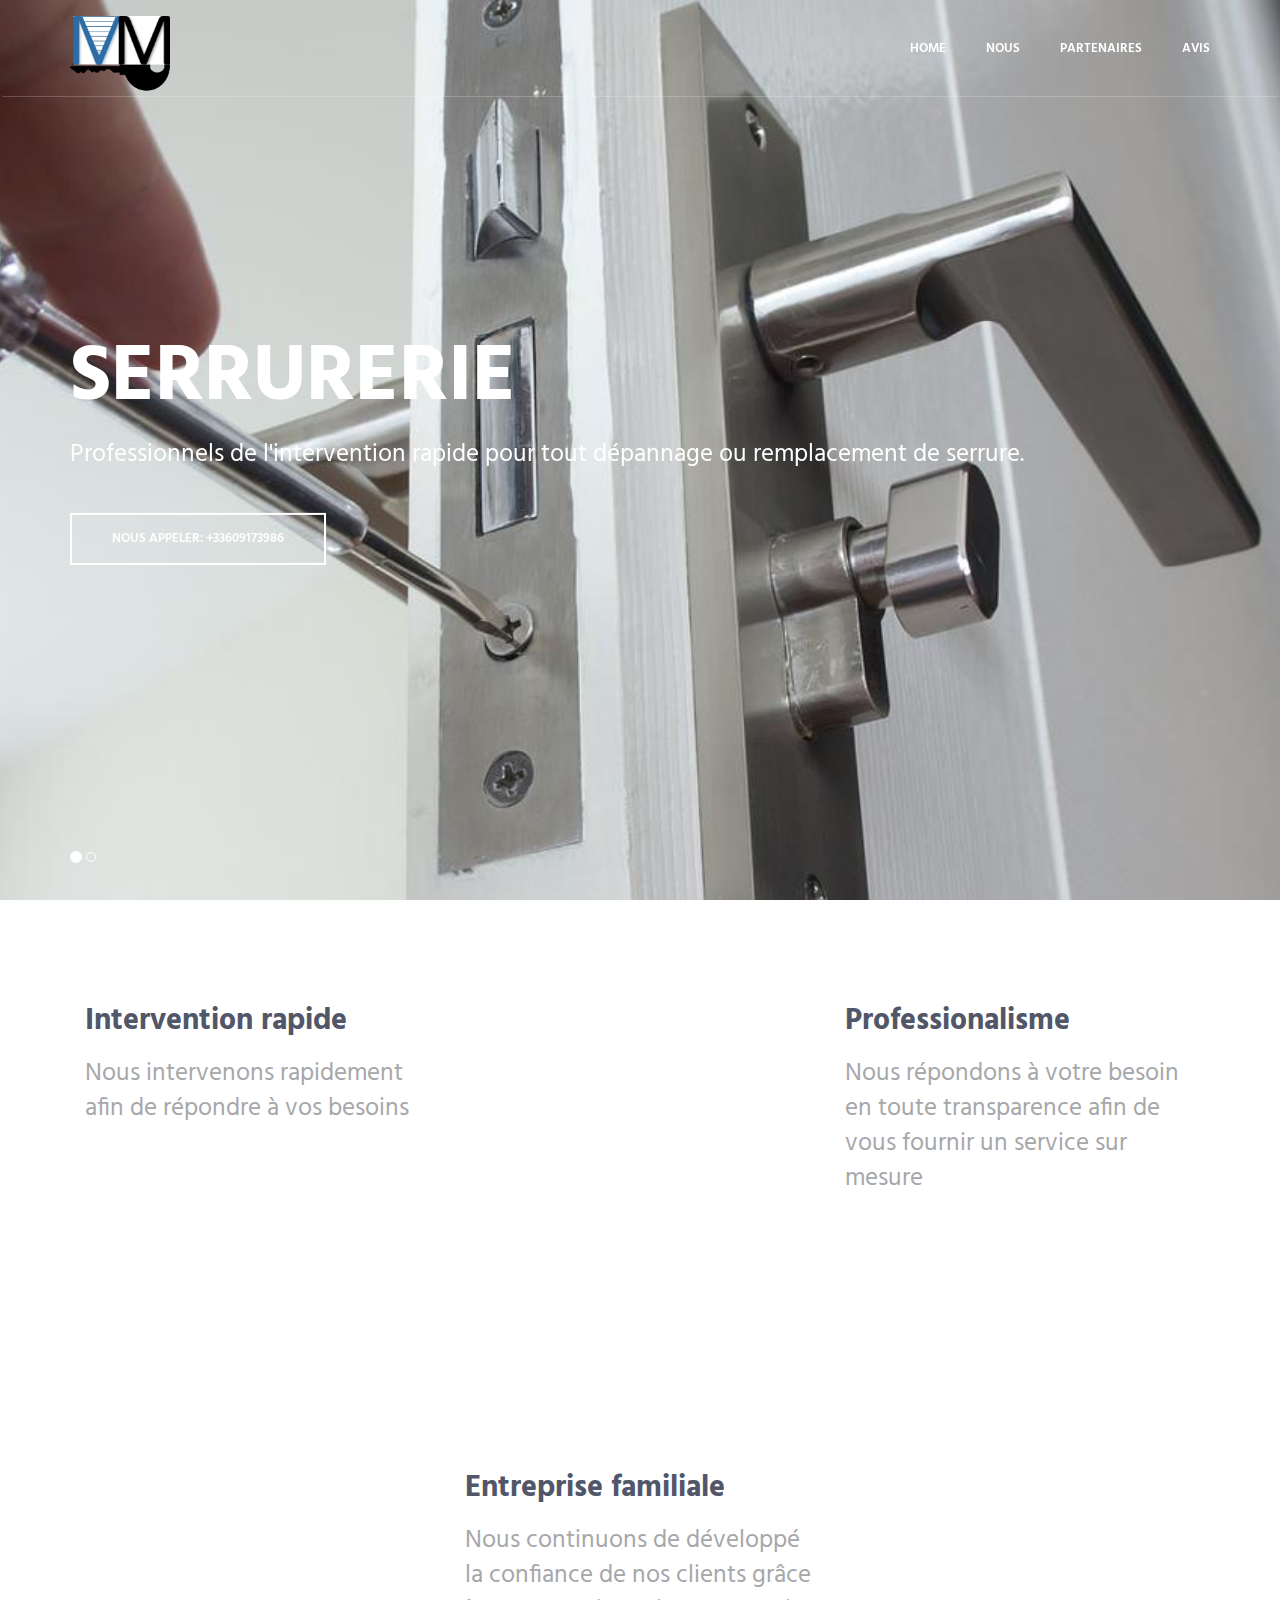
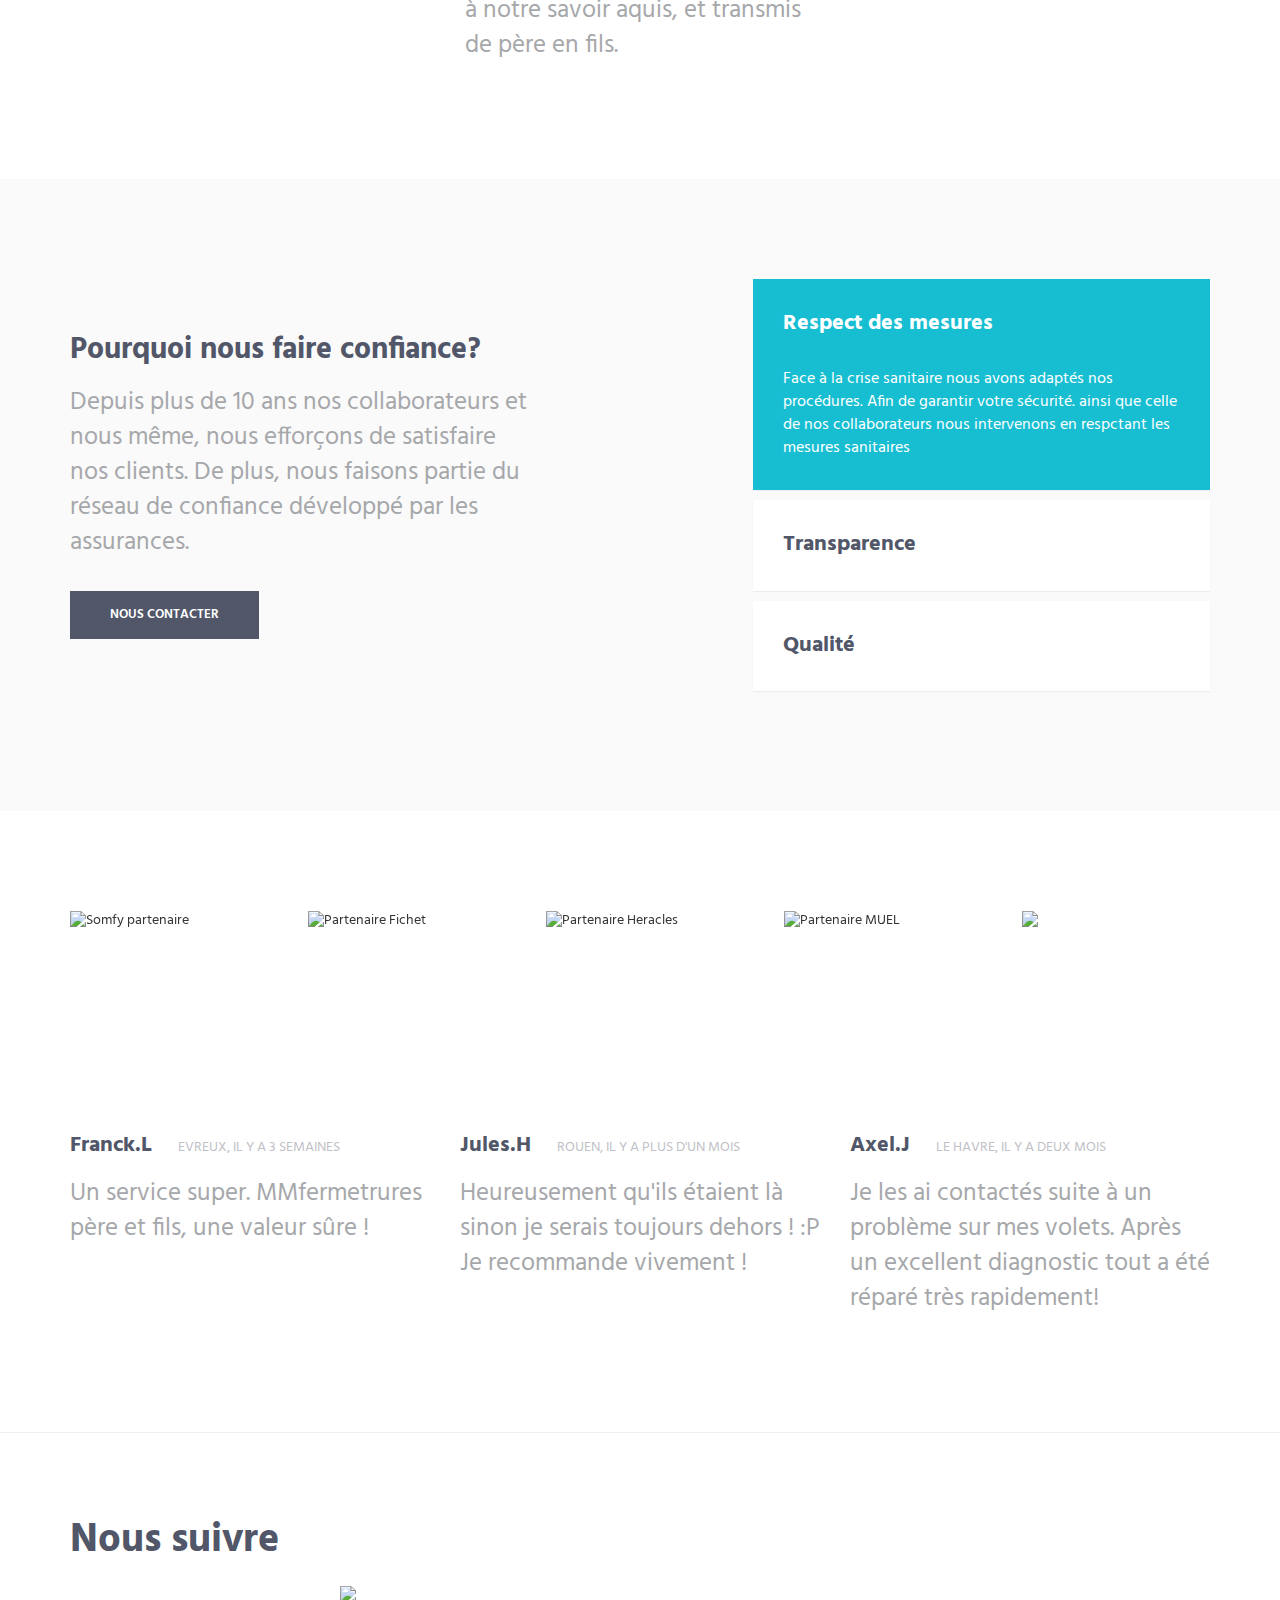
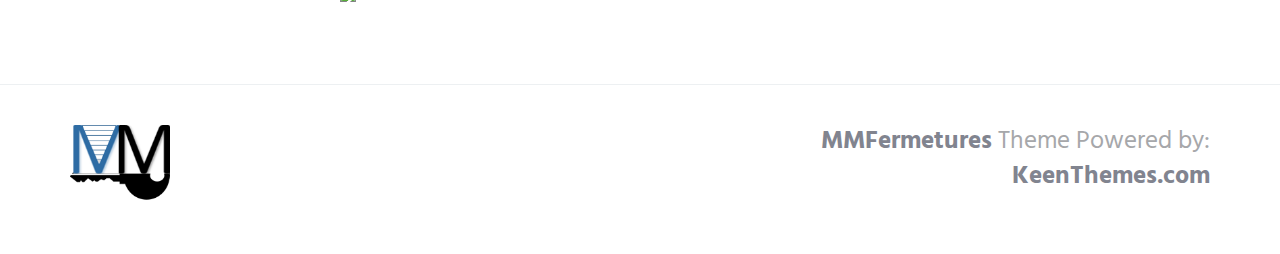
==== index.html @ ed70eb22 "fix button top" ====
<!DOCTYPE html>
<!-- ==============================
    Project:        Metronic "Aitonepage" Frontend Freebie - Responsive HTML Template Based On Twitter Bootstrap 3.3.4
    Version:        1.0
    Author:         KeenThemes
    Primary use:    Corporate, Business Themes.
    Email:          support@keenthemes.com
    Follow:         http://www.twitter.com/keenthemes
    Like:           http://www.facebook.com/keenthemes
    Website:        http://www.keenthemes.com
    Premium:        Premium Metronic Admin Theme: http://themeforest.net/item/metronic-responsive-admin-dashboard-template/4021469?ref=keenthemes
================================== -->
<html lang="fr" class="no-js">
    <!-- BEGIN HEAD -->
    <head>
        <meta charset="utf-8"/>
        <title>Serrurier - Volets roulants - MMFermetures</title>
        <meta http-equiv="X-UA-Compatible" content="IE=edge">
        <meta content="width=device-width, initial-scale=1" name="viewport"/>
        <meta content="Serrurier agréé par les assurance. Société de remplacement de volets roulant toutes marques. Contactez nous pour devis gratuit" name="description"/>
        <meta content="" name="author"/>
        <meta name="keywords" content="Serrurier volets roulants">

        <!-- GLOBAL MANDATORY STYLES -->
        <link href="http://fonts.googleapis.com/css?family=Hind:300,400,500,600,700" rel="stylesheet" type="text/css">
        <link href="vendor/simple-line-icons/simple-line-icons.min.css" rel="stylesheet" type="text/css"/>
        <link href="vendor/bootstrap/css/bootstrap.min.css" rel="stylesheet" type="text/css"/>

        <!-- PAGE LEVEL PLUGIN STYLES -->
        <link href="css/animate.css" rel="stylesheet">
        <link href="vendor/swiper/css/swiper.min.css" rel="stylesheet" type="text/css"/>

        <!-- THEME STYLES -->
        <link href="css/layout.min.css" rel="stylesheet" type="text/css"/>

        <!-- Favicon -->
        <link rel="shortcut icon" href="img/favicon.ico"/>
<!--        <link rel="icon" type="image/png" href="/images/mafavicon.png" />-->
    </head>
    <!-- END HEAD -->

    <!-- BODY -->
    <body id="body" data-spy="scroll" data-target=".header">

        <!--========== HEADER ==========-->
        <header class="header navbar-fixed-top">
            <!-- Navbar -->
            <nav class="navbar" role="navigation">
<!--                <a href="tel:+13115552368">(311) 555-2368</a>-->
                <div class="container">
                    <!-- Brand and toggle get grouped for better mobile display -->
                    <div class="menu-container js_nav-item">
                        <button type="button" class="navbar-toggle" data-toggle="collapse" data-target=".nav-collapse">
                            <span class="sr-only">Toggle navigation</span>
                            <span class="toggle-icon"></span>
                        </button>
                        
<!--                        <div>-->
                          
<!--                            <a href="tel:+33609173986" class="btn-theme btn-theme-sm btn-white-brd text-uppercase">Nous appeler: +33609173986</a>-->
<!--                        </div>-->
                        <div class="logo">
                            <a class="logo-wrap" href="#body">
<!--                                <a href="tel:+33609173986" class="btn-theme btn-theme-sm btn-white-brd text-uppercase">Nous appeler: +33609173986</a>-->
                                <img class="logo-img logo-img-main" src="img/logoMM.png" alt="MMfermeture Logo">
                                <img class="logo-img logo-img-active" src="img/logoMM.png" alt="MMfermeture Logo">
                            </a>
                        </div>
                        
                        <!-- Logo -->
                        <div class="logo">
<!--                            <a class="logo-wrap" href="#body"> -->
<!--                                <a href="tel:+33609173986" class="btn-theme btn-theme-sm btn-white-brd text-uppercase">Nous appeler: +33609173986</a>-->
<!--                                <button class="margin-t-10">-->
<!--                                <img class="logo-img logo-img-main">-->
<!--                                <a href="tel:+33609173986" class="btn-theme btn-theme-sm btn-grey-brd text-uppercase margin-t-20 text-bold logo-img-main logo-img-active">Nous appeler: +33609173986</a>-->
                            <a href="tel:+33609173986" class="btn-theme btn-theme-sm btn-black-brd text-uppercase margin-t-20 text-bold logo-img-main logo-img-active">Nous appeler: +33609173986</a>
<!--                            <a href="tel:+33609173986" class="btn-theme btn-theme-sm btn-grey-brd text-uppercase margin-t-20 text-bold logo-img-active">Nous appeler: +33609173986</a>-->
<!--                            <a href="tel:+33609173986" class="btn-theme btn-theme-sm btn-grey-brd text-uppercase margin-t-20">Nous appeler: +33609173986</a> -->
<!--                                    </button>-->
<!--                            </a>-->
                        </div>
                        
                        <!-- End Logo -->
                    </div>
                    
<!--                    <div ><a href="tel:+33609173986" class="btn-theme btn-theme-sm btn-white-brd text-uppercase">Nous appeler: +33609173986</a></div>-->
                    <!-- Collect the nav links, forms, and other content for toggling -->
                    <div class="collapse navbar-collapse nav-collapse">
                        <div class="menu-container">
                            <ul class="nav navbar-nav navbar-nav-right">
                                <li class="js_nav-item nav-item"><a class="nav-item-child nav-item-hover" href="#body">Home</a></li>
                                <li class="js_nav-item nav-item"><a class="nav-item-child nav-item-hover" href="#about">Nous</a></li>
<!--                                <li class="js_nav-item nav-item"><a class="nav-item-child nav-item-hover" href="#products">Products</a></li>-->
<!--                                <li class="js_nav-item nav-item"><a class="nav-item-child nav-item-hover" href="#pricing">Pricing</a></li>-->
<!--                                <li class="js_nav-item nav-item"><a class="nav-item-child nav-item-hover" href="#work">Work</a></li>-->
                                <li class="js_nav-item nav-item"><a class="nav-item-child nav-item-hover" href="#Partenaires">Partenaires</a></li>
                                <li class="js_nav-item nav-item"><a class="nav-item-child nav-item-hover" href="#Avis">Avis</a></li>
                            </ul>
                        </div>
                    </div>
                    <!-- End Navbar Collapse -->
                </div>
            </nav>
            <!-- Navbar -->
        </header>
        <!--========== END HEADER ==========-->

        <!--========== SLIDER ==========-->
        <div id="carousel-example-generic" class="carousel slide" data-ride="carousel">
            <div class="container">
                <!-- Indicators -->
                <ol class="carousel-indicators">
                    <li data-target="#carousel-example-generic" data-slide-to="0" class="active"></li>
                    <li data-target="#carousel-example-generic" data-slide-to="1"></li>
                </ol>
            </div>

            <!-- Wrapper for slides -->
            <div class="carousel-inner" role="listbox">
                <div class="item active">
<!--                    <img class="img-responsive" src="img/1920x1080/01.jpg" alt="Slider Image">-->
                        <img class="img-responsive" src="img/serrure/image%20serrurerie%201.jpg" alt="Slider Image serrure">

                    <div class="container">
                        <div class="carousel-centered">
                            <div class="margin-b-40">
                                <h1 class="carousel-title">Serrurerie</h1>
                                <p class="color-white">Professionnels de l'intervention rapide pour tout dépannage ou remplacement de serrure.</p>
                            </div>
                                <a href="tel:+33609173986" class="btn-theme btn-theme-sm btn-white-brd text-uppercase">Nous appeler: +33609173986</a>
<!--                            <a href="#" class="btn-theme btn-theme-sm btn-white-brd text-uppercase">Explore</a>-->
                        </div>
                    </div>
                </div>
                <div class="item">
                    <img class="img-responsive" src="img/volet/volet%20roulant%20main.jpeg" alt="Slider Image volet roulant">
                    <div class="container">
                        <div class="carousel-centered">
                            <div class="margin-b-40">
                                <h2 class="carousel-title">Volets roulants</h2>
                                <p class="color-white">Installation et dépannage de vos volets roulants toute marques</p>
                            </div>
                            <a href="tel:+33609173986" class="btn-theme btn-theme-sm btn-white-brd text-uppercase">Nous appeler: +33609173986</a>
                            <!--                <a href="tel:+13115552368">(311) 555-2368</a>-->

                        </div>
                    </div>
                </div>
            </div>
        </div>
        <!-- About -->
        <div id="about">
            <div class="content-lg container">
                <!-- Masonry Grid -->
                <div class="masonry-grid">
                    <div class="masonry-grid-sizer col-xs-6 col-sm-6 col-md-1"></div>
                    <div class="masonry-grid-item col-xs-12 col-sm-6 col-md-4 sm-margin-b-30">
                        <div class="margin-b-70">
                            <h2>Intervention rapide</h2>
                            <p>Nous intervenons rapidement afin de répondre à vos besoins</p>
                        </div>
                        <img class="full-width img-responsive wow fadeInUp" src="img/serrure/Intervention%20serrurerie.jpeg" alt="Image réparation serrure par MMFermetures" data-wow-duration=".3" data-wow-delay=".2s">
                    </div>
                    <div class="masonry-grid-item col-xs-12 col-sm-6 col-md-4">
                        <div class="margin-b-0">
                            <img class="full-width img-responsive wow fadeInUp" src="img/volet/photo%20reparation.jpeg" alt="Image réparation volet roulant par MMFermetures" data-wow-duration=".3" data-wow-delay=".3s">
                        </div>
                        <h2>Entreprise familiale</h2>
                        <p>Nous continuons de développé la confiance de nos clients grâce à notre savoir aquis, et transmis de père en fils.</p>
                    </div>
                    <div class="masonry-grid-item col-xs-12 col-sm-6 col-md-4">
                        <div class="margin-t-0 margin-b-0">
                            <h2>Professionalisme</h2>
                            <p>Nous répondons à votre besoin en toute transparence afin de vous fournir un service sur mesure </p>
                        </div>
                        <img class="full-width img-responsive wow fadeInUp" src="img/serrure/porte%20blind%C3%A9e.jpeg" alt="Image intervention porte blindée" data-wow-duration=".3" data-wow-delay=".4s">
                    </div>
                </div>
                <!-- End Masonry Grid -->
            </div>
            
            <div class="bg-color-sky-light">
                <div class="content-lg container">
                    <div class="row">
                        <div class="col-md-5 col-sm-5 md-margin-b-60">
                            <div class="margin-t-50 margin-b-30">
                                <h2>Pourquoi nous faire confiance?</h2>
                                <p>Depuis plus de 10 ans nos collaborateurs et nous même, nous efforçons de satisfaire nos clients. De plus, nous faisons partie du réseau de confiance développé par les assurances.</p>
                            </div>
                            <a href="//www.123formbuilder.com/form-5684442/form" class="btn-theme btn-theme-sm btn-white-bg text-uppercase">Nous contacter</a>
                        </div>
                        <div class="col-md-5 col-sm-7 col-md-offset-2">
                            <!-- Accordion -->
                            <div class="accordion">
                                <div class="panel-group" id="accordion" role="tablist" aria-multiselectable="true">
                                    <div class="panel panel-default">
                                        <div class="panel-heading" role="tab" id="headingOne">
                                            <h4 class="panel-title">
                                                <a class="panel-title-child" role="button" data-toggle="collapse" data-parent="#accordion" href="#collapseOne" aria-expanded="true" aria-controls="collapseOne">
                                                    Respect des mesures
                                                </a>
                                            </h4>
                                        </div>
                                        <div id="collapseOne" class="panel-collapse collapse in" role="tabpanel" aria-labelledby="headingOne">
                                            <div class="panel-body">
                                                Face à la crise sanitaire nous avons adaptés nos procédures. Afin de garantir votre sécurité. ainsi que celle de nos collaborateurs nous intervenons en respctant les mesures sanitaires
                                            </div>
                                        </div>
                                    </div>
                                    <div class="panel panel-default">
                                        <div class="panel-heading" role="tab" id="headingTwo">
                                            <h4 class="panel-title">
                                                <a class="collapsed panel-title-child" role="button" data-toggle="collapse" data-parent="#accordion" href="#collapseTwo" aria-expanded="false" aria-controls="collapseTwo">
                                                    Transparence
                                                </a>
                                            </h4>
                                        </div>
                                        <div id="collapseTwo" class="panel-collapse collapse" role="tabpanel" aria-labelledby="headingTwo">
                                            <div class="panel-body">
                                                
                                            </div>
                                        </div>
                                    </div>
                                    <div class="panel panel-default">
                                        <div class="panel-heading" role="tab" id="headingThree">
                                            <h4 class="panel-title">
                                                <a class="collapsed panel-title-child" role="button" data-toggle="collapse" data-parent="#accordion" href="#collapseThree" aria-expanded="false" aria-controls="collapseThree">
                                                    Qualité
                                                </a>
                                            </h4>
                                        </div>
                                        <div id="collapseThree" class="panel-collapse collapse" role="tabpanel" aria-labelledby="headingThree">
                                            <div class="panel-body">
                                                
                                            </div>
                                        </div>
                                    </div>
                                </div>
                            </div>
                            <!-- End Accodrion -->
                        </div>
                    </div>
                    <!--// end row -->
                </div>
            </div>
        </div>
        <!-- End About -->
        
        <!-- Latest Products -->    
            <!-- Clients -->
        <div id="Partenaires">
            <div class="content-lg container">
                <!-- Swiper Clients -->
                <div class="swiper-slider swiper-clients">
                    <!-- Swiper Wrapper -->
                    <div class="swiper-wrapper">
                        <div class="swiper-slide">
                            <img class="swiper-clients-img" src="https://www.somfy.fr/common/b2c_v5/img/logo_somfy_2.svg" alt="Somfy partenaire">
                        </div>
                        <div class="swiper-slide">
                            <img class="swiper-clients-img" src="https://batirenov-paris.fr/wp-content/uploads/2015/11/logo-FICHET-Serrure-.jpg" alt="Partenaire Fichet">
                        </div>
                        <div class="swiper-slide">
                            <img class="swiper-clients-img" src="https://www.fichet-depannage-serrure.fr/wp-content/uploads/2017/10/logo-HERACLES-Serrure-.png" alt="Partenaire Heracles">
                        </div>
                        <div class="swiper-slide">
                            <img class="swiper-clients-img" src="https://batirenov-paris.fr/wp-content/uploads/2015/11/logo-MUEL-Serrure-.jpg" alt="Partenaire MUEL">
                        </div>
                        <div class="swiper-slide">
                            <img class="swiper-clients-img" src="https://www.serrure-connectee.fr/wp-content/uploads/2019/08/vachette1.png">
                        </div>
                    </div>
                    <!-- End Swiper Wrapper -->
                </div>
                <!-- End Swiper Clients -->
            </div>
        </div>
            <!-- End Clients -->
        <!-- End Work -->
            
        <!-- Contact -->
        <div id="Avis">
            <!-- Contact List -->
            <div class="section-seperator">
                <div class="content-lg container">
                    <div class="row">
                        <!-- Contact List -->
                        <div class="col-sm-4 sm-margin-b-50">
                            <h3><a href="#">Franck.L</a> <span class="text-uppercase margin-l-20">Evreux, Il y a 3 semaines</span></h3>
                            <p>Un service super. MMfermetrures père et fils, une valeur sûre !</p>
                        </div>
                        <!-- End Contact List -->

                        <!-- Contact List -->
                        <div class="col-sm-4 sm-margin-b-50">
                            <h3><a href="#">Jules.H</a> <span class="text-uppercase margin-l-20">Rouen, il y a plus d'un mois</span></h3>
                            <p>Heureusement qu'ils étaient là sinon je serais toujours dehors ! :P Je recommande vivement !</p>
<!--
                            <ul class="list-unstyled contact-list">
                                <li><i class="margin-r-10 color-base icon-call-out"></i> 44 77 3456 7890</li>
                                <li><i class="margin-r-10 color-base icon-envelope"></i> operation@AitOnepage.com</li>
                            </ul>
-->
                        </div>
                        <!-- End Contact List -->

                        <!-- Contact List -->
                        <div class="col-sm-4 sm-margin-b-50">
                            <h3><a href="#">Axel.J</a> <span class="text-uppercase margin-l-20">Le Havre, Il y a deux mois</span></h3>
                            <p>Je les ai contactés suite à un problème sur mes volets. Après un excellent diagnostic tout a été réparé très rapidement!</p>
<!--
                            <ul class="list-unstyled contact-list">
                                <li><i class="margin-r-10 color-base icon-call-out"></i> 50 012 456 7890</li>
                                <li><i class="margin-r-10 color-base icon-envelope"></i> finance@AitOnepage.com</li>
                            </ul>
-->
                        </div>
                        <!-- End Contact List -->
                    </div>
                    <!--// end row -->
                </div>
            </div>
            <!-- End Contact List -->
            
            <!-- Google Map -->
<!--            <div id="map" class="map height-300"></div>-->
        </div>
        <!-- End Contact -->
        <!--========== END PAGE LAYOUT ==========-->

        <!--========== FOOTER ==========-->
        <footer class="footer">
            <!-- Links -->

            <div class="section-seperator">
                <div class="content-md container">
                    <h1>Nous suivre</h1> 
                    <div class="row text-center">
                        
                        <div class="col-sm-2 sm-margin-b-30 text-center vertical-align">
                            <!-- List -->
<!--
                            <ul class="list-unstyled footer-list">
                                <li class="footer-list-item"><a href="#">Home</a></li>
                                <li class="footer-list-item"><a href="#">About</a></li>
                                <li class="footer-list-item"><a href="#">Work</a></li>
                                <li class="footer-list-item"><a href="#">Contact</a></li>
                            </ul>
-->
                            <!-- End List -->
                            <div class="fb-like" data-href="https://www.facebook.com/MMFermetures/" data-width="" data-layout="button" data-action="like" data-size="large" data-share="true">
                            </div>
                        </div>

                        <div class="col-sm-2 sm-margin-b-30 text-center vertical-align">
                            <a href="https://www.instagram.com/mm_fermetures/?hl=fr">
                                <img src="https://assets.stickpng.com/images/580b57fcd9996e24bc43c521.png" width="50px">
                            </a>
                        </div>
                            
                            
<!--
                            <ul class="list-unstyled footer-list">
                                <li class="footer-list-item"><a href="https://www.facebook.com/MMFermetures/">Facebook</a></li>
                                <li class="footer-list-item"><a href="https://www.instagram.com/mm_fermetures/?hl=fr">Instagram</a></li>
                                <li class="footer-list-item"><a href="#">YouTube</a></li>
                            </ul>
-->
                            <!-- End List -->
<!--                        </div>-->
<!--                        <div class="col-sm-3">-->
                            <!-- List -->
<!--
                            <ul class="list-unstyled footer-list">
                                <li class="footer-list-item"><a href="#">Subscribe to Our Newsletter</a></li>
                                <li class="footer-list-item"><a href="#">Privacy Policy</a></li>
                                <li class="footer-list-item"><a href="#">Terms &amp; Conditions</a></li>
                            </ul>
-->
                            <!-- End List -->
                        </div>
                    </div>
                    <!--// end row -->
                </div>
<!--            </div>-->
            <!-- End Links -->

            <!-- Copyright -->
            <div class="content container">
                <div class="row">
                    <div class="col-xs-6">
                        <img class="footer-logo" src="img/logoMM.png" alt="Aitonepage Logo">
                    </div>
                    <div class="col-xs-6 text-right">
                        <p class="margin-b-0"><a class="fweight-700" href="http://keenthemes.com/preview/aitonepage/">MMFermetures</a> Theme Powered by: <a class="fweight-700" href="http://www.keenthemes.com/">KeenThemes.com</a></p>
                    </div>
                </div>
                <!--// end row -->
            </div>
            <!-- End Copyright -->
        </footer>
        <!--========== END FOOTER ==========-->

        <!-- Back To Top -->
        <a href="javascript:void(0);" class="js-back-to-top back-to-top">Top</a>

        <!-- JAVASCRIPTS(Load javascripts at bottom, this will reduce page load time) -->
        <!-- CORE PLUGINS -->
        <script src="vendor/jquery.min.js" type="text/javascript"></script>
        <script src="vendor/jquery-migrate.min.js" type="text/javascript"></script>
        <script src="vendor/bootstrap/js/bootstrap.min.js" type="text/javascript"></script>

        <!-- PAGE LEVEL PLUGINS -->
        <script src="vendor/jquery.easing.js" type="text/javascript"></script>
        <script src="vendor/jquery.back-to-top.js" type="text/javascript"></script>
        <script src="vendor/jquery.smooth-scroll.js" type="text/javascript"></script>
        <script src="vendor/jquery.wow.min.js" type="text/javascript"></script>
        <script src="vendor/swiper/js/swiper.jquery.min.js" type="text/javascript"></script>
        <script src="vendor/masonry/jquery.masonry.pkgd.min.js" type="text/javascript"></script>
        <script src="vendor/masonry/imagesloaded.pkgd.min.js" type="text/javascript"></script>
        <script src="https://maps.googleapis.com/maps/api/js?key=AIzaSyBsXUGTFS09pLVdsYEE9YrO2y4IAncAO2U"></script>

        <!-- PAGE LEVEL SCRIPTS -->
        <script src="js/layout.min.js" type="text/javascript"></script>
        <script src="js/components/wow.min.js" type="text/javascript"></script>
        <script src="js/components/swiper.min.js" type="text/javascript"></script>
        <script src="js/components/masonry.min.js" type="text/javascript"></script>
        <script src="js/components/google-map.min.js" type="text/javascript"></script>
        <script async defer crossorigin="anonymous" src="https://connect.facebook.net/fr_FR/sdk.js#xfbml=1&version=v8.0" nonce="z7Xx3sDf"></script>

    </body>
    <!-- END BODY -->
</html>
---- css/layout.min.css ----
.row-centered {text-align:center;}.link,body{position:relative;font-family:Hind,sans-serif}.btn-theme,p{line-height:1.4}.btn-theme.active.focus,.btn-theme.active:focus,.btn-theme.focus,.btn-theme:active.focus,.btn-theme:active:focus,.btn-theme:focus,:active,:focus,a,a:active,a:focus,a:hover{outline:0}.link:after,.pricing .pricing-list-item:before{width:9px;height:2px;content:" "}.header .nav-item-child,.link,a,body,em,h1,h2,h3,h4,h5,h6,li,li a,p,span{font-family:Hind,sans-serif}.header .nav-item-hover:after,.link:after,.pricing .pricing-list-item:before,.work .work-overlay:before{content:" "}.back-to-top:focus,.back-to-top:hover,.btn-theme.focus,.btn-theme:focus,.btn-theme:hover,.content-wrapper-link,.header .logo-wrap:focus,.header .logo-wrap:hover,a:active,a:focus,a:hover,h1>a:focus,h2>a:focus,h3>a:focus,h4>a:focus,h5>a:focus,h6>a:focus{text-decoration:none}.back-to-top,.carousel-title,.header .nav-item-child,.link{text-transform:uppercase}html{overflow-x:hidden}body,html,html a{-webkit-font-smoothing:antialiased}p{font-size:25px;font-weight:400;color:#a6a7aa;margin-bottom:15px}em,li,li a{font-size:16px;font-weight:500;color:#515769}a{color:#81848f}a:active,a:focus,a:hover{color:#999caa}.link{font-size:13px;font-weight:600}.link:after{position:absolute;top:8px;right:-15px;background:#17bed2}span{font-size:14px;font-weight:400;color:#bfc1c7}h1,h2,h3,h4,h5,h6{font-weight:700;color:#515769;line-height:1.4;margin:0 0 15px}h1>a,h2>a,h3>a,h4>a,h5>a,h6>a{color:#515769}h1>a:hover,h2>a:hover,h3>a:hover,h4>a:hover,h5>a:hover,h6>a:hover{color:#999caa;text-decoration:none}h1{font-size:40px}h2{font-size:30px}.accordion .panel-title,h3,h4{font-size:22px}::selection{color:#fff;background:#17bed2;text-shadow:none}::-webkit-selection{color:#fff;background:#17bed2;text-shadow:none}::-moz-selection{color:#fff;background:#17bed2;text-shadow:none}.section-seperator{border-bottom:1px solid #edf0f2}.content-wrapper-link{position:absolute;top:0;left:0;right:0;bottom:0;display:block;z-index:3}.accordion .panel-default{border:none}.accordion .panel-heading{border-radius:0}.accordion .panel-default>.panel-heading{color:#515769;background:#fff;border:none;padding:0}.accordion .panel-title-child{display:block;padding:30px}.accordion .panel-group .panel+.panel{border-radius:0;margin-top:10px}.accordion .panel-default>.panel-heading+.panel-collapse>.panel-body{font-size:16px;border-top:none;padding:0 30px 30px;margin-top:-1px}.accordion .collapse.in,.accordion [aria-expanded=true]{color:#fff;background:#17bed2}.btn-theme{position:relative;display:inline-block;text-align:center;background-image:none;border-style:solid;white-space:nowrap;vertical-align:middle;-ms-touch-action:manipulation;touch-action:manipulation;cursor:pointer;-webkit-user-select:none;-moz-user-select:none;-ms-user-select:none;user-select:none}.btn-theme:hover{transition-duration:.3s;transition-property:all;transition-timing-function:cubic-bezier(.7,1,.7,1)}.btn-theme.active,.btn-theme:active{background-image:none;outline:0}.btn-theme.disabled,.btn-theme[disabled],fieldset[disabled] .btn-theme{cursor:not-allowed;box-shadow:none;opacity:.65;pointer-events:none}.btn-white-bg{color:#fff;background:#515769;border-color:transparent;border-width:0}.btn-white-bg.focus,.btn-white-bg:focus,.btn-white-bg:hover{color:#fff;background:#17bed2;border-color:transparent}.btn-white-brd{color:#fff;background:0 0;border-color:#fff;border-width:2px}.btn-white-brd.focus,.btn-white-brd:focus,.btn-white-brd:hover{color:#515769;background:#fff;border-color:#fff}.btn-default-bg{color:#515769;background:#f3f4f5;border-color:transparent;border-width:0}.btn-default-bg.focus,.btn-default-bg:focus,.btn-default-bg:hover{color:#fff;background:#17bed2;border-color:transparent}.btn-theme-sm{font-size:13px;font-weight:600;padding:15px 40px}.pricing{padding:70px 45px;background:#fff;margin-top:50px}@media (max-width:768px){.pricing{margin-top:0}}.pricing.pricing-active{padding-top:110px;padding-bottom:110px;margin-top:10px}@media (max-width:768px){.pricing.pricing-active{margin-top:0}}.pricing .pricing-icon{display:block;font-size:30px;color:#999caa;margin-bottom:30px}.pricing .pricing-list-item{position:relative;font-size:13px;color:#81848f;padding-left:20px;margin-bottom:10px}.pricing .pricing-list-item:before{position:absolute;top:7px;left:0;background:#17bed2;margin-right:10px}.work .work-overlay:before,.work .work-popup-overlay{top:0;width:100%;height:100%;transition-duration:.3s;transition-property:all;transition-timing-function:cubic-bezier(.7,1,.7,1);left:0}.service{background:#fff;padding:50px}.service .service-element,.service .service-info{-webkit-transform:translate3d(0,0,0);-moz-transform:translate3d(0,0,0);transform:translate3d(0,0,0);transition-duration:.3s;transition-property:all;transition-timing-function:cubic-bezier(.7,1,.7,1)}.service .service-icon{display:block;font-size:30px;color:#999caa;margin-bottom:30px}.service:hover .service-element{opacity:0;-webkit-transform:translate3d(0,-100%,0);-moz-transform:translate3d(0,-100%,0);transform:translate3d(0,-100%,0);transition-duration:.3s;transition-property:all;transition-timing-function:cubic-bezier(.7,1,.7,1)}.service:hover .service-info{-webkit-transform:translate3d(0,-30%,0);-moz-transform:translate3d(0,-30%,0);transform:translate3d(0,-30%,0);transition-duration:.3s;transition-property:all;transition-timing-function:cubic-bezier(.7,1,.7,1)}.work{position:relative;display:block}.work .work-overlay{position:relative;cursor:pointer}.work .work-overlay:before{position:absolute;background:0 0}.work:hover .work-overlay:before{background:rgba(0,0,0,.5);transition-duration:.3s;transition-property:all;transition-timing-function:cubic-bezier(.7,1,.7,1)}.work .work-popup-overlay{position:fixed;right:0;z-index:99999;opacity:0;visibility:hidden;-webkit-backface-visibility:hidden;backface-visibility:hidden;overflow-x:hidden;background:rgba(81,87,105,.4)}.work .work-popup-overlay-show{opacity:1;visibility:visible;-webkit-backface-visibility:visible;backface-visibility:visible;transition-duration:.3s;transition-property:all;transition-timing-function:cubic-bezier(.7,1,.7,1)}.work .work-popup-content{position:absolute;top:50%;left:0;right:0;width:730px;height:auto;display:block;background:#fff;padding:30px;margin:0 auto;-webkit-transform:translate3d(0,-50%,0);-moz-transform:translate3d(0,-50%,0);transform:translate3d(0,-50%,0)}.work .work-popup-content-divider{border-right:1px solid #cdcecf}@media (max-width:768px){.work .work-popup-content{width:95%}.work .work-popup-content-divider{border-right:none;border-bottom:1px solid #cdcecf}}.work .work-popup-close{float:right;font-size:13px;font-weight:700;color:#c5c6cb;transition-duration:.3s;transition-property:all;transition-timing-function:cubic-bezier(.7,1,.7,1)}.work .work-popup-close:hover{color:#aaacb3;transition-duration:.3s;transition-property:all;transition-timing-function:cubic-bezier(.7,1,.7,1)}.work .work-popup-tag{margin:0}.work .work-popup-tag-item{padding:0 2px}.work .work-popup-tag-link{font-size:13px}.footer .footer-logo{width:100px;height:auto}.footer .footer-list{margin-bottom:0}.footer .footer-list-item{color:#777984;margin-bottom:15px}.footer .footer-list-item:last-child,.header .navbar{margin-bottom:0}.navbar-fixed-top .navbar-collapse{max-height:100%}.header .navbar{border-bottom:1px solid rgba(255,255,255,.2);transition-duration:.3s;transition-property:all;transition-timing-function:cubic-bezier(.7,1,.7,1)}.header .navbar-toggle{width:25px;height:25px;border:none;padding:0;margin:35px 0}.header .navbar-toggle .toggle-icon{position:relative;width:21px;height:1px;display:inline-block;background:#515769;transition-duration:.3s;transition-property:all;transition-timing-function:cubic-bezier(.7,1,.7,1)}.header .navbar-toggle .toggle-icon:after,.header .navbar-toggle .toggle-icon:before{position:absolute;left:0;background:#515769;content:" "}.header .navbar-toggle:hover .toggle-icon,.header .navbar-toggle:hover .toggle-icon:after,.header .navbar-toggle:hover .toggle-icon:before{background:#17bed2;transition-duration:.3s;transition-property:all;transition-timing-function:cubic-bezier(.7,1,.7,1)}.header .navbar-toggle .toggle-icon:before{width:10px;height:1px;bottom:10px;-webkit-transform:rotate(0);-moz-transform:rotate(0);transform:rotate(0);transition-duration:.3s;transition-property:all;transition-timing-function:cubic-bezier(.7,1,.7,1)}.header .navbar-toggle .toggle-icon:after{width:16px;height:1px;top:-5px;-webkit-transform:rotate(0);-moz-transform:rotate(0);transform:rotate(0);transition-duration:.3s;transition-property:all;transition-timing-function:cubic-bezier(.7,1,.7,1)}.header .navbar-toggle:hover .toggle-icon:after,.header .navbar-toggle:hover .toggle-icon:before{width:21px;height:1px}.header .navbar-toggle:hover .toggle-icon.is-clicked{background:rgba(81,87,105,0)}.header .logo{width:150px;height:150px;float:left;max-height:95px;line-height:65px}.header .logo-wrap{display:inline-block;padding:15px 0}.header .logo-img{display:inline-block;width:100px;height:auto;max-width:100%;max-height:100%;vertical-align:middle}.header .logo-img-main{display:inline-block;transition-duration:.4s;transition-property:all;transition-timing-function:cubic-bezier(.7,1,.7,1)}.header .logo-img-active{display:none;transition-duration:.4s;transition-property:all;transition-timing-function:cubic-bezier(.7,1,.7,1)}.header .nav-item,.header .nav-item-child{display:block;position:relative}.header .navbar-nav{padding-left:0;margin-bottom:0;list-style:none}.header .nav-item:last-child .nav-item-child{padding-right:0}.header .nav-item .nav-item-hover.active:after,.header .nav-item:hover .nav-item-hover:after{opacity:1;transition-duration:.4s;transition-property:all;transition-timing-function:cubic-bezier(.7,1,.7,1)}.back-to-top,.header .nav-item-hover:after{opacity:0;transition-property:all;transition-timing-function:cubic-bezier(.7,1,.7,1)}.header .nav-item-child{font-size:13px;font-weight:600;color:#fff;line-height:55px;padding:20px;transition-duration:.3s;transition-property:all;transition-timing-function:cubic-bezier(.7,1,.7,1)}.header .nav-item-child:focus,.header .nav-item-child:hover{background:0 0}.header .nav-item-hover{position:relative}.header .nav-item-hover:after{position:absolute;top:45px;left:0;width:9px;height:2px;background:#17bed2;transition-duration:.4s}@media (max-width:991px){.header{background:#fff}.header .navbar-toggle{display:block}.header .navbar-collapse.collapse{display:none!important}.header .navbar-collapse.collapse.in{display:block!important}.header .nav-collapse{padding-left:0;padding-right:0}.header .navbar-nav{margin:0;float:none}.header .navbar-nav .nav-item{float:none}.header .menu-container:after,.header .menu-container:before{content:" ";display:table}.header .menu-container:after{clear:both}.header .logo .logo-img-main{display:none}.header .logo .logo-img-active{display:inline-block}.header .nav-item-child{color:#515769;line-height:1.4;padding:12px 12px 12px 15px}.header .nav-item-hover:after{position:absolute;top:19px}}@media (max-width:767px){.header .menu-container{padding-left:15px;padding-right:15px;margin-left:0;margin-right:0}.header .navbar>.container,.header .navbar>.container>.nav-collapse{padding-left:0;padding-right:0;margin-left:0;margin-right:0}.header .navbar>.container{width:auto}}@media (min-width:992px){.header .navbar-nav-right{float:right}.page-on-scroll .header .navbar{background:#fff;border-bottom-color:#f0f0f0;transition-duration:.3s;transition-property:all;transition-timing-function:cubic-bezier(.7,1,.7,1)}.page-on-scroll .header .logo-img-active,.page-on-scroll .header .logo-img-main{transition-duration:.4s;transition-property:all;transition-timing-function:cubic-bezier(.7,1,.7,1)}.page-on-scroll .header .logo-img-main{display:none}.page-on-scroll .header .logo-img-active{display:inline-block}.page-on-scroll .header .nav-item-child{color:#515769;transition-duration:.3s;transition-property:all;transition-timing-function:cubic-bezier(.7,1,.7,1)}}.contact-list>li{font-size:13px;color:#81848f;margin-bottom:10px}.back-to-top{position:fixed;right:10px;bottom:10px;display:inline-block;z-index:9;width:40px;height:40px;font-size:11px;font-weight:400;color:#fff;text-align:center;line-height:3;letter-spacing:1px;background:#515769;border-radius:3px;visibility:hidden;padding:5px;-webkit-transform:translate3d(0,50px,0);-moz-transform:translate3d(0,50px,0);transform:translate3d(0,50px,0);transition-duration:.3s}.back-to-top:hover{color:#fff;transition-duration:.3s;transition-property:all;transition-timing-function:cubic-bezier(.7,1,.7,1)}.back-to-top.back-to-top-is-visible{visibility:visible;opacity:.6;-webkit-transform:translate3d(0,0,0);-moz-transform:translate3d(0,0,0);transform:translate3d(0,0,0);transition-duration:.3s;transition-property:all;transition-timing-function:cubic-bezier(.7,1,.7,1)}.back-to-top.back-to-top-is-visible:hover{opacity:1;transition-duration:.3s;transition-property:all;transition-timing-function:cubic-bezier(.7,1,.7,1)}.back-to-top.back-to-top-fade-out{opacity:.4}.back-to-top.back-to-top-fade-out:hover{opacity:1;transition-duration:.3s;transition-property:all;transition-timing-function:cubic-bezier(.7,1,.7,1)}.swiper-clients-img,.swiper-clients-img:hover{transition-duration:.2s;transition-property:all;transition-timing-function:cubic-bezier(.7,1,.7,1)}.form-control{height:50px;font-size:14px;font-weight:400;color:#a6a7aa;background:#fafafa;border:none;box-shadow:none;border-radius:0;padding-left:15px}.form-control::-moz-placeholder{color:#a6a7aa}.form-control:-ms-input-placeholder{color:#a6a7aa}.form-control::-webkit-input-placeholder{color:#a6a7aa}.form-control:focus{color:#515769;box-shadow:none}.form-control:focus::-moz-placeholder{color:#515769}.form-control:focus:-ms-input-placeholder{color:#515769}.form-control:focus::-webkit-input-placeholder{color:#515769}.full-screen{background-size:cover;background-position:center;background-repeat:no-repeat}.carousel-indicators{left:auto;width:auto;padding-left:0;margin-left:0}.carousel-centered{position:absolute;top:50%;-webkit-transform:translate3d(0,-50%,0);-moz-transform:translate3d(0,-50%,0);transform:translate3d(0,-50%,0)}.carousel-title{font-size:80px;font-weight:700;color:#fff;line-height:1.1}.swiper-slider{position:relative;width:100%;height:100%;overflow:hidden}.swiper-clients-img{display:block;width:190px;height:auto;margin:0 auto;opacity:1;cursor:pointer display: table-cell horizontal-align: middle}.swiper-clients-img:hover{opacity:.8}.color-base{color:#17bed2!important}.color-white{color:#fff!important}.color-heading{color:#515769!important}.color-subtitle{color:#a6a7aa!important}.color-link{color:#81848f!important}.color-link-hover{color:#999caa!important}.color-sky-light{color:#fafafa!important}.bg-color-base{background:#17bed2!important}.bg-color-white{background:#fff!important}.bg-color-heading{background:#515769!important}.bg-color-subtitle{background:#a6a7aa!important}.bg-color-link{background:#81848f!important}.bg-color-link-hover{background:#999caa!important}.bg-color-sky-light{background:#fafafa!important}.row-space-1{margin-right:-1px;margin-left:-1px}.row-space-1>[class*=col-]{padding-left:1px;padding-right:1px}.content{padding-top:40px;padding-bottom:40px}.content-sm{padding-top:60px;padding-bottom:60px}.content-md{padding-top:80px;padding-bottom:80px}.content-lg{padding-top:100px;padding-bottom:100px}.full-width{width:100%;height:auto}.fweight-300{font-weight:300!important}.fweight-400{font-weight:400!important}.fweight-500{font-weight:500!important}.fweight-600{font-weight:600!important}.fweight-700{font-weight:700!important}.margin-l-0{margin-left:0!important}.margin-l-5{margin-left:5px!important}.margin-l-10{margin-left:10px!important}.margin-l-20{margin-left:20px!important}.margin-r-0{margin-right:0!important}.margin-r-5{margin-right:5px!important}.margin-r-10{margin-right:10px!important}.margin-r-20{margin-right:20px!important}.margin-t-0{margin-top:0!important}.margin-t-5{margin-top:5px!important}.margin-t-10{margin-top:10px!important}.margin-t-20{margin-top:20px!important}.margin-t-30{margin-top:30px!important}.margin-t-40{margin-top:40px!important}.margin-t-50{margin-top:50px!important}.margin-t-60{margin-top:60px!important}.margin-b-0{margin-bottom:0!important}.margin-b-2{margin-bottom:2px!important}.margin-b-5{margin-bottom:5px!important}.margin-b-10{margin-bottom:10px!important}.margin-b-20{margin-bottom:20px!important}.margin-b-30{margin-bottom:30px!important}.margin-b-40{margin-bottom:40px!important}.margin-b-50{margin-bottom:50px!important}.margin-b-60{margin-bottom:60px!important}.margin-b-70{margin-bottom:70px!important}.margin-b-80{margin-bottom:80px!important}.margin-b-90{margin-bottom:90px!important}.margin-b-100{margin-bottom:100px!important}@media (max-width:992px){.md-margin-t-0{margin-top:0!important}.md-margin-t-5{margin-top:5px!important}.md-margin-t-10{margin-top:10px!important}.md-margin-t-20{margin-top:20px!important}.md-margin-t-30{margin-top:30px!important}.md-margin-t-40{margin-top:40px!important}.md-margin-t-50{margin-top:50px!important}.md-margin-t-60{margin-top:60px!important}.md-margin-b-0{margin-bottom:0!important}.md-margin-b-2{margin-bottom:2px!important}.md-margin-b-5{margin-bottom:5px!important}.md-margin-b-10{margin-bottom:10px!important}.md-margin-b-20{margin-bottom:20px!important}.md-margin-b-30{margin-bottom:30px!important}.md-margin-b-40{margin-bottom:40px!important}.md-margin-b-50{margin-bottom:50px!important}.md-margin-b-60{margin-bottom:60px!important}.md-margin-b-70{margin-bottom:70px!important}.md-margin-b-80{margin-bottom:80px!important}.md-margin-b-90{margin-bottom:90px!important}.md-margin-b-100{margin-bottom:100px!important}}@media (max-width:768px){.carousel-title{font-size:60px}.sm-margin-t-0{margin-top:0!important}.sm-margin-t-5{margin-top:5px!important}.sm-margin-t-10{margin-top:10px!important}.sm-margin-t-20{margin-top:20px!important}.sm-margin-t-30{margin-top:30px!important}.sm-margin-t-40{margin-top:40px!important}.sm-margin-t-50{margin-top:50px!important}.sm-margin-t-60{margin-top:60px!important}.sm-margin-b-0{margin-bottom:0!important}.sm-margin-b-2{margin-bottom:2px!important}.sm-margin-b-5{margin-bottom:5px!important}.sm-margin-b-10{margin-bottom:10px!important}.sm-margin-b-20{margin-bottom:20px!important}.sm-margin-b-30{margin-bottom:30px!important}.sm-margin-b-40{margin-bottom:40px!important}.sm-margin-b-50{margin-bottom:50px!important}.sm-margin-b-60{margin-bottom:60px!important}.sm-margin-b-70{margin-bottom:70px!important}.sm-margin-b-80{margin-bottom:80px!important}.sm-margin-b-90{margin-bottom:90px!important}.sm-margin-b-100{margin-bottom:100px!important}}@media (max-width:480px){.xs-margin-t-0{margin-top:0!important}.xs-margin-t-5{margin-top:5px!important}.xs-margin-t-10{margin-top:10px!important}.xs-margin-t-20{margin-top:20px!important}.xs-margin-t-30{margin-top:30px!important}.xs-margin-t-40{margin-top:40px!important}.xs-margin-t-50{margin-top:50px!important}.xs-margin-t-60{margin-top:60px!important}.xs-margin-b-0{margin-bottom:0!important}.xs-margin-b-2{margin-bottom:2px!important}.xs-margin-b-5{margin-bottom:5px!important}.xs-margin-b-10{margin-bottom:10px!important}.xs-margin-b-20{margin-bottom:20px!important}.xs-margin-b-30{margin-bottom:30px!important}.xs-margin-b-40{margin-bottom:40px!important}.xs-margin-b-50{margin-bottom:50px!important}.xs-margin-b-60{margin-bottom:60px!important}.xs-margin-b-70{margin-bottom:70px!important}.xs-margin-b-80{margin-bottom:80px!important}.xs-margin-b-90{margin-bottom:90px!important}.xs-margin-b-100{margin-bottom:100px!important}}.height-100{height:100px!important}.height-200{height:200px!important}.height-300{height:300px!important}
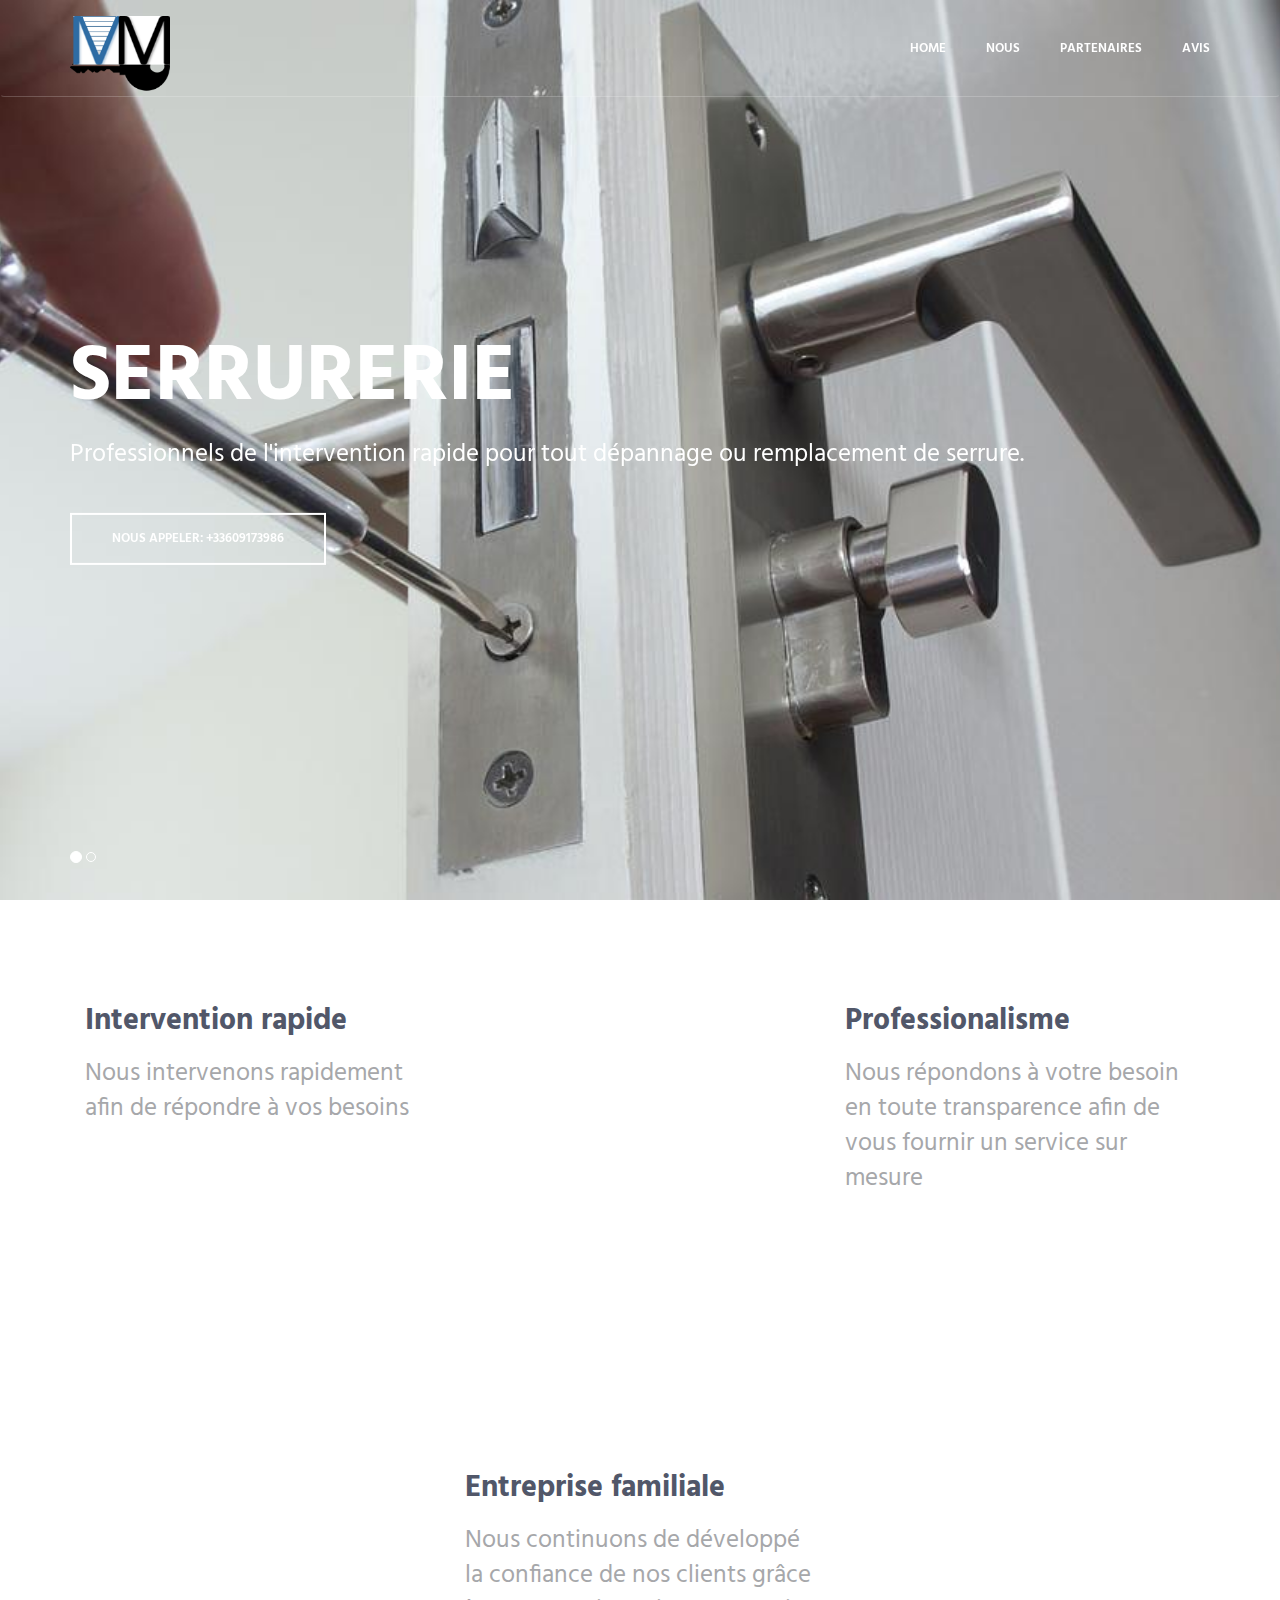
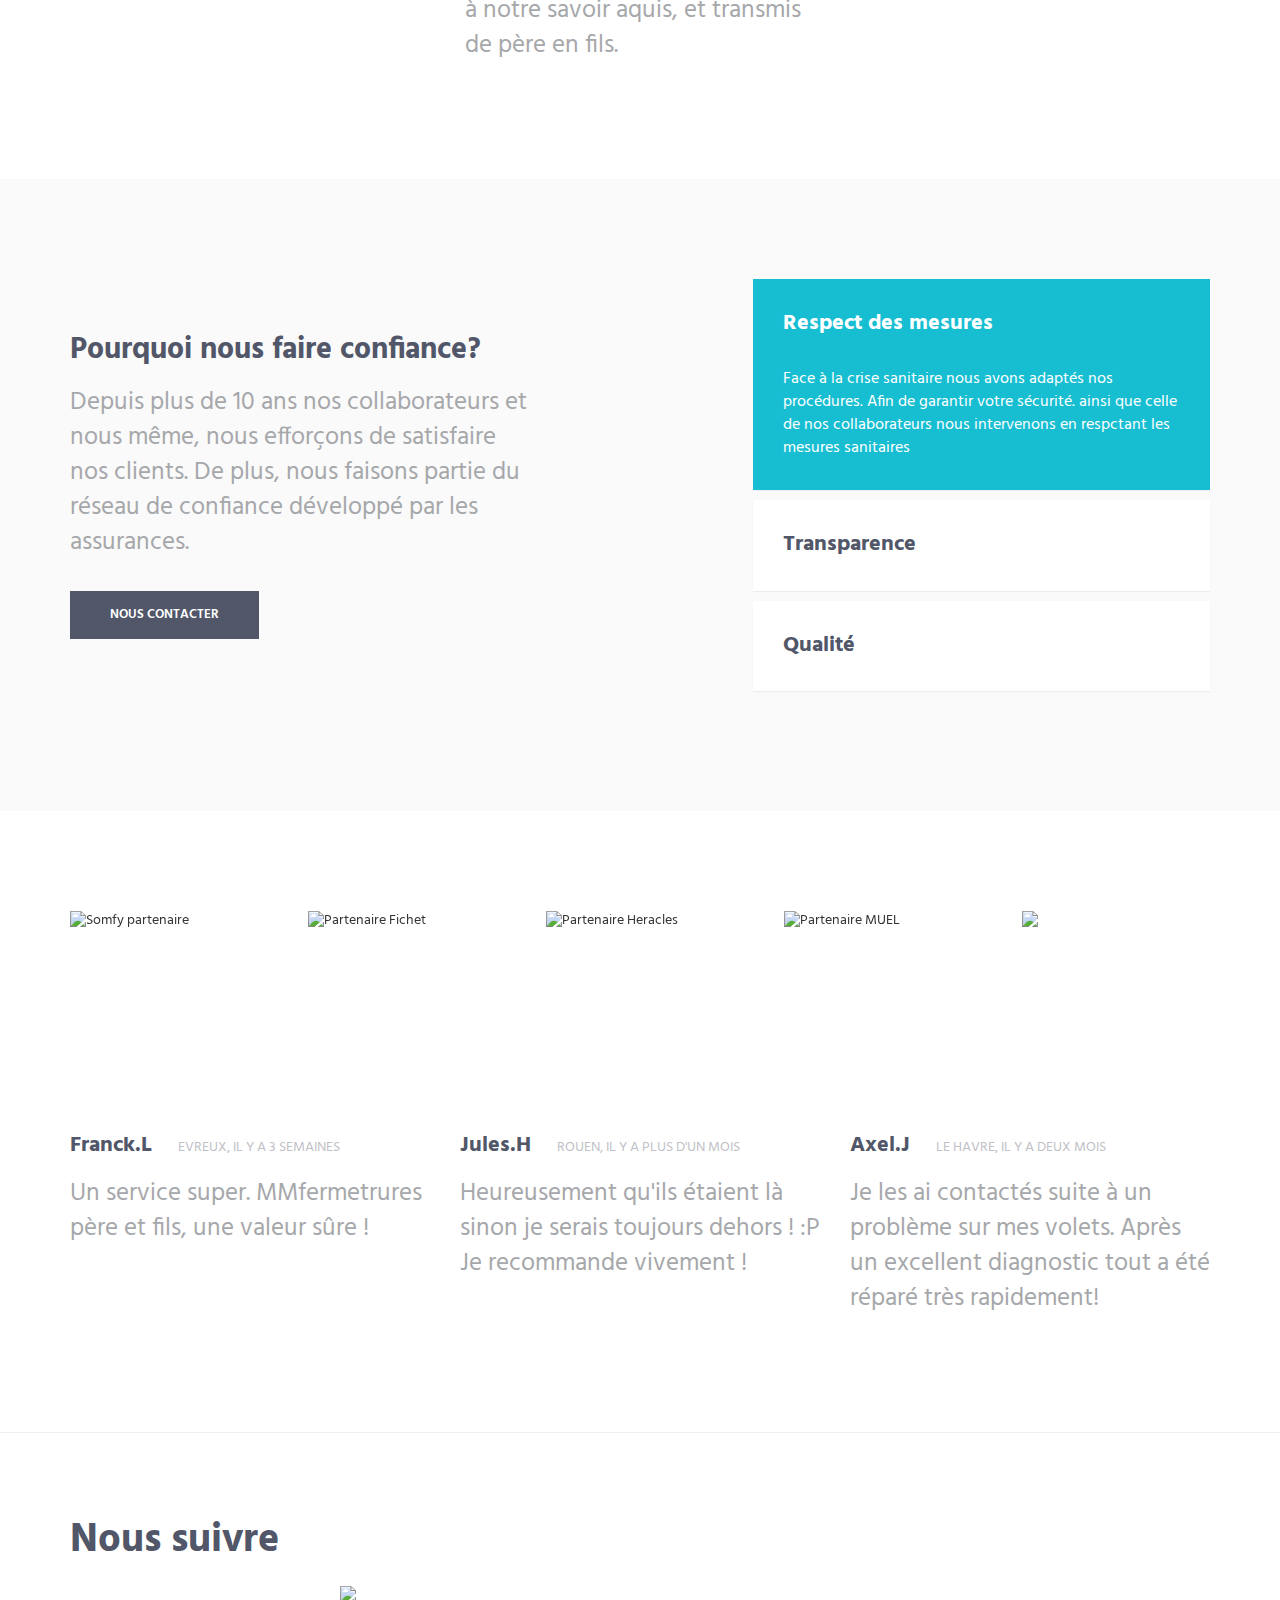
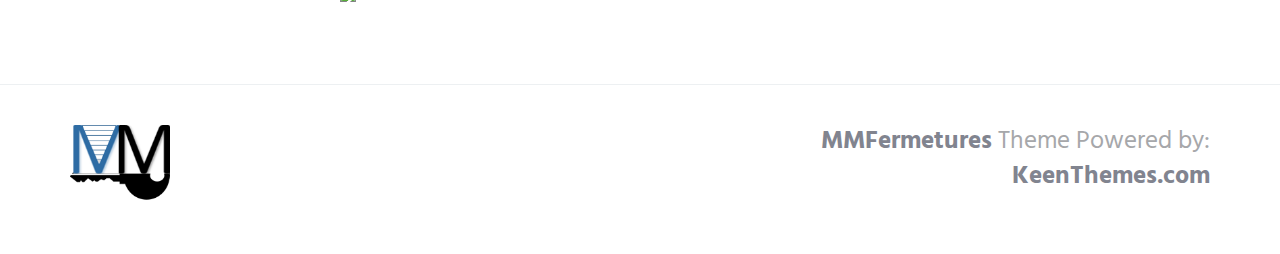
==== commit 869ca84a: "fix button top size" ====
--- a/index.html
+++ b/index.html
@@ -74,7 +74,7 @@
 <!--                                <button class="margin-t-10">-->
 <!--                                <img class="logo-img logo-img-main">-->
 <!--                                <a href="tel:+33609173986" class="btn-theme btn-theme-sm btn-grey-brd text-uppercase margin-t-20 text-bold logo-img-main logo-img-active">Nous appeler: +33609173986</a>-->
-                            <a href="tel:+33609173986" class="btn-theme btn-theme-sm btn-black-brd text-uppercase margin-t-20 text-bold logo-img-main logo-img-active">Nous appeler: +33609173986</a>
+                            <a href="tel:+33609173986" class="btn-theme btn-theme-gd btn-black-brd text-uppercase margin-t-20 text-bold logo-img-main logo-img-active">nous appeler: +33609173986</a>
 <!--                            <a href="tel:+33609173986" class="btn-theme btn-theme-sm btn-grey-brd text-uppercase margin-t-20 text-bold logo-img-active">Nous appeler: +33609173986</a>-->
 <!--                            <a href="tel:+33609173986" class="btn-theme btn-theme-sm btn-grey-brd text-uppercase margin-t-20">Nous appeler: +33609173986</a> -->
 <!--                                    </button>-->
--- a/css/layout.min.css
+++ b/css/layout.min.css
@@ -1 +1 @@
-.row-centered {text-align:center;}.link,body{position:relative;font-family:Hind,sans-serif}.btn-theme,p{line-height:1.4}.btn-theme.active.focus,.btn-theme.active:focus,.btn-theme.focus,.btn-theme:active.focus,.btn-theme:active:focus,.btn-theme:focus,:active,:focus,a,a:active,a:focus,a:hover{outline:0}.link:after,.pricing .pricing-list-item:before{width:9px;height:2px;content:" "}.header .nav-item-child,.link,a,body,em,h1,h2,h3,h4,h5,h6,li,li a,p,span{font-family:Hind,sans-serif}.header .nav-item-hover:after,.link:after,.pricing .pricing-list-item:before,.work .work-overlay:before{content:" "}.back-to-top:focus,.back-to-top:hover,.btn-theme.focus,.btn-theme:focus,.btn-theme:hover,.content-wrapper-link,.header .logo-wrap:focus,.header .logo-wrap:hover,a:active,a:focus,a:hover,h1>a:focus,h2>a:focus,h3>a:focus,h4>a:focus,h5>a:focus,h6>a:focus{text-decoration:none}.back-to-top,.carousel-title,.header .nav-item-child,.link{text-transform:uppercase}html{overflow-x:hidden}body,html,html a{-webkit-font-smoothing:antialiased}p{font-size:25px;font-weight:400;color:#a6a7aa;margin-bottom:15px}em,li,li a{font-size:16px;font-weight:500;color:#515769}a{color:#81848f}a:active,a:focus,a:hover{color:#999caa}.link{font-size:13px;font-weight:600}.link:after{position:absolute;top:8px;right:-15px;background:#17bed2}span{font-size:14px;font-weight:400;color:#bfc1c7}h1,h2,h3,h4,h5,h6{font-weight:700;color:#515769;line-height:1.4;margin:0 0 15px}h1>a,h2>a,h3>a,h4>a,h5>a,h6>a{color:#515769}h1>a:hover,h2>a:hover,h3>a:hover,h4>a:hover,h5>a:hover,h6>a:hover{color:#999caa;text-decoration:none}h1{font-size:40px}h2{font-size:30px}.accordion .panel-title,h3,h4{font-size:22px}::selection{color:#fff;background:#17bed2;text-shadow:none}::-webkit-selection{color:#fff;background:#17bed2;text-shadow:none}::-moz-selection{color:#fff;background:#17bed2;text-shadow:none}.section-seperator{border-bottom:1px solid #edf0f2}.content-wrapper-link{position:absolute;top:0;left:0;right:0;bottom:0;display:block;z-index:3}.accordion .panel-default{border:none}.accordion .panel-heading{border-radius:0}.accordion .panel-default>.panel-heading{color:#515769;background:#fff;border:none;padding:0}.accordion .panel-title-child{display:block;padding:30px}.accordion .panel-group .panel+.panel{border-radius:0;margin-top:10px}.accordion .panel-default>.panel-heading+.panel-collapse>.panel-body{font-size:16px;border-top:none;padding:0 30px 30px;margin-top:-1px}.accordion .collapse.in,.accordion [aria-expanded=true]{color:#fff;background:#17bed2}.btn-theme{position:relative;display:inline-block;text-align:center;background-image:none;border-style:solid;white-space:nowrap;vertical-align:middle;-ms-touch-action:manipulation;touch-action:manipulation;cursor:pointer;-webkit-user-select:none;-moz-user-select:none;-ms-user-select:none;user-select:none}.btn-theme:hover{transition-duration:.3s;transition-property:all;transition-timing-function:cubic-bezier(.7,1,.7,1)}.btn-theme.active,.btn-theme:active{background-image:none;outline:0}.btn-theme.disabled,.btn-theme[disabled],fieldset[disabled] .btn-theme{cursor:not-allowed;box-shadow:none;opacity:.65;pointer-events:none}.btn-white-bg{color:#fff;background:#515769;border-color:transparent;border-width:0}.btn-white-bg.focus,.btn-white-bg:focus,.btn-white-bg:hover{color:#fff;background:#17bed2;border-color:transparent}.btn-white-brd{color:#fff;background:0 0;border-color:#fff;border-width:2px}.btn-white-brd.focus,.btn-white-brd:focus,.btn-white-brd:hover{color:#515769;background:#fff;border-color:#fff}.btn-default-bg{color:#515769;background:#f3f4f5;border-color:transparent;border-width:0}.btn-default-bg.focus,.btn-default-bg:focus,.btn-default-bg:hover{color:#fff;background:#17bed2;border-color:transparent}.btn-theme-sm{font-size:13px;font-weight:600;padding:15px 40px}.pricing{padding:70px 45px;background:#fff;margin-top:50px}@media (max-width:768px){.pricing{margin-top:0}}.pricing.pricing-active{padding-top:110px;padding-bottom:110px;margin-top:10px}@media (max-width:768px){.pricing.pricing-active{margin-top:0}}.pricing .pricing-icon{display:block;font-size:30px;color:#999caa;margin-bottom:30px}.pricing .pricing-list-item{position:relative;font-size:13px;color:#81848f;padding-left:20px;margin-bottom:10px}.pricing .pricing-list-item:before{position:absolute;top:7px;left:0;background:#17bed2;margin-right:10px}.work .work-overlay:before,.work .work-popup-overlay{top:0;width:100%;height:100%;transition-duration:.3s;transition-property:all;transition-timing-function:cubic-bezier(.7,1,.7,1);left:0}.service{background:#fff;padding:50px}.service .service-element,.service .service-info{-webkit-transform:translate3d(0,0,0);-moz-transform:translate3d(0,0,0);transform:translate3d(0,0,0);transition-duration:.3s;transition-property:all;transition-timing-function:cubic-bezier(.7,1,.7,1)}.service .service-icon{display:block;font-size:30px;color:#999caa;margin-bottom:30px}.service:hover .service-element{opacity:0;-webkit-transform:translate3d(0,-100%,0);-moz-transform:translate3d(0,-100%,0);transform:translate3d(0,-100%,0);transition-duration:.3s;transition-property:all;transition-timing-function:cubic-bezier(.7,1,.7,1)}.service:hover .service-info{-webkit-transform:translate3d(0,-30%,0);-moz-transform:translate3d(0,-30%,0);transform:translate3d(0,-30%,0);transition-duration:.3s;transition-property:all;transition-timing-function:cubic-bezier(.7,1,.7,1)}.work{position:relative;display:block}.work .work-overlay{position:relative;cursor:pointer}.work .work-overlay:before{position:absolute;background:0 0}.work:hover .work-overlay:before{background:rgba(0,0,0,.5);transition-duration:.3s;transition-property:all;transition-timing-function:cubic-bezier(.7,1,.7,1)}.work .work-popup-overlay{position:fixed;right:0;z-index:99999;opacity:0;visibility:hidden;-webkit-backface-visibility:hidden;backface-visibility:hidden;overflow-x:hidden;background:rgba(81,87,105,.4)}.work .work-popup-overlay-show{opacity:1;visibility:visible;-webkit-backface-visibility:visible;backface-visibility:visible;transition-duration:.3s;transition-property:all;transition-timing-function:cubic-bezier(.7,1,.7,1)}.work .work-popup-content{position:absolute;top:50%;left:0;right:0;width:730px;height:auto;display:block;background:#fff;padding:30px;margin:0 auto;-webkit-transform:translate3d(0,-50%,0);-moz-transform:translate3d(0,-50%,0);transform:translate3d(0,-50%,0)}.work .work-popup-content-divider{border-right:1px solid #cdcecf}@media (max-width:768px){.work .work-popup-content{width:95%}.work .work-popup-content-divider{border-right:none;border-bottom:1px solid #cdcecf}}.work .work-popup-close{float:right;font-size:13px;font-weight:700;color:#c5c6cb;transition-duration:.3s;transition-property:all;transition-timing-function:cubic-bezier(.7,1,.7,1)}.work .work-popup-close:hover{color:#aaacb3;transition-duration:.3s;transition-property:all;transition-timing-function:cubic-bezier(.7,1,.7,1)}.work .work-popup-tag{margin:0}.work .work-popup-tag-item{padding:0 2px}.work .work-popup-tag-link{font-size:13px}.footer .footer-logo{width:100px;height:auto}.footer .footer-list{margin-bottom:0}.footer .footer-list-item{color:#777984;margin-bottom:15px}.footer .footer-list-item:last-child,.header .navbar{margin-bottom:0}.navbar-fixed-top .navbar-collapse{max-height:100%}.header .navbar{border-bottom:1px solid rgba(255,255,255,.2);transition-duration:.3s;transition-property:all;transition-timing-function:cubic-bezier(.7,1,.7,1)}.header .navbar-toggle{width:25px;height:25px;border:none;padding:0;margin:35px 0}.header .navbar-toggle .toggle-icon{position:relative;width:21px;height:1px;display:inline-block;background:#515769;transition-duration:.3s;transition-property:all;transition-timing-function:cubic-bezier(.7,1,.7,1)}.header .navbar-toggle .toggle-icon:after,.header .navbar-toggle .toggle-icon:before{position:absolute;left:0;background:#515769;content:" "}.header .navbar-toggle:hover .toggle-icon,.header .navbar-toggle:hover .toggle-icon:after,.header .navbar-toggle:hover .toggle-icon:before{background:#17bed2;transition-duration:.3s;transition-property:all;transition-timing-function:cubic-bezier(.7,1,.7,1)}.header .navbar-toggle .toggle-icon:before{width:10px;height:1px;bottom:10px;-webkit-transform:rotate(0);-moz-transform:rotate(0);transform:rotate(0);transition-duration:.3s;transition-property:all;transition-timing-function:cubic-bezier(.7,1,.7,1)}.header .navbar-toggle .toggle-icon:after{width:16px;height:1px;top:-5px;-webkit-transform:rotate(0);-moz-transform:rotate(0);transform:rotate(0);transition-duration:.3s;transition-property:all;transition-timing-function:cubic-bezier(.7,1,.7,1)}.header .navbar-toggle:hover .toggle-icon:after,.header .navbar-toggle:hover .toggle-icon:before{width:21px;height:1px}.header .navbar-toggle:hover .toggle-icon.is-clicked{background:rgba(81,87,105,0)}.header .logo{width:150px;height:150px;float:left;max-height:95px;line-height:65px}.header .logo-wrap{display:inline-block;padding:15px 0}.header .logo-img{display:inline-block;width:100px;height:auto;max-width:100%;max-height:100%;vertical-align:middle}.header .logo-img-main{display:inline-block;transition-duration:.4s;transition-property:all;transition-timing-function:cubic-bezier(.7,1,.7,1)}.header .logo-img-active{display:none;transition-duration:.4s;transition-property:all;transition-timing-function:cubic-bezier(.7,1,.7,1)}.header .nav-item,.header .nav-item-child{display:block;position:relative}.header .navbar-nav{padding-left:0;margin-bottom:0;list-style:none}.header .nav-item:last-child .nav-item-child{padding-right:0}.header .nav-item .nav-item-hover.active:after,.header .nav-item:hover .nav-item-hover:after{opacity:1;transition-duration:.4s;transition-property:all;transition-timing-function:cubic-bezier(.7,1,.7,1)}.back-to-top,.header .nav-item-hover:after{opacity:0;transition-property:all;transition-timing-function:cubic-bezier(.7,1,.7,1)}.header .nav-item-child{font-size:13px;font-weight:600;color:#fff;line-height:55px;padding:20px;transition-duration:.3s;transition-property:all;transition-timing-function:cubic-bezier(.7,1,.7,1)}.header .nav-item-child:focus,.header .nav-item-child:hover{background:0 0}.header .nav-item-hover{position:relative}.header .nav-item-hover:after{position:absolute;top:45px;left:0;width:9px;height:2px;background:#17bed2;transition-duration:.4s}@media (max-width:991px){.header{background:#fff}.header .navbar-toggle{display:block}.header .navbar-collapse.collapse{display:none!important}.header .navbar-collapse.collapse.in{display:block!important}.header .nav-collapse{padding-left:0;padding-right:0}.header .navbar-nav{margin:0;float:none}.header .navbar-nav .nav-item{float:none}.header .menu-container:after,.header .menu-container:before{content:" ";display:table}.header .menu-container:after{clear:both}.header .logo .logo-img-main{display:none}.header .logo .logo-img-active{display:inline-block}.header .nav-item-child{color:#515769;line-height:1.4;padding:12px 12px 12px 15px}.header .nav-item-hover:after{position:absolute;top:19px}}@media (max-width:767px){.header .menu-container{padding-left:15px;padding-right:15px;margin-left:0;margin-right:0}.header .navbar>.container,.header .navbar>.container>.nav-collapse{padding-left:0;padding-right:0;margin-left:0;margin-right:0}.header .navbar>.container{width:auto}}@media (min-width:992px){.header .navbar-nav-right{float:right}.page-on-scroll .header .navbar{background:#fff;border-bottom-color:#f0f0f0;transition-duration:.3s;transition-property:all;transition-timing-function:cubic-bezier(.7,1,.7,1)}.page-on-scroll .header .logo-img-active,.page-on-scroll .header .logo-img-main{transition-duration:.4s;transition-property:all;transition-timing-function:cubic-bezier(.7,1,.7,1)}.page-on-scroll .header .logo-img-main{display:none}.page-on-scroll .header .logo-img-active{display:inline-block}.page-on-scroll .header .nav-item-child{color:#515769;transition-duration:.3s;transition-property:all;transition-timing-function:cubic-bezier(.7,1,.7,1)}}.contact-list>li{font-size:13px;color:#81848f;margin-bottom:10px}.back-to-top{position:fixed;right:10px;bottom:10px;display:inline-block;z-index:9;width:40px;height:40px;font-size:11px;font-weight:400;color:#fff;text-align:center;line-height:3;letter-spacing:1px;background:#515769;border-radius:3px;visibility:hidden;padding:5px;-webkit-transform:translate3d(0,50px,0);-moz-transform:translate3d(0,50px,0);transform:translate3d(0,50px,0);transition-duration:.3s}.back-to-top:hover{color:#fff;transition-duration:.3s;transition-property:all;transition-timing-function:cubic-bezier(.7,1,.7,1)}.back-to-top.back-to-top-is-visible{visibility:visible;opacity:.6;-webkit-transform:translate3d(0,0,0);-moz-transform:translate3d(0,0,0);transform:translate3d(0,0,0);transition-duration:.3s;transition-property:all;transition-timing-function:cubic-bezier(.7,1,.7,1)}.back-to-top.back-to-top-is-visible:hover{opacity:1;transition-duration:.3s;transition-property:all;transition-timing-function:cubic-bezier(.7,1,.7,1)}.back-to-top.back-to-top-fade-out{opacity:.4}.back-to-top.back-to-top-fade-out:hover{opacity:1;transition-duration:.3s;transition-property:all;transition-timing-function:cubic-bezier(.7,1,.7,1)}.swiper-clients-img,.swiper-clients-img:hover{transition-duration:.2s;transition-property:all;transition-timing-function:cubic-bezier(.7,1,.7,1)}.form-control{height:50px;font-size:14px;font-weight:400;color:#a6a7aa;background:#fafafa;border:none;box-shadow:none;border-radius:0;padding-left:15px}.form-control::-moz-placeholder{color:#a6a7aa}.form-control:-ms-input-placeholder{color:#a6a7aa}.form-control::-webkit-input-placeholder{color:#a6a7aa}.form-control:focus{color:#515769;box-shadow:none}.form-control:focus::-moz-placeholder{color:#515769}.form-control:focus:-ms-input-placeholder{color:#515769}.form-control:focus::-webkit-input-placeholder{color:#515769}.full-screen{background-size:cover;background-position:center;background-repeat:no-repeat}.carousel-indicators{left:auto;width:auto;padding-left:0;margin-left:0}.carousel-centered{position:absolute;top:50%;-webkit-transform:translate3d(0,-50%,0);-moz-transform:translate3d(0,-50%,0);transform:translate3d(0,-50%,0)}.carousel-title{font-size:80px;font-weight:700;color:#fff;line-height:1.1}.swiper-slider{position:relative;width:100%;height:100%;overflow:hidden}.swiper-clients-img{display:block;width:190px;height:auto;margin:0 auto;opacity:1;cursor:pointer display: table-cell horizontal-align: middle}.swiper-clients-img:hover{opacity:.8}.color-base{color:#17bed2!important}.color-white{color:#fff!important}.color-heading{color:#515769!important}.color-subtitle{color:#a6a7aa!important}.color-link{color:#81848f!important}.color-link-hover{color:#999caa!important}.color-sky-light{color:#fafafa!important}.bg-color-base{background:#17bed2!important}.bg-color-white{background:#fff!important}.bg-color-heading{background:#515769!important}.bg-color-subtitle{background:#a6a7aa!important}.bg-color-link{background:#81848f!important}.bg-color-link-hover{background:#999caa!important}.bg-color-sky-light{background:#fafafa!important}.row-space-1{margin-right:-1px;margin-left:-1px}.row-space-1>[class*=col-]{padding-left:1px;padding-right:1px}.content{padding-top:40px;padding-bottom:40px}.content-sm{padding-top:60px;padding-bottom:60px}.content-md{padding-top:80px;padding-bottom:80px}.content-lg{padding-top:100px;padding-bottom:100px}.full-width{width:100%;height:auto}.fweight-300{font-weight:300!important}.fweight-400{font-weight:400!important}.fweight-500{font-weight:500!important}.fweight-600{font-weight:600!important}.fweight-700{font-weight:700!important}.margin-l-0{margin-left:0!important}.margin-l-5{margin-left:5px!important}.margin-l-10{margin-left:10px!important}.margin-l-20{margin-left:20px!important}.margin-r-0{margin-right:0!important}.margin-r-5{margin-right:5px!important}.margin-r-10{margin-right:10px!important}.margin-r-20{margin-right:20px!important}.margin-t-0{margin-top:0!important}.margin-t-5{margin-top:5px!important}.margin-t-10{margin-top:10px!important}.margin-t-20{margin-top:20px!important}.margin-t-30{margin-top:30px!important}.margin-t-40{margin-top:40px!important}.margin-t-50{margin-top:50px!important}.margin-t-60{margin-top:60px!important}.margin-b-0{margin-bottom:0!important}.margin-b-2{margin-bottom:2px!important}.margin-b-5{margin-bottom:5px!important}.margin-b-10{margin-bottom:10px!important}.margin-b-20{margin-bottom:20px!important}.margin-b-30{margin-bottom:30px!important}.margin-b-40{margin-bottom:40px!important}.margin-b-50{margin-bottom:50px!important}.margin-b-60{margin-bottom:60px!important}.margin-b-70{margin-bottom:70px!important}.margin-b-80{margin-bottom:80px!important}.margin-b-90{margin-bottom:90px!important}.margin-b-100{margin-bottom:100px!important}@media (max-width:992px){.md-margin-t-0{margin-top:0!important}.md-margin-t-5{margin-top:5px!important}.md-margin-t-10{margin-top:10px!important}.md-margin-t-20{margin-top:20px!important}.md-margin-t-30{margin-top:30px!important}.md-margin-t-40{margin-top:40px!important}.md-margin-t-50{margin-top:50px!important}.md-margin-t-60{margin-top:60px!important}.md-margin-b-0{margin-bottom:0!important}.md-margin-b-2{margin-bottom:2px!important}.md-margin-b-5{margin-bottom:5px!important}.md-margin-b-10{margin-bottom:10px!important}.md-margin-b-20{margin-bottom:20px!important}.md-margin-b-30{margin-bottom:30px!important}.md-margin-b-40{margin-bottom:40px!important}.md-margin-b-50{margin-bottom:50px!important}.md-margin-b-60{margin-bottom:60px!important}.md-margin-b-70{margin-bottom:70px!important}.md-margin-b-80{margin-bottom:80px!important}.md-margin-b-90{margin-bottom:90px!important}.md-margin-b-100{margin-bottom:100px!important}}@media (max-width:768px){.carousel-title{font-size:60px}.sm-margin-t-0{margin-top:0!important}.sm-margin-t-5{margin-top:5px!important}.sm-margin-t-10{margin-top:10px!important}.sm-margin-t-20{margin-top:20px!important}.sm-margin-t-30{margin-top:30px!important}.sm-margin-t-40{margin-top:40px!important}.sm-margin-t-50{margin-top:50px!important}.sm-margin-t-60{margin-top:60px!important}.sm-margin-b-0{margin-bottom:0!important}.sm-margin-b-2{margin-bottom:2px!important}.sm-margin-b-5{margin-bottom:5px!important}.sm-margin-b-10{margin-bottom:10px!important}.sm-margin-b-20{margin-bottom:20px!important}.sm-margin-b-30{margin-bottom:30px!important}.sm-margin-b-40{margin-bottom:40px!important}.sm-margin-b-50{margin-bottom:50px!important}.sm-margin-b-60{margin-bottom:60px!important}.sm-margin-b-70{margin-bottom:70px!important}.sm-margin-b-80{margin-bottom:80px!important}.sm-margin-b-90{margin-bottom:90px!important}.sm-margin-b-100{margin-bottom:100px!important}}@media (max-width:480px){.xs-margin-t-0{margin-top:0!important}.xs-margin-t-5{margin-top:5px!important}.xs-margin-t-10{margin-top:10px!important}.xs-margin-t-20{margin-top:20px!important}.xs-margin-t-30{margin-top:30px!important}.xs-margin-t-40{margin-top:40px!important}.xs-margin-t-50{margin-top:50px!important}.xs-margin-t-60{margin-top:60px!important}.xs-margin-b-0{margin-bottom:0!important}.xs-margin-b-2{margin-bottom:2px!important}.xs-margin-b-5{margin-bottom:5px!important}.xs-margin-b-10{margin-bottom:10px!important}.xs-margin-b-20{margin-bottom:20px!important}.xs-margin-b-30{margin-bottom:30px!important}.xs-margin-b-40{margin-bottom:40px!important}.xs-margin-b-50{margin-bottom:50px!important}.xs-margin-b-60{margin-bottom:60px!important}.xs-margin-b-70{margin-bottom:70px!important}.xs-margin-b-80{margin-bottom:80px!important}.xs-margin-b-90{margin-bottom:90px!important}.xs-margin-b-100{margin-bottom:100px!important}}.height-100{height:100px!important}.height-200{height:200px!important}.height-300{height:300px!important}+.row-centered {text-align:center;}.link,body{position:relative;font-family:Hind,sans-serif}.btn-theme,p{line-height:1.4}.btn-theme.active.focus,.btn-theme.active:focus,.btn-theme.focus,.btn-theme:active.focus,.btn-theme:active:focus,.btn-theme:focus,:active,:focus,a,a:active,a:focus,a:hover{outline:0}.link:after,.pricing .pricing-list-item:before{width:9px;height:2px;content:" "}.header .nav-item-child,.link,a,body,em,h1,h2,h3,h4,h5,h6,li,li a,p,span{font-family:Hind,sans-serif}.header .nav-item-hover:after,.link:after,.pricing .pricing-list-item:before,.work .work-overlay:before{content:" "}.back-to-top:focus,.back-to-top:hover,.btn-theme.focus,.btn-theme:focus,.btn-theme:hover,.content-wrapper-link,.header .logo-wrap:focus,.header .logo-wrap:hover,a:active,a:focus,a:hover,h1>a:focus,h2>a:focus,h3>a:focus,h4>a:focus,h5>a:focus,h6>a:focus{text-decoration:none}.back-to-top,.carousel-title,.header .nav-item-child,.link{text-transform:uppercase}html{overflow-x:hidden}body,html,html a{-webkit-font-smoothing:antialiased}p{font-size:25px;font-weight:400;color:#a6a7aa;margin-bottom:15px}em,li,li a{font-size:16px;font-weight:500;color:#515769}a{color:#81848f}a:active,a:focus,a:hover{color:#999caa}.link{font-size:13px;font-weight:600}.link:after{position:absolute;top:8px;right:-15px;background:#17bed2}span{font-size:14px;font-weight:400;color:#bfc1c7}h1,h2,h3,h4,h5,h6{font-weight:700;color:#515769;line-height:1.4;margin:0 0 15px}h1>a,h2>a,h3>a,h4>a,h5>a,h6>a{color:#515769}h1>a:hover,h2>a:hover,h3>a:hover,h4>a:hover,h5>a:hover,h6>a:hover{color:#999caa;text-decoration:none}h1{font-size:40px}h2{font-size:30px}.accordion .panel-title,h3,h4{font-size:22px}::selection{color:#fff;background:#17bed2;text-shadow:none}::-webkit-selection{color:#fff;background:#17bed2;text-shadow:none}::-moz-selection{color:#fff;background:#17bed2;text-shadow:none}.section-seperator{border-bottom:1px solid #edf0f2}.content-wrapper-link{position:absolute;top:0;left:0;right:0;bottom:0;display:block;z-index:3}.accordion .panel-default{border:none}.accordion .panel-heading{border-radius:0}.accordion .panel-default>.panel-heading{color:#515769;background:#fff;border:none;padding:0}.accordion .panel-title-child{display:block;padding:30px}.accordion .panel-group .panel+.panel{border-radius:0;margin-top:10px}.accordion .panel-default>.panel-heading+.panel-collapse>.panel-body{font-size:16px;border-top:none;padding:0 30px 30px;margin-top:-1px}.accordion .collapse.in,.accordion [aria-expanded=true]{color:#fff;background:#17bed2}.btn-theme{position:relative;display:inline-block;text-align:center;background-image:none;border-style:solid;white-space:nowrap;vertical-align:middle;-ms-touch-action:manipulation;touch-action:manipulation;cursor:pointer;-webkit-user-select:none;-moz-user-select:none;-ms-user-select:none;user-select:none}.btn-theme:hover{transition-duration:.3s;transition-property:all;transition-timing-function:cubic-bezier(.7,1,.7,1)}.btn-theme.active,.btn-theme:active{background-image:none;outline:0}.btn-theme.disabled,.btn-theme[disabled],fieldset[disabled] .btn-theme{cursor:not-allowed;box-shadow:none;opacity:.65;pointer-events:none}.btn-white-bg{color:#fff;background:#515769;border-color:transparent;border-width:0}.btn-white-bg.focus,.btn-white-bg:focus,.btn-white-bg:hover{color:#fff;background:#17bed2;border-color:transparent}.btn-white-brd{color:#fff;background:0 0;border-color:#fff;border-width:2px}.btn-white-brd.focus,.btn-white-brd:focus,.btn-white-brd:hover{color:#515769;background:#fff;border-color:#fff}.btn-default-bg{color:#515769;background:#f3f4f5;border-color:transparent;border-width:0}.btn-default-bg.focus,.btn-default-bg:focus,.btn-default-bg:hover{color:#fff;background:#17bed2;border-color:transparent}.btn-theme-sm{font-size:13px;font-weight:600;padding:15px 40px}.btn-theme-gd{font-size:13px;font-weight:600;padding:10px 20px}.pricing{padding:70px 45px;background:#fff;margin-top:50px}@media (max-width:768px){.pricing{margin-top:0}}.pricing.pricing-active{padding-top:110px;padding-bottom:110px;margin-top:10px}@media (max-width:768px){.pricing.pricing-active{margin-top:0}}.pricing .pricing-icon{display:block;font-size:30px;color:#999caa;margin-bottom:30px}.pricing .pricing-list-item{position:relative;font-size:13px;color:#81848f;padding-left:20px;margin-bottom:10px}.pricing .pricing-list-item:before{position:absolute;top:7px;left:0;background:#17bed2;margin-right:10px}.work .work-overlay:before,.work .work-popup-overlay{top:0;width:100%;height:100%;transition-duration:.3s;transition-property:all;transition-timing-function:cubic-bezier(.7,1,.7,1);left:0}.service{background:#fff;padding:50px}.service .service-element,.service .service-info{-webkit-transform:translate3d(0,0,0);-moz-transform:translate3d(0,0,0);transform:translate3d(0,0,0);transition-duration:.3s;transition-property:all;transition-timing-function:cubic-bezier(.7,1,.7,1)}.service .service-icon{display:block;font-size:30px;color:#999caa;margin-bottom:30px}.service:hover .service-element{opacity:0;-webkit-transform:translate3d(0,-100%,0);-moz-transform:translate3d(0,-100%,0);transform:translate3d(0,-100%,0);transition-duration:.3s;transition-property:all;transition-timing-function:cubic-bezier(.7,1,.7,1)}.service:hover .service-info{-webkit-transform:translate3d(0,-30%,0);-moz-transform:translate3d(0,-30%,0);transform:translate3d(0,-30%,0);transition-duration:.3s;transition-property:all;transition-timing-function:cubic-bezier(.7,1,.7,1)}.work{position:relative;display:block}.work .work-overlay{position:relative;cursor:pointer}.work .work-overlay:before{position:absolute;background:0 0}.work:hover .work-overlay:before{background:rgba(0,0,0,.5);transition-duration:.3s;transition-property:all;transition-timing-function:cubic-bezier(.7,1,.7,1)}.work .work-popup-overlay{position:fixed;right:0;z-index:99999;opacity:0;visibility:hidden;-webkit-backface-visibility:hidden;backface-visibility:hidden;overflow-x:hidden;background:rgba(81,87,105,.4)}.work .work-popup-overlay-show{opacity:1;visibility:visible;-webkit-backface-visibility:visible;backface-visibility:visible;transition-duration:.3s;transition-property:all;transition-timing-function:cubic-bezier(.7,1,.7,1)}.work .work-popup-content{position:absolute;top:50%;left:0;right:0;width:730px;height:auto;display:block;background:#fff;padding:30px;margin:0 auto;-webkit-transform:translate3d(0,-50%,0);-moz-transform:translate3d(0,-50%,0);transform:translate3d(0,-50%,0)}.work .work-popup-content-divider{border-right:1px solid #cdcecf}@media (max-width:768px){.work .work-popup-content{width:95%}.work .work-popup-content-divider{border-right:none;border-bottom:1px solid #cdcecf}}.work .work-popup-close{float:right;font-size:13px;font-weight:700;color:#c5c6cb;transition-duration:.3s;transition-property:all;transition-timing-function:cubic-bezier(.7,1,.7,1)}.work .work-popup-close:hover{color:#aaacb3;transition-duration:.3s;transition-property:all;transition-timing-function:cubic-bezier(.7,1,.7,1)}.work .work-popup-tag{margin:0}.work .work-popup-tag-item{padding:0 2px}.work .work-popup-tag-link{font-size:13px}.footer .footer-logo{width:100px;height:auto}.footer .footer-list{margin-bottom:0}.footer .footer-list-item{color:#777984;margin-bottom:15px}.footer .footer-list-item:last-child,.header .navbar{margin-bottom:0}.navbar-fixed-top .navbar-collapse{max-height:100%}.header .navbar{border-bottom:1px solid rgba(255,255,255,.2);transition-duration:.3s;transition-property:all;transition-timing-function:cubic-bezier(.7,1,.7,1)}.header .navbar-toggle{width:25px;height:25px;border:none;padding:0;margin:35px 0}.header .navbar-toggle .toggle-icon{position:relative;width:21px;height:1px;display:inline-block;background:#515769;transition-duration:.3s;transition-property:all;transition-timing-function:cubic-bezier(.7,1,.7,1)}.header .navbar-toggle .toggle-icon:after,.header .navbar-toggle .toggle-icon:before{position:absolute;left:0;background:#515769;content:" "}.header .navbar-toggle:hover .toggle-icon,.header .navbar-toggle:hover .toggle-icon:after,.header .navbar-toggle:hover .toggle-icon:before{background:#17bed2;transition-duration:.3s;transition-property:all;transition-timing-function:cubic-bezier(.7,1,.7,1)}.header .navbar-toggle .toggle-icon:before{width:10px;height:1px;bottom:10px;-webkit-transform:rotate(0);-moz-transform:rotate(0);transform:rotate(0);transition-duration:.3s;transition-property:all;transition-timing-function:cubic-bezier(.7,1,.7,1)}.header .navbar-toggle .toggle-icon:after{width:16px;height:1px;top:-5px;-webkit-transform:rotate(0);-moz-transform:rotate(0);transform:rotate(0);transition-duration:.3s;transition-property:all;transition-timing-function:cubic-bezier(.7,1,.7,1)}.header .navbar-toggle:hover .toggle-icon:after,.header .navbar-toggle:hover .toggle-icon:before{width:21px;height:1px}.header .navbar-toggle:hover .toggle-icon.is-clicked{background:rgba(81,87,105,0)}.header .logo{width:150px;height:150px;float:left;max-height:95px;line-height:65px}.header .logo-wrap{display:inline-block;padding:15px 0}.header .logo-img{display:inline-block;width:100px;height:auto;max-width:100%;max-height:100%;vertical-align:middle}.header .logo-img-main{display:inline-block;transition-duration:.4s;transition-property:all;transition-timing-function:cubic-bezier(.7,1,.7,1)}.header .logo-img-active{display:none;transition-duration:.4s;transition-property:all;transition-timing-function:cubic-bezier(.7,1,.7,1)}.header .nav-item,.header .nav-item-child{display:block;position:relative}.header .navbar-nav{padding-left:0;margin-bottom:0;list-style:none}.header .nav-item:last-child .nav-item-child{padding-right:0}.header .nav-item .nav-item-hover.active:after,.header .nav-item:hover .nav-item-hover:after{opacity:1;transition-duration:.4s;transition-property:all;transition-timing-function:cubic-bezier(.7,1,.7,1)}.back-to-top,.header .nav-item-hover:after{opacity:0;transition-property:all;transition-timing-function:cubic-bezier(.7,1,.7,1)}.header .nav-item-child{font-size:13px;font-weight:600;color:#fff;line-height:55px;padding:20px;transition-duration:.3s;transition-property:all;transition-timing-function:cubic-bezier(.7,1,.7,1)}.header .nav-item-child:focus,.header .nav-item-child:hover{background:0 0}.header .nav-item-hover{position:relative}.header .nav-item-hover:after{position:absolute;top:45px;left:0;width:9px;height:2px;background:#17bed2;transition-duration:.4s}@media (max-width:991px){.header{background:#fff}.header .navbar-toggle{display:block}.header .navbar-collapse.collapse{display:none!important}.header .navbar-collapse.collapse.in{display:block!important}.header .nav-collapse{padding-left:0;padding-right:0}.header .navbar-nav{margin:0;float:none}.header .navbar-nav .nav-item{float:none}.header .menu-container:after,.header .menu-container:before{content:" ";display:table}.header .menu-container:after{clear:both}.header .logo .logo-img-main{display:none}.header .logo .logo-img-active{display:inline-block}.header .nav-item-child{color:#515769;line-height:1.4;padding:12px 12px 12px 15px}.header .nav-item-hover:after{position:absolute;top:19px}}@media (max-width:767px){.header .menu-container{padding-left:15px;padding-right:15px;margin-left:0;margin-right:0}.header .navbar>.container,.header .navbar>.container>.nav-collapse{padding-left:0;padding-right:0;margin-left:0;margin-right:0}.header .navbar>.container{width:auto}}@media (min-width:992px){.header .navbar-nav-right{float:right}.page-on-scroll .header .navbar{background:#fff;border-bottom-color:#f0f0f0;transition-duration:.3s;transition-property:all;transition-timing-function:cubic-bezier(.7,1,.7,1)}.page-on-scroll .header .logo-img-active,.page-on-scroll .header .logo-img-main{transition-duration:.4s;transition-property:all;transition-timing-function:cubic-bezier(.7,1,.7,1)}.page-on-scroll .header .logo-img-main{display:none}.page-on-scroll .header .logo-img-active{display:inline-block}.page-on-scroll .header .nav-item-child{color:#515769;transition-duration:.3s;transition-property:all;transition-timing-function:cubic-bezier(.7,1,.7,1)}}.contact-list>li{font-size:13px;color:#81848f;margin-bottom:10px}.back-to-top{position:fixed;right:10px;bottom:10px;display:inline-block;z-index:9;width:40px;height:40px;font-size:11px;font-weight:400;color:#fff;text-align:center;line-height:3;letter-spacing:1px;background:#515769;border-radius:3px;visibility:hidden;padding:5px;-webkit-transform:translate3d(0,50px,0);-moz-transform:translate3d(0,50px,0);transform:translate3d(0,50px,0);transition-duration:.3s}.back-to-top:hover{color:#fff;transition-duration:.3s;transition-property:all;transition-timing-function:cubic-bezier(.7,1,.7,1)}.back-to-top.back-to-top-is-visible{visibility:visible;opacity:.6;-webkit-transform:translate3d(0,0,0);-moz-transform:translate3d(0,0,0);transform:translate3d(0,0,0);transition-duration:.3s;transition-property:all;transition-timing-function:cubic-bezier(.7,1,.7,1)}.back-to-top.back-to-top-is-visible:hover{opacity:1;transition-duration:.3s;transition-property:all;transition-timing-function:cubic-bezier(.7,1,.7,1)}.back-to-top.back-to-top-fade-out{opacity:.4}.back-to-top.back-to-top-fade-out:hover{opacity:1;transition-duration:.3s;transition-property:all;transition-timing-function:cubic-bezier(.7,1,.7,1)}.swiper-clients-img,.swiper-clients-img:hover{transition-duration:.2s;transition-property:all;transition-timing-function:cubic-bezier(.7,1,.7,1)}.form-control{height:50px;font-size:14px;font-weight:400;color:#a6a7aa;background:#fafafa;border:none;box-shadow:none;border-radius:0;padding-left:15px}.form-control::-moz-placeholder{color:#a6a7aa}.form-control:-ms-input-placeholder{color:#a6a7aa}.form-control::-webkit-input-placeholder{color:#a6a7aa}.form-control:focus{color:#515769;box-shadow:none}.form-control:focus::-moz-placeholder{color:#515769}.form-control:focus:-ms-input-placeholder{color:#515769}.form-control:focus::-webkit-input-placeholder{color:#515769}.full-screen{background-size:cover;background-position:center;background-repeat:no-repeat}.carousel-indicators{left:auto;width:auto;padding-left:0;margin-left:0}.carousel-centered{position:absolute;top:50%;-webkit-transform:translate3d(0,-50%,0);-moz-transform:translate3d(0,-50%,0);transform:translate3d(0,-50%,0)}.carousel-title{font-size:80px;font-weight:700;color:#fff;line-height:1.1}.swiper-slider{position:relative;width:100%;height:100%;overflow:hidden}.swiper-clients-img{display:block;width:190px;height:auto;margin:0 auto;opacity:1;cursor:pointer display: table-cell horizontal-align: middle}.swiper-clients-img:hover{opacity:.8}.color-base{color:#17bed2!important}.color-white{color:#fff!important}.color-heading{color:#515769!important}.color-subtitle{color:#a6a7aa!important}.color-link{color:#81848f!important}.color-link-hover{color:#999caa!important}.color-sky-light{color:#fafafa!important}.bg-color-base{background:#17bed2!important}.bg-color-white{background:#fff!important}.bg-color-heading{background:#515769!important}.bg-color-subtitle{background:#a6a7aa!important}.bg-color-link{background:#81848f!important}.bg-color-link-hover{background:#999caa!important}.bg-color-sky-light{background:#fafafa!important}.row-space-1{margin-right:-1px;margin-left:-1px}.row-space-1>[class*=col-]{padding-left:1px;padding-right:1px}.content{padding-top:40px;padding-bottom:40px}.content-sm{padding-top:60px;padding-bottom:60px}.content-md{padding-top:80px;padding-bottom:80px}.content-lg{padding-top:100px;padding-bottom:100px}.full-width{width:100%;height:auto}.fweight-300{font-weight:300!important}.fweight-400{font-weight:400!important}.fweight-500{font-weight:500!important}.fweight-600{font-weight:600!important}.fweight-700{font-weight:700!important}.margin-l-0{margin-left:0!important}.margin-l-5{margin-left:5px!important}.margin-l-10{margin-left:10px!important}.margin-l-20{margin-left:20px!important}.margin-r-0{margin-right:0!important}.margin-r-5{margin-right:5px!important}.margin-r-10{margin-right:10px!important}.margin-r-20{margin-right:20px!important}.margin-t-0{margin-top:0!important}.margin-t-5{margin-top:5px!important}.margin-t-10{margin-top:10px!important}.margin-t-20{margin-top:20px!important}.margin-t-30{margin-top:30px!important}.margin-t-40{margin-top:40px!important}.margin-t-50{margin-top:50px!important}.margin-t-60{margin-top:60px!important}.margin-b-0{margin-bottom:0!important}.margin-b-2{margin-bottom:2px!important}.margin-b-5{margin-bottom:5px!important}.margin-b-10{margin-bottom:10px!important}.margin-b-20{margin-bottom:20px!important}.margin-b-30{margin-bottom:30px!important}.margin-b-40{margin-bottom:40px!important}.margin-b-50{margin-bottom:50px!important}.margin-b-60{margin-bottom:60px!important}.margin-b-70{margin-bottom:70px!important}.margin-b-80{margin-bottom:80px!important}.margin-b-90{margin-bottom:90px!important}.margin-b-100{margin-bottom:100px!important}@media (max-width:992px){.md-margin-t-0{margin-top:0!important}.md-margin-t-5{margin-top:5px!important}.md-margin-t-10{margin-top:10px!important}.md-margin-t-20{margin-top:20px!important}.md-margin-t-30{margin-top:30px!important}.md-margin-t-40{margin-top:40px!important}.md-margin-t-50{margin-top:50px!important}.md-margin-t-60{margin-top:60px!important}.md-margin-b-0{margin-bottom:0!important}.md-margin-b-2{margin-bottom:2px!important}.md-margin-b-5{margin-bottom:5px!important}.md-margin-b-10{margin-bottom:10px!important}.md-margin-b-20{margin-bottom:20px!important}.md-margin-b-30{margin-bottom:30px!important}.md-margin-b-40{margin-bottom:40px!important}.md-margin-b-50{margin-bottom:50px!important}.md-margin-b-60{margin-bottom:60px!important}.md-margin-b-70{margin-bottom:70px!important}.md-margin-b-80{margin-bottom:80px!important}.md-margin-b-90{margin-bottom:90px!important}.md-margin-b-100{margin-bottom:100px!important}}@media (max-width:768px){.carousel-title{font-size:60px}.sm-margin-t-0{margin-top:0!important}.sm-margin-t-5{margin-top:5px!important}.sm-margin-t-10{margin-top:10px!important}.sm-margin-t-20{margin-top:20px!important}.sm-margin-t-30{margin-top:30px!important}.sm-margin-t-40{margin-top:40px!important}.sm-margin-t-50{margin-top:50px!important}.sm-margin-t-60{margin-top:60px!important}.sm-margin-b-0{margin-bottom:0!important}.sm-margin-b-2{margin-bottom:2px!important}.sm-margin-b-5{margin-bottom:5px!important}.sm-margin-b-10{margin-bottom:10px!important}.sm-margin-b-20{margin-bottom:20px!important}.sm-margin-b-30{margin-bottom:30px!important}.sm-margin-b-40{margin-bottom:40px!important}.sm-margin-b-50{margin-bottom:50px!important}.sm-margin-b-60{margin-bottom:60px!important}.sm-margin-b-70{margin-bottom:70px!important}.sm-margin-b-80{margin-bottom:80px!important}.sm-margin-b-90{margin-bottom:90px!important}.sm-margin-b-100{margin-bottom:100px!important}}@media (max-width:480px){.xs-margin-t-0{margin-top:0!important}.xs-margin-t-5{margin-top:5px!important}.xs-margin-t-10{margin-top:10px!important}.xs-margin-t-20{margin-top:20px!important}.xs-margin-t-30{margin-top:30px!important}.xs-margin-t-40{margin-top:40px!important}.xs-margin-t-50{margin-top:50px!important}.xs-margin-t-60{margin-top:60px!important}.xs-margin-b-0{margin-bottom:0!important}.xs-margin-b-2{margin-bottom:2px!important}.xs-margin-b-5{margin-bottom:5px!important}.xs-margin-b-10{margin-bottom:10px!important}.xs-margin-b-20{margin-bottom:20px!important}.xs-margin-b-30{margin-bottom:30px!important}.xs-margin-b-40{margin-bottom:40px!important}.xs-margin-b-50{margin-bottom:50px!important}.xs-margin-b-60{margin-bottom:60px!important}.xs-margin-b-70{margin-bottom:70px!important}.xs-margin-b-80{margin-bottom:80px!important}.xs-margin-b-90{margin-bottom:90px!important}.xs-margin-b-100{margin-bottom:100px!important}}.height-100{height:100px!important}.height-200{height:200px!important}.height-300{height:300px!important}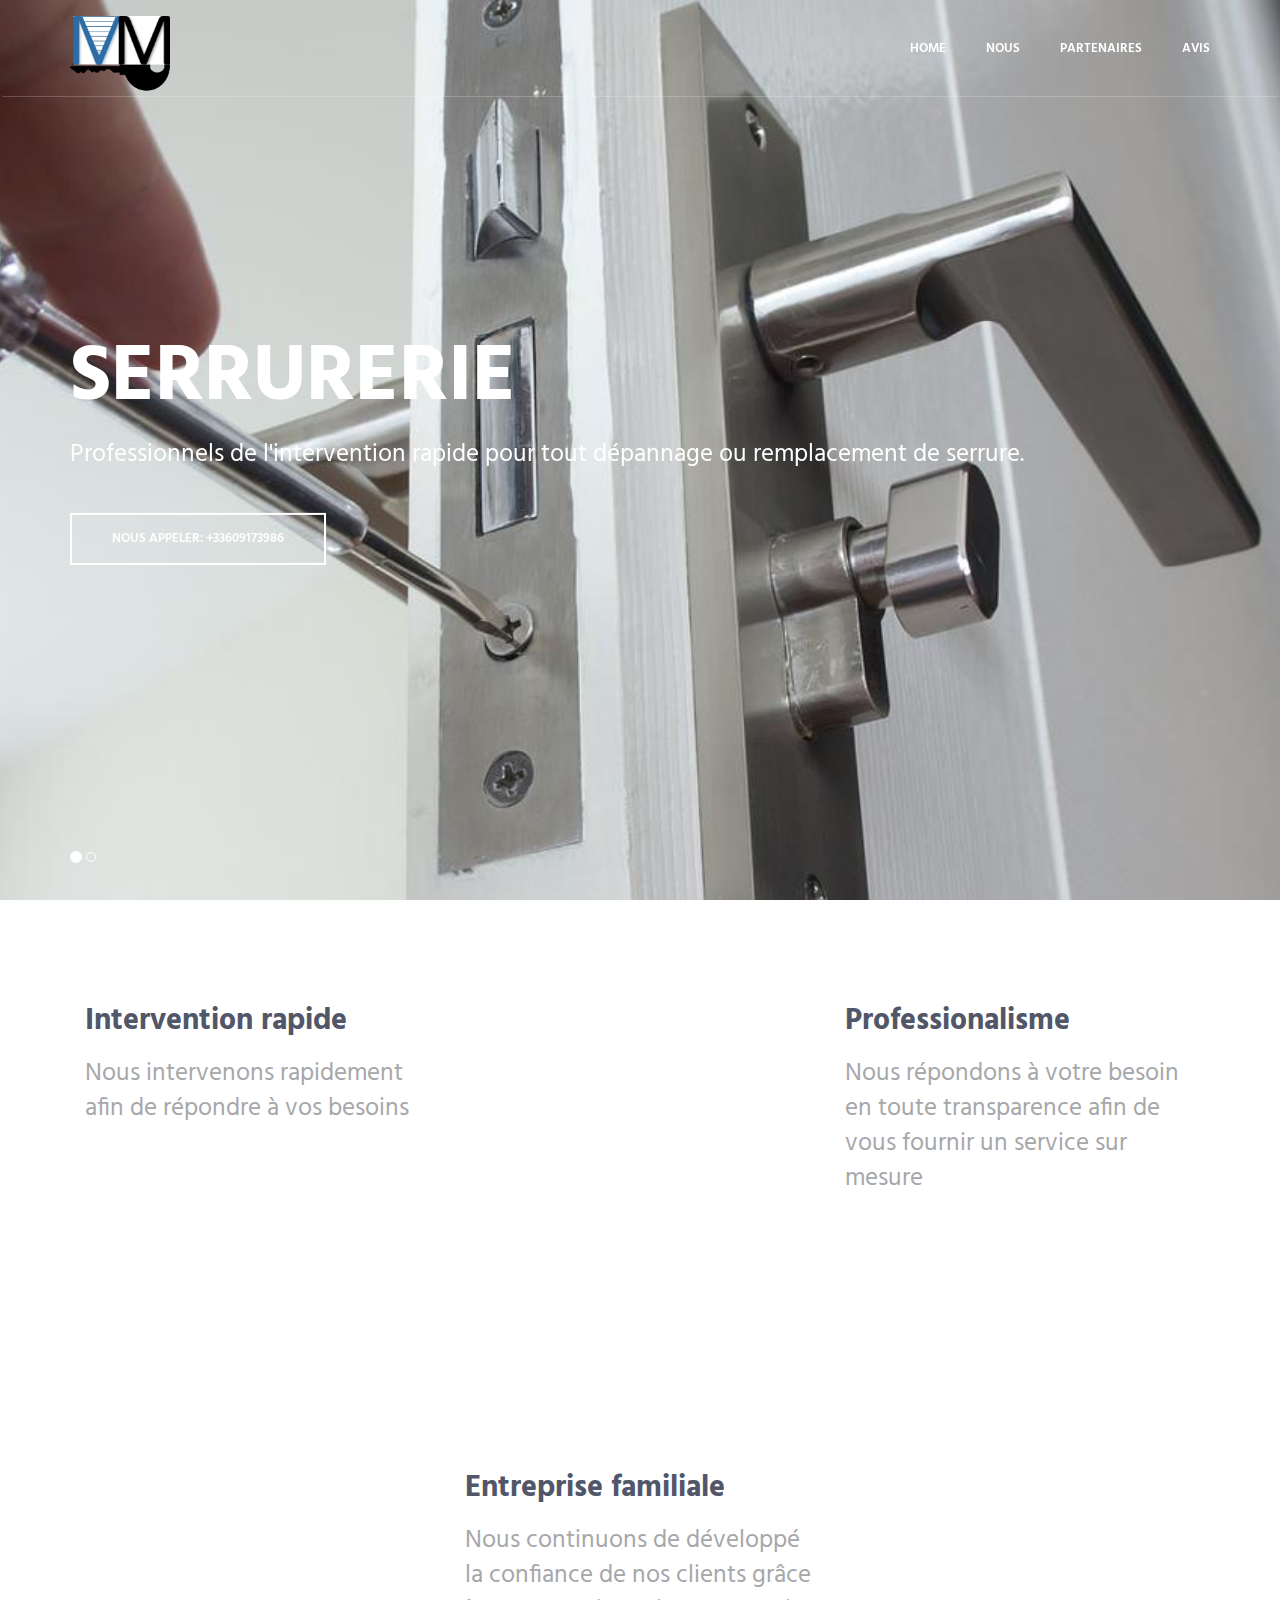
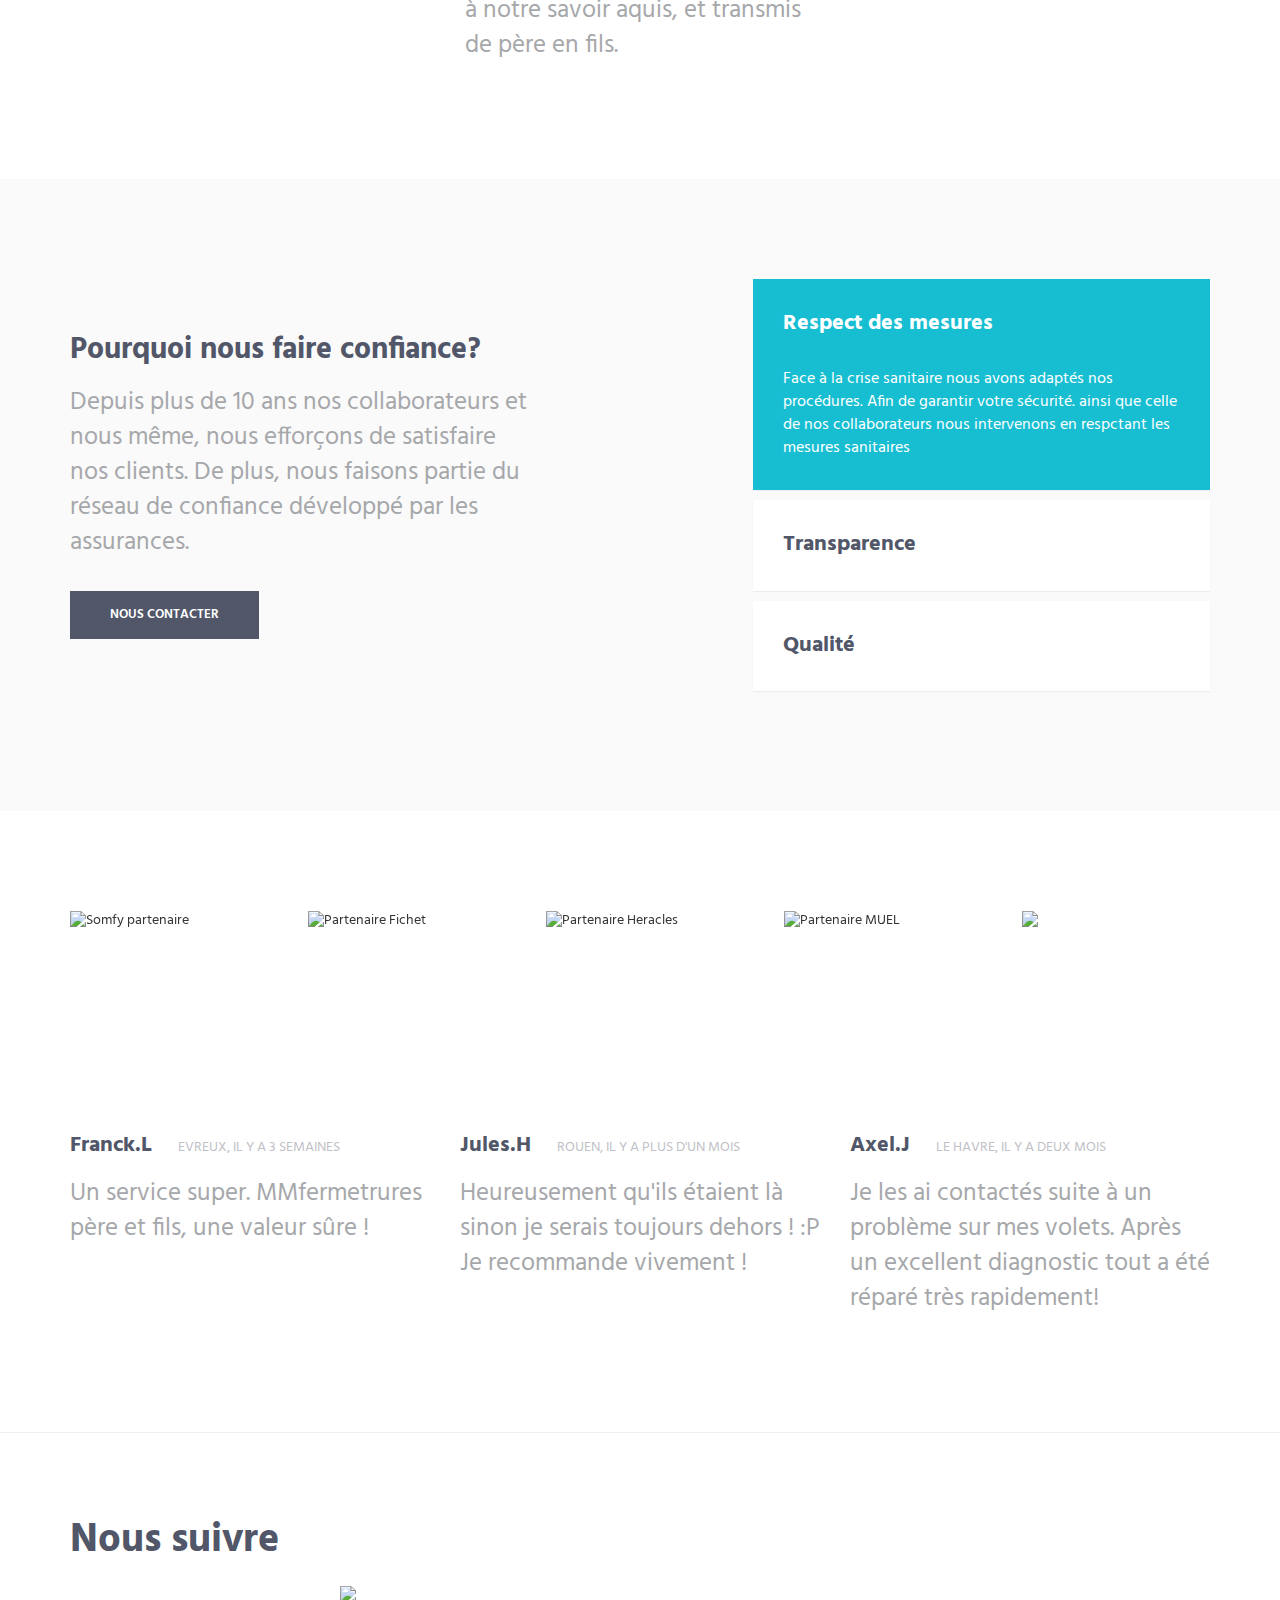
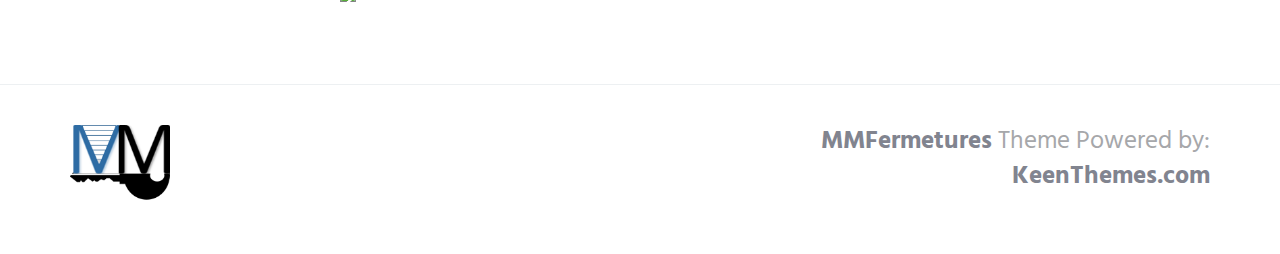
==== commit 82a42aee: "speed test" ====
--- a/index.html
+++ b/index.html
@@ -355,7 +355,7 @@
 
                         <div class="col-sm-2 sm-margin-b-30 text-center vertical-align">
                             <a href="https://www.instagram.com/mm_fermetures/?hl=fr">
-                                <img src="https://assets.stickpng.com/images/580b57fcd9996e24bc43c521.png" width="50px">
+                                <img src="img/Logo%2520partnairs/instagramm%20logo.png" width="50px">
                             </a>
                         </div>
                             
@@ -419,14 +419,14 @@
         <script src="vendor/swiper/js/swiper.jquery.min.js" type="text/javascript"></script>
         <script src="vendor/masonry/jquery.masonry.pkgd.min.js" type="text/javascript"></script>
         <script src="vendor/masonry/imagesloaded.pkgd.min.js" type="text/javascript"></script>
-        <script src="https://maps.googleapis.com/maps/api/js?key=AIzaSyBsXUGTFS09pLVdsYEE9YrO2y4IAncAO2U"></script>
+<!--        <script src="https://maps.googleapis.com/maps/api/js?key=AIzaSyBsXUGTFS09pLVdsYEE9YrO2y4IAncAO2U"></script>-->
 
         <!-- PAGE LEVEL SCRIPTS -->
         <script src="js/layout.min.js" type="text/javascript"></script>
         <script src="js/components/wow.min.js" type="text/javascript"></script>
         <script src="js/components/swiper.min.js" type="text/javascript"></script>
         <script src="js/components/masonry.min.js" type="text/javascript"></script>
-        <script src="js/components/google-map.min.js" type="text/javascript"></script>
+<!--        <script src="js/components/google-map.min.js" type="text/javascript"></script>-->
         <script async defer crossorigin="anonymous" src="https://connect.facebook.net/fr_FR/sdk.js#xfbml=1&version=v8.0" nonce="z7Xx3sDf"></script>
 
     </body>
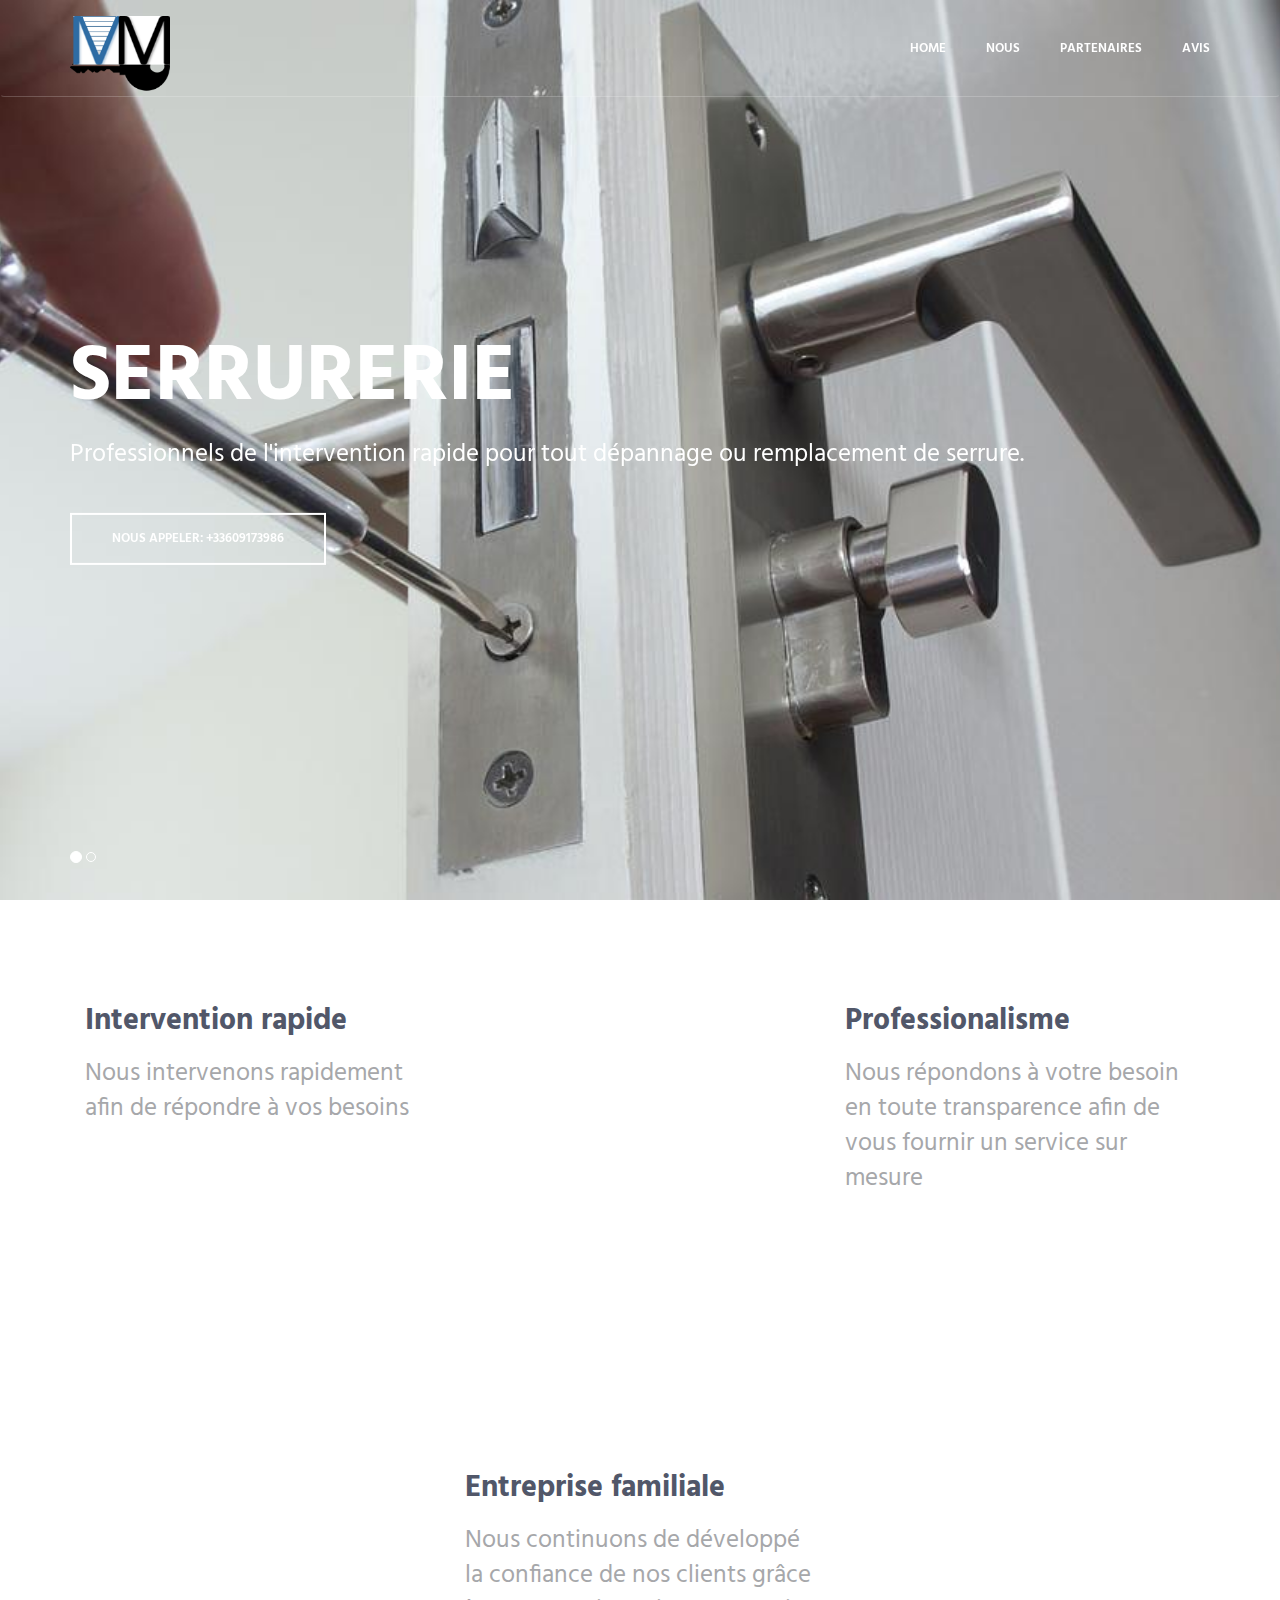
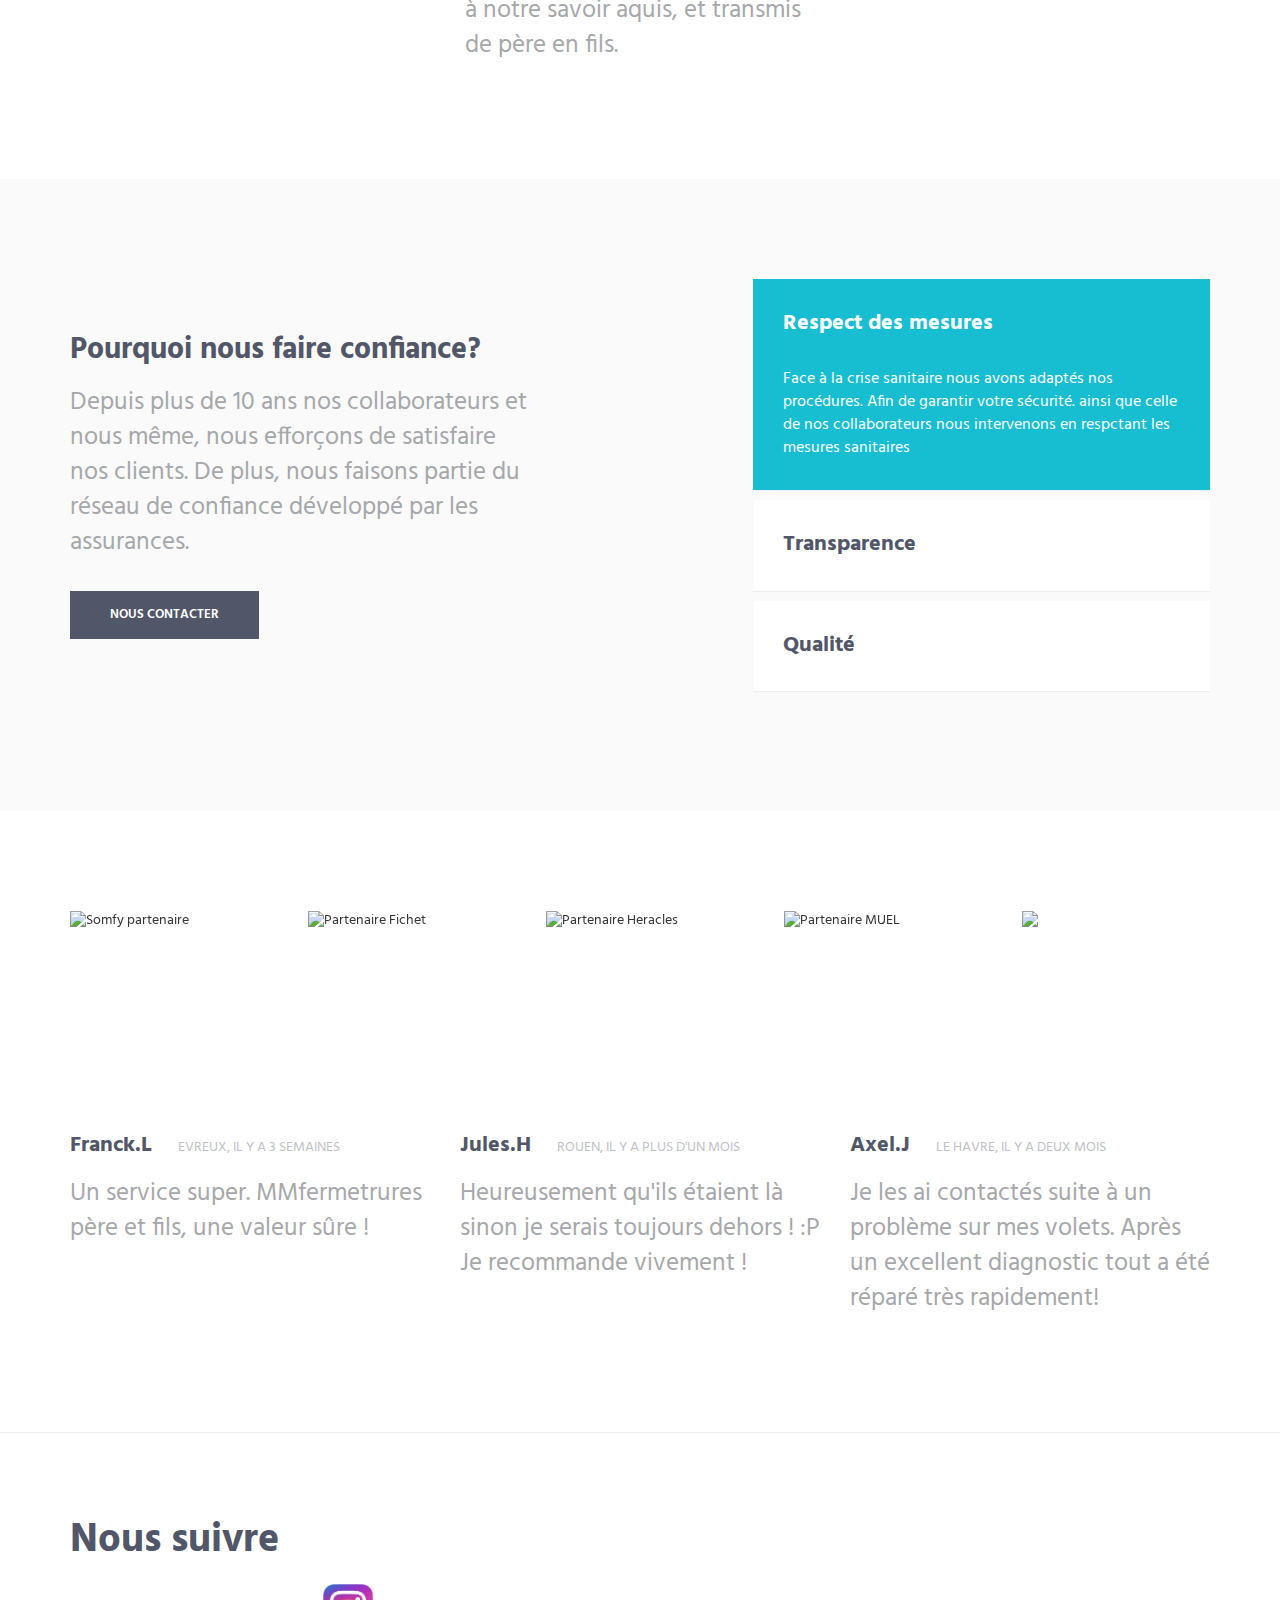
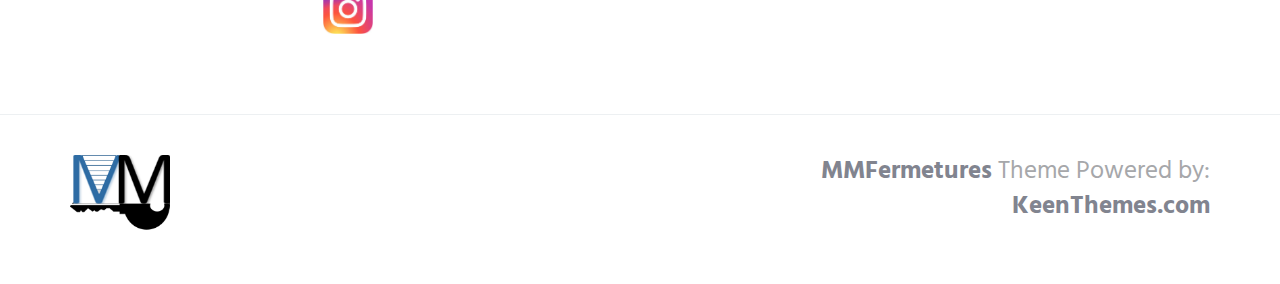
==== commit 54d0b7d3: "speed test" ====
--- a/index.html
+++ b/index.html
@@ -355,7 +355,7 @@
 
                         <div class="col-sm-2 sm-margin-b-30 text-center vertical-align">
                             <a href="https://www.instagram.com/mm_fermetures/?hl=fr">
-                                <img src="img/Logo%2520partnairs/instagramm%20logo.png" width="50px">
+                                <img src="[data-uri]" width="50px">
                             </a>
                         </div>
                             
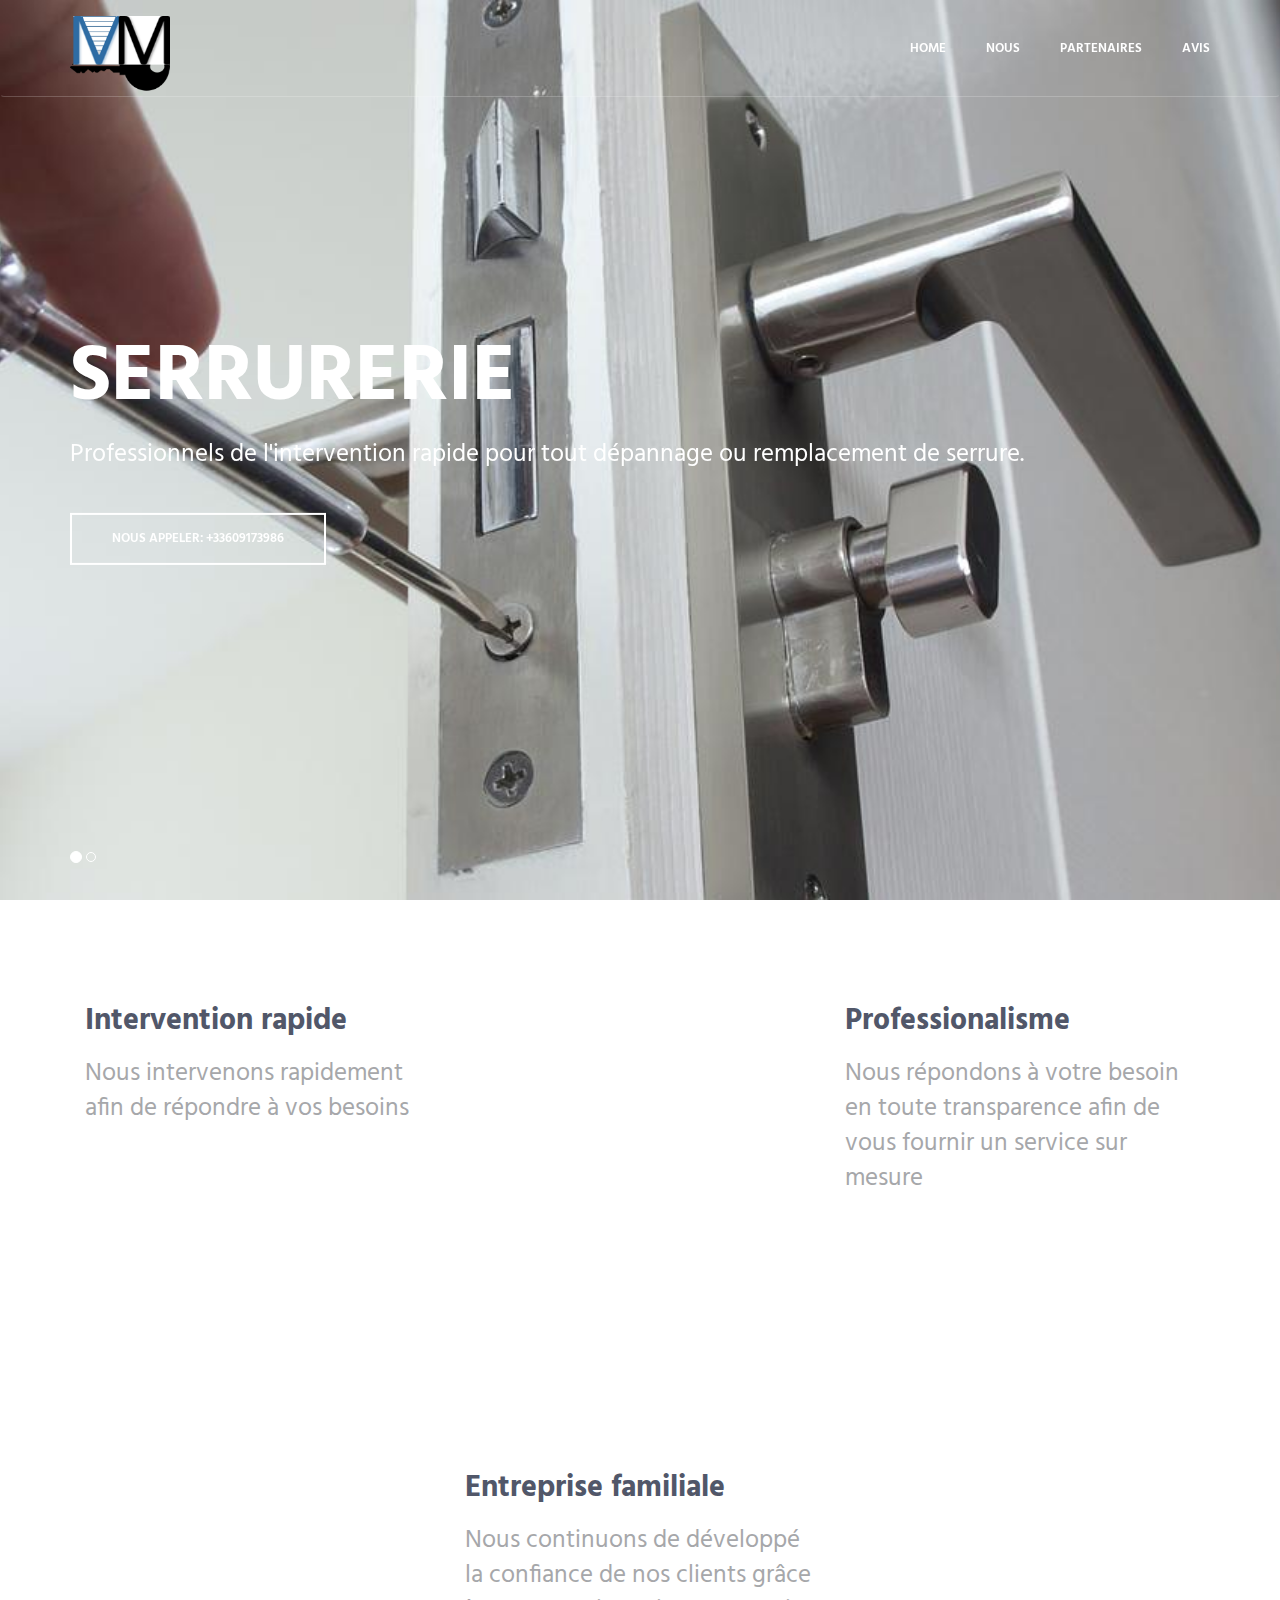
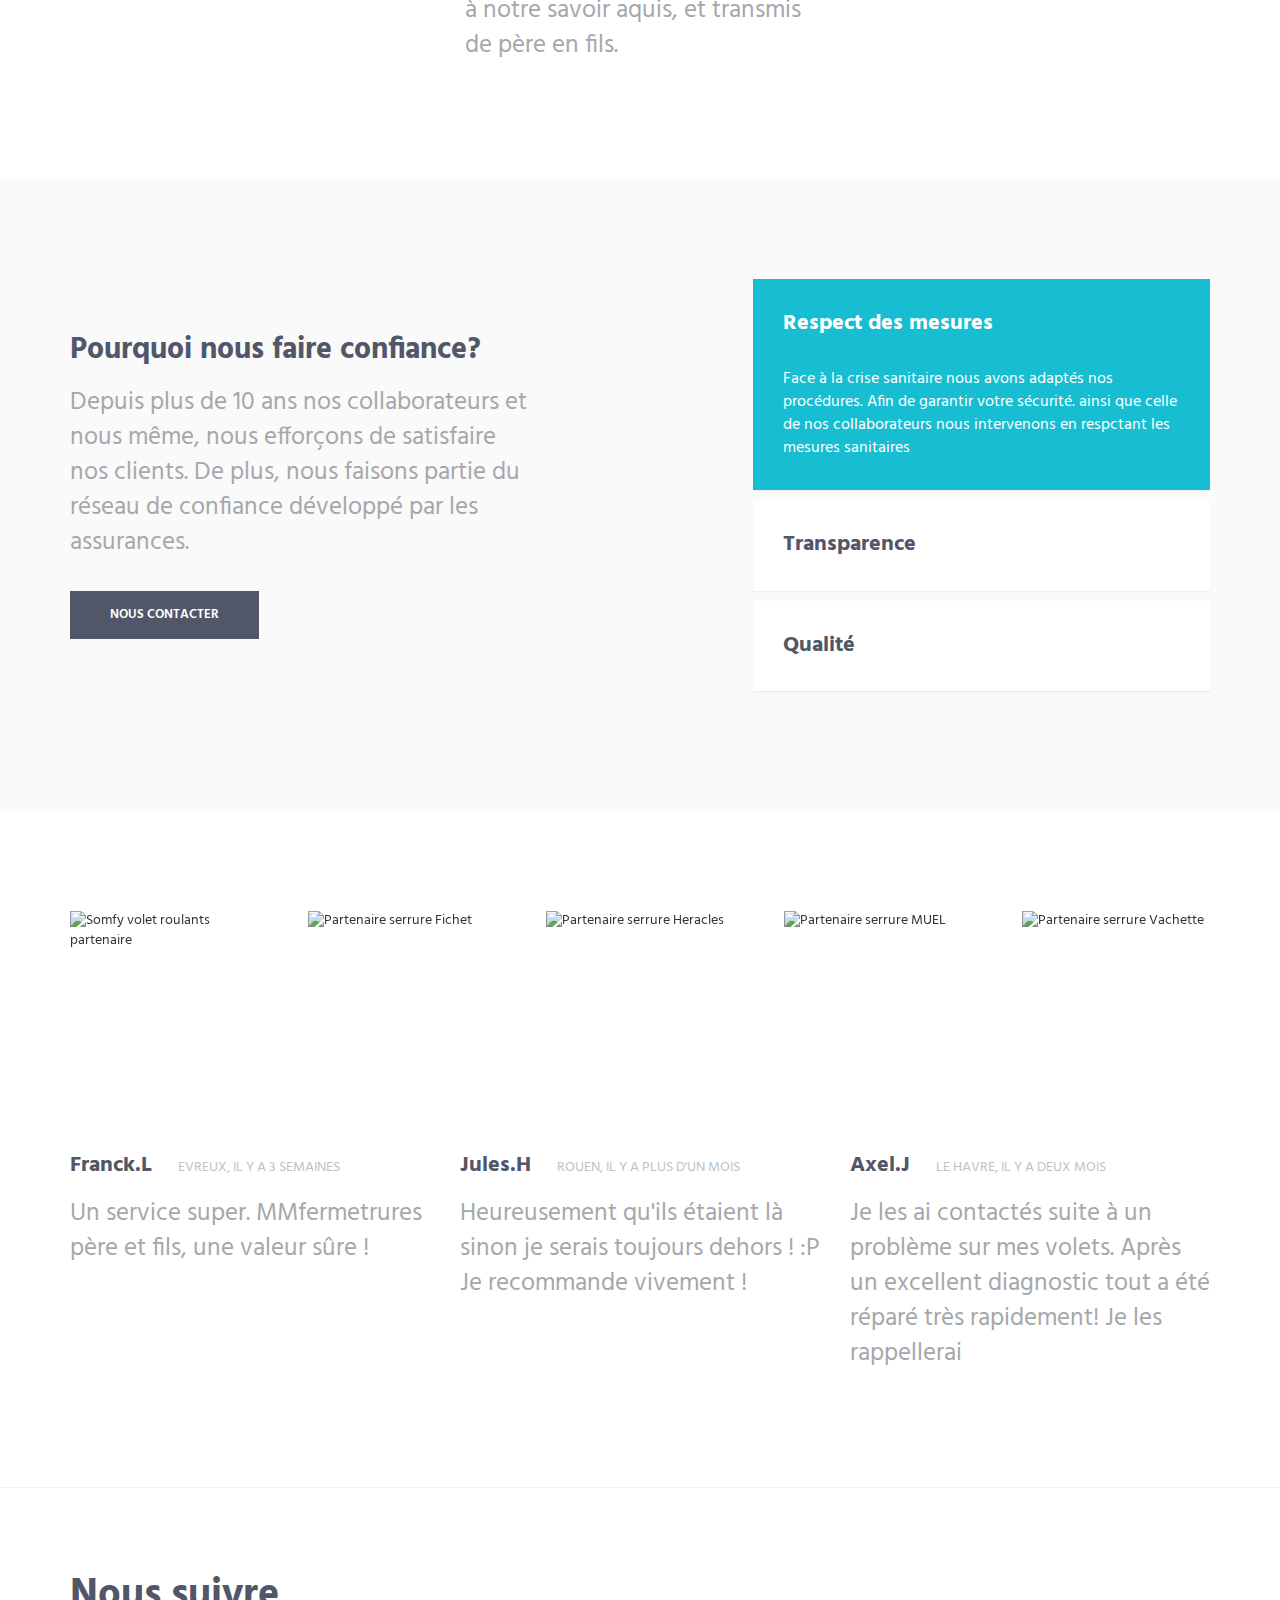
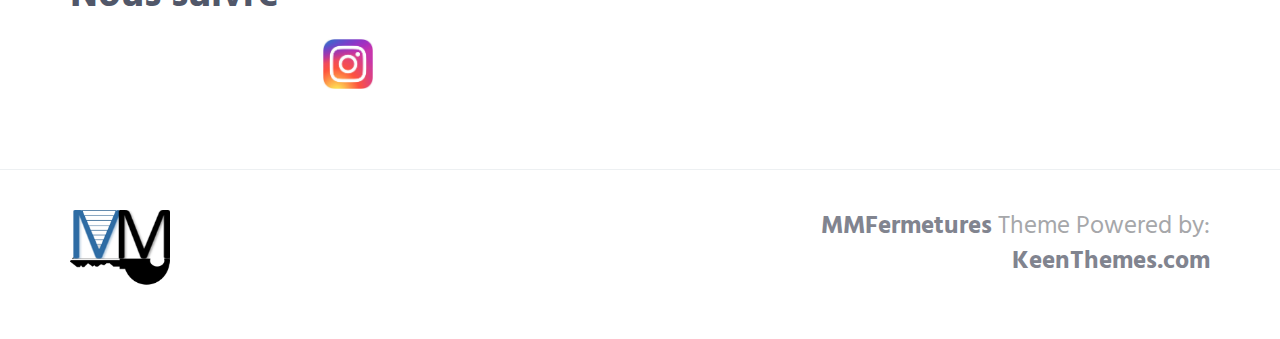
==== commit 4901eda4: "sitemap and update SEO" ====
--- a/index.html
+++ b/index.html
@@ -1,434 +1,257 @@
 <!DOCTYPE html>
-<!-- ==============================
-    Project:        Metronic "Aitonepage" Frontend Freebie - Responsive HTML Template Based On Twitter Bootstrap 3.3.4
-    Version:        1.0
-    Author:         KeenThemes
-    Primary use:    Corporate, Business Themes.
-    Email:          support@keenthemes.com
-    Follow:         http://www.twitter.com/keenthemes
-    Like:           http://www.facebook.com/keenthemes
-    Website:        http://www.keenthemes.com
-    Premium:        Premium Metronic Admin Theme: http://themeforest.net/item/metronic-responsive-admin-dashboard-template/4021469?ref=keenthemes
-================================== -->
-<html lang="fr" class="no-js">
-    <!-- BEGIN HEAD -->
-    <head>
-        <meta charset="utf-8"/>
-        <title>Serrurier - Volets roulants - MMFermetures</title>
-        <meta http-equiv="X-UA-Compatible" content="IE=edge">
-        <meta content="width=device-width, initial-scale=1" name="viewport"/>
-        <meta content="Serrurier agréé par les assurance. Société de remplacement de volets roulant toutes marques. Contactez nous pour devis gratuit" name="description"/>
-        <meta content="" name="author"/>
-        <meta name="keywords" content="Serrurier volets roulants">
-
-        <!-- GLOBAL MANDATORY STYLES -->
-        <link href="http://fonts.googleapis.com/css?family=Hind:300,400,500,600,700" rel="stylesheet" type="text/css">
-        <link href="vendor/simple-line-icons/simple-line-icons.min.css" rel="stylesheet" type="text/css"/>
-        <link href="vendor/bootstrap/css/bootstrap.min.css" rel="stylesheet" type="text/css"/>
-
-        <!-- PAGE LEVEL PLUGIN STYLES -->
-        <link href="css/animate.css" rel="stylesheet">
-        <link href="vendor/swiper/css/swiper.min.css" rel="stylesheet" type="text/css"/>
-
-        <!-- THEME STYLES -->
-        <link href="css/layout.min.css" rel="stylesheet" type="text/css"/>
-
-        <!-- Favicon -->
-        <link rel="shortcut icon" href="img/favicon.ico"/>
-<!--        <link rel="icon" type="image/png" href="/images/mafavicon.png" />-->
-    </head>
-    <!-- END HEAD -->
-
-    <!-- BODY -->
-    <body id="body" data-spy="scroll" data-target=".header">
-
-        <!--========== HEADER ==========-->
-        <header class="header navbar-fixed-top">
-            <!-- Navbar -->
-            <nav class="navbar" role="navigation">
-<!--                <a href="tel:+13115552368">(311) 555-2368</a>-->
-                <div class="container">
-                    <!-- Brand and toggle get grouped for better mobile display -->
-                    <div class="menu-container js_nav-item">
-                        <button type="button" class="navbar-toggle" data-toggle="collapse" data-target=".nav-collapse">
-                            <span class="sr-only">Toggle navigation</span>
-                            <span class="toggle-icon"></span>
-                        </button>
-                        
-<!--                        <div>-->
-                          
-<!--                            <a href="tel:+33609173986" class="btn-theme btn-theme-sm btn-white-brd text-uppercase">Nous appeler: +33609173986</a>-->
-<!--                        </div>-->
-                        <div class="logo">
-                            <a class="logo-wrap" href="#body">
-<!--                                <a href="tel:+33609173986" class="btn-theme btn-theme-sm btn-white-brd text-uppercase">Nous appeler: +33609173986</a>-->
-                                <img class="logo-img logo-img-main" src="img/logoMM.png" alt="MMfermeture Logo">
-                                <img class="logo-img logo-img-active" src="img/logoMM.png" alt="MMfermeture Logo">
-                            </a>
+<html lang=fr class=no-js>
+   <head>
+      <meta charset="utf-8"/>
+      <title>Serrurier - Volets roulants - MMFermetures</title>
+      <meta http-equiv=X-UA-Compatible content="IE=edge">
+      <meta content="width=device-width, initial-scale=1" name="viewport"/>
+      <meta content="Serrurier agréé par les assurance. Société de remplacement de volets roulant toutes marques. Contactez nous pour devis gratuit" name="description"/>
+      <meta content name="author"/>
+      <meta name=keywords content="Serrurier volets roulants">
+      <link href="http://fonts.googleapis.com/css?family=Hind:300,400,500,600,700" rel=stylesheet type=text/css>
+      <link href=vendor/simple-line-icons/simple-line-icons.min.css rel=stylesheet type="text/css"/>
+      <link href=vendor/bootstrap/css/bootstrap.min.css rel=stylesheet type="text/css"/>
+      <link href=css/animate.css rel=stylesheet>
+      <link href=vendor/swiper/css/swiper.min.css rel=stylesheet type="text/css"/>
+      <link href=css/layout.min.css rel=stylesheet type="text/css"/>
+      <link rel="shortcut icon" href="img/favicon.ico"/>
+   </head>
+   <body id=body data-spy=scroll data-target=.header>
+      <header class="header navbar-fixed-top">
+         <nav class=navbar role=navigation>
+            <div class=container>
+               <div class="menu-container js_nav-item">
+                  <button type=button class=navbar-toggle data-toggle=collapse data-target=.nav-collapse>
+                  <span class=sr-only>Toggle navigation</span>
+                  <span class=toggle-icon></span>
+                  </button>
+                  <div class=logo>
+                     <a class=logo-wrap href=#body>
+                     <img class="logo-img logo-img-main" src=img/logoMM.png alt="MMfermeture Logo">
+                     <img class="logo-img logo-img-active" src=img/logoMM.png alt="MMfermeture Logo">
+                     </a>
+                  </div>
+                  <div class=logo>
+                     <a href=tel:+33609173986 class="btn-theme btn-theme-gd btn-black-brd text-uppercase margin-t-20 text-bold logo-img-main logo-img-active" alt="Numéro MMFermetures">nous appeler: +33609173986</a>
+                  </div>
+               </div>
+               <div class="collapse navbar-collapse nav-collapse">
+                  <div class=menu-container>
+                     <ul class="nav navbar-nav navbar-nav-right">
+                        <li class="js_nav-item nav-item"><a class="nav-item-child nav-item-hover" href=#body>Home</a></li>
+                        <li class="js_nav-item nav-item"><a class="nav-item-child nav-item-hover" href=#about>Nous</a></li>
+                        <li class="js_nav-item nav-item"><a class="nav-item-child nav-item-hover" href=#Partenaires>Partenaires</a></li>
+                        <li class="js_nav-item nav-item"><a class="nav-item-child nav-item-hover" href=#Avis>Avis</a></li>
+                     </ul>
+                  </div>
+               </div>
+            </div>
+         </nav>
+      </header>
+      <div id=carousel-example-generic class="carousel slide" data-ride=carousel>
+         <div class=container>
+            <ol class=carousel-indicators>
+               <li data-target=#carousel-example-generic data-slide-to=0 class=active></li>
+               <li data-target=#carousel-example-generic data-slide-to=1></li>
+            </ol>
+         </div>
+         <div class=carousel-inner role=listbox>
+            <div class="item active">
+               <img class=img-responsive src=img/serrure/image%20serrurerie%201.jpg alt="Slider Image serrure">
+               <div class=container>
+                  <div class=carousel-centered>
+                     <div class=margin-b-40>
+                        <h1 class=carousel-title>Serrurerie</h1>
+                        <p class=color-white>Professionnels de l'intervention rapide pour tout dépannage ou remplacement de serrure.</p>
+                     </div>
+                     <a href=tel:+33609173986 class="btn-theme btn-theme-sm btn-white-brd text-uppercase">Nous appeler: +33609173986</a>
+                  </div>
+               </div>
+            </div>
+            <div class=item>
+               <img class=img-responsive src=img/volet/volet%20roulant%20main.jpeg alt="Slider Image volet roulant">
+               <div class=container>
+                  <div class=carousel-centered>
+                     <div class=margin-b-40>
+                        <h2 class=carousel-title>Volets roulants</h2>
+                        <p class=color-white>Installation et dépannage de vos volets roulants toute marques</p>
+                     </div>
+                     <a href=tel:+33609173986 class="btn-theme btn-theme-sm btn-white-brd text-uppercase">Nous appeler: +33609173986</a>
+                  </div>
+               </div>
+            </div>
+         </div>
+      </div>
+      <div id=about>
+         <div class="content-lg container">
+            <div class=masonry-grid>
+               <div class="masonry-grid-sizer col-xs-6 col-sm-6 col-md-1"></div>
+               <div class="masonry-grid-item col-xs-12 col-sm-6 col-md-4 sm-margin-b-30">
+                  <div class=margin-b-70>
+                     <h2>Intervention rapide</h2>
+                     <p>Nous intervenons rapidement afin de répondre à vos besoins</p>
+                  </div>
+                  <img class="full-width img-responsive wow fadeInUp" src=img/serrure/Intervention%20serrurerie.jpeg alt="Image réparation serrure par MMFermetures" data-wow-duration=.3 data-wow-delay=.2s>
+               </div>
+               <div class="masonry-grid-item col-xs-12 col-sm-6 col-md-4">
+                  <div class=margin-b-0>
+                     <img class="full-width img-responsive wow fadeInUp" src=img/volet/photo%20reparation.jpeg alt="Image réparation volet roulant par MMFermetures" data-wow-duration=.3 data-wow-delay=.3s>
+                  </div>
+                  <h2>Entreprise familiale</h2>
+                  <p>Nous continuons de développé la confiance de nos clients grâce à notre savoir aquis, et transmis de père en fils.</p>
+               </div>
+               <div class="masonry-grid-item col-xs-12 col-sm-6 col-md-4">
+                  <div class="margin-t-0 margin-b-0">
+                     <h2>Professionalisme</h2>
+                     <p>Nous répondons à votre besoin en toute transparence afin de vous fournir un service sur mesure </p>
+                  </div>
+                  <img class="full-width img-responsive wow fadeInUp" src=img/serrure/porte%20blind%C3%A9e.jpeg alt="Image intervention porte blindée" data-wow-duration=.3 data-wow-delay=.4s>
+               </div>
+            </div>
+         </div>
+         <div class=bg-color-sky-light>
+            <div class="content-lg container">
+               <div class=row>
+                  <div class="col-md-5 col-sm-5 md-margin-b-60">
+                     <div class="margin-t-50 margin-b-30">
+                        <h2>Pourquoi nous faire confiance?</h2>
+                        <p>Depuis plus de 10 ans nos collaborateurs et nous même, nous efforçons de satisfaire nos clients. De plus, nous faisons partie du réseau de confiance développé par les assurances.</p>
+                     </div>
+                     <a href=//www.123formbuilder.com/form-5684442/form class="btn-theme btn-theme-sm btn-white-bg text-uppercase">Nous contacter</a>
+                  </div>
+                  <div class="col-md-5 col-sm-7 col-md-offset-2">
+                     <div class=accordion>
+                        <div class=panel-group id=accordion role=tablist aria-multiselectable=true>
+                           <div class="panel panel-default">
+                              <div class=panel-heading role=tab id=headingOne>
+                                 <h4 class=panel-title>
+                                    <a class=panel-title-child role=button data-toggle=collapse data-parent=#accordion href=#collapseOne aria-expanded=true aria-controls=collapseOne>
+                                    Respect des mesures
+                                    </a>
+                                 </h4>
+                              </div>
+                              <div id=collapseOne class="panel-collapse collapse in" role=tabpanel aria-labelledby=headingOne>
+                                 <div class=panel-body>
+                                    Face à la crise sanitaire nous avons adaptés nos procédures. Afin de garantir votre sécurité. ainsi que celle de nos collaborateurs nous intervenons en respctant les mesures sanitaires
+                                 </div>
+                              </div>
+                           </div>
+                           <div class="panel panel-default">
+                              <div class=panel-heading role=tab id=headingTwo>
+                                 <h4 class=panel-title>
+                                    <a class="collapsed panel-title-child" role=button data-toggle=collapse data-parent=#accordion href=#collapseTwo aria-expanded=false aria-controls=collapseTwo>
+                                    Transparence
+                                    </a>
+                                 </h4>
+                              </div>
+                              <div id=collapseTwo class="panel-collapse collapse" role=tabpanel aria-labelledby=headingTwo>
+                                 <div class=panel-body></div>
+                              </div>
+                           </div>
+                           <div class="panel panel-default">
+                              <div class=panel-heading role=tab id=headingThree>
+                                 <h4 class=panel-title>
+                                    <a class="collapsed panel-title-child" role=button data-toggle=collapse data-parent=#accordion href=#collapseThree aria-expanded=false aria-controls=collapseThree>
+                                    Qualité
+                                    </a>
+                                 </h4>
+                              </div>
+                              <div id=collapseThree class="panel-collapse collapse" role=tabpanel aria-labelledby=headingThree>
+                                 <div class=panel-body></div>
+                              </div>
+                           </div>
                         </div>
-                        
-                        <!-- Logo -->
-                        <div class="logo">
-<!--                            <a class="logo-wrap" href="#body"> -->
-<!--                                <a href="tel:+33609173986" class="btn-theme btn-theme-sm btn-white-brd text-uppercase">Nous appeler: +33609173986</a>-->
-<!--                                <button class="margin-t-10">-->
-<!--                                <img class="logo-img logo-img-main">-->
-<!--                                <a href="tel:+33609173986" class="btn-theme btn-theme-sm btn-grey-brd text-uppercase margin-t-20 text-bold logo-img-main logo-img-active">Nous appeler: +33609173986</a>-->
-                            <a href="tel:+33609173986" class="btn-theme btn-theme-gd btn-black-brd text-uppercase margin-t-20 text-bold logo-img-main logo-img-active">nous appeler: +33609173986</a>
-<!--                            <a href="tel:+33609173986" class="btn-theme btn-theme-sm btn-grey-brd text-uppercase margin-t-20 text-bold logo-img-active">Nous appeler: +33609173986</a>-->
-<!--                            <a href="tel:+33609173986" class="btn-theme btn-theme-sm btn-grey-brd text-uppercase margin-t-20">Nous appeler: +33609173986</a> -->
-<!--                                    </button>-->
-<!--                            </a>-->
-                        </div>
-                        
-                        <!-- End Logo -->
-                    </div>
-                    
-<!--                    <div ><a href="tel:+33609173986" class="btn-theme btn-theme-sm btn-white-brd text-uppercase">Nous appeler: +33609173986</a></div>-->
-                    <!-- Collect the nav links, forms, and other content for toggling -->
-                    <div class="collapse navbar-collapse nav-collapse">
-                        <div class="menu-container">
-                            <ul class="nav navbar-nav navbar-nav-right">
-                                <li class="js_nav-item nav-item"><a class="nav-item-child nav-item-hover" href="#body">Home</a></li>
-                                <li class="js_nav-item nav-item"><a class="nav-item-child nav-item-hover" href="#about">Nous</a></li>
-<!--                                <li class="js_nav-item nav-item"><a class="nav-item-child nav-item-hover" href="#products">Products</a></li>-->
-<!--                                <li class="js_nav-item nav-item"><a class="nav-item-child nav-item-hover" href="#pricing">Pricing</a></li>-->
-<!--                                <li class="js_nav-item nav-item"><a class="nav-item-child nav-item-hover" href="#work">Work</a></li>-->
-                                <li class="js_nav-item nav-item"><a class="nav-item-child nav-item-hover" href="#Partenaires">Partenaires</a></li>
-                                <li class="js_nav-item nav-item"><a class="nav-item-child nav-item-hover" href="#Avis">Avis</a></li>
-                            </ul>
-                        </div>
-                    </div>
-                    <!-- End Navbar Collapse -->
-                </div>
-            </nav>
-            <!-- Navbar -->
-        </header>
-        <!--========== END HEADER ==========-->
-
-        <!--========== SLIDER ==========-->
-        <div id="carousel-example-generic" class="carousel slide" data-ride="carousel">
-            <div class="container">
-                <!-- Indicators -->
-                <ol class="carousel-indicators">
-                    <li data-target="#carousel-example-generic" data-slide-to="0" class="active"></li>
-                    <li data-target="#carousel-example-generic" data-slide-to="1"></li>
-                </ol>
-            </div>
-
-            <!-- Wrapper for slides -->
-            <div class="carousel-inner" role="listbox">
-                <div class="item active">
-<!--                    <img class="img-responsive" src="img/1920x1080/01.jpg" alt="Slider Image">-->
-                        <img class="img-responsive" src="img/serrure/image%20serrurerie%201.jpg" alt="Slider Image serrure">
-
-                    <div class="container">
-                        <div class="carousel-centered">
-                            <div class="margin-b-40">
-                                <h1 class="carousel-title">Serrurerie</h1>
-                                <p class="color-white">Professionnels de l'intervention rapide pour tout dépannage ou remplacement de serrure.</p>
-                            </div>
-                                <a href="tel:+33609173986" class="btn-theme btn-theme-sm btn-white-brd text-uppercase">Nous appeler: +33609173986</a>
-<!--                            <a href="#" class="btn-theme btn-theme-sm btn-white-brd text-uppercase">Explore</a>-->
-                        </div>
-                    </div>
-                </div>
-                <div class="item">
-                    <img class="img-responsive" src="img/volet/volet%20roulant%20main.jpeg" alt="Slider Image volet roulant">
-                    <div class="container">
-                        <div class="carousel-centered">
-                            <div class="margin-b-40">
-                                <h2 class="carousel-title">Volets roulants</h2>
-                                <p class="color-white">Installation et dépannage de vos volets roulants toute marques</p>
-                            </div>
-                            <a href="tel:+33609173986" class="btn-theme btn-theme-sm btn-white-brd text-uppercase">Nous appeler: +33609173986</a>
-                            <!--                <a href="tel:+13115552368">(311) 555-2368</a>-->
-
-                        </div>
-                    </div>
-                </div>
-            </div>
-        </div>
-        <!-- About -->
-        <div id="about">
+                     </div>
+                  </div>
+               </div>
+            </div>
+         </div>
+      </div>
+      <div id=Partenaires>
+         <div class="content-lg container">
+            <div class="swiper-slider swiper-clients">
+               <div class=swiper-wrapper>
+                  <div class=swiper-slide>
+                     <img class=swiper-clients-img src=https://www.somfy.fr/common/b2c_v5/img/logo_somfy_2.svg alt="Somfy volet roulants partenaire">
+                  </div>
+                  <div class=swiper-slide>
+                     <img class=swiper-clients-img src=https://batirenov-paris.fr/wp-content/uploads/2015/11/logo-FICHET-Serrure-.jpg alt="Partenaire serrure Fichet">
+                  </div>
+                  <div class=swiper-slide>
+                     <img class=swiper-clients-img src=https://www.fichet-depannage-serrure.fr/wp-content/uploads/2017/10/logo-HERACLES-Serrure-.png alt="Partenaire serrure Heracles">
+                  </div>
+                  <div class=swiper-slide>
+                     <img class=swiper-clients-img src=https://batirenov-paris.fr/wp-content/uploads/2015/11/logo-MUEL-Serrure-.jpg alt="Partenaire serrure MUEL">
+                  </div>
+                  <div class=swiper-slide>
+                     <img class=swiper-clients-img src=https://www.serrure-connectee.fr/wp-content/uploads/2019/08/vachette1.png alt="Partenaire serrure Vachette">
+                  </div>
+               </div>
+            </div>
+         </div>
+      </div>
+      <div id=Avis>
+         <div class=section-seperator>
             <div class="content-lg container">
-                <!-- Masonry Grid -->
-                <div class="masonry-grid">
-                    <div class="masonry-grid-sizer col-xs-6 col-sm-6 col-md-1"></div>
-                    <div class="masonry-grid-item col-xs-12 col-sm-6 col-md-4 sm-margin-b-30">
-                        <div class="margin-b-70">
-                            <h2>Intervention rapide</h2>
-                            <p>Nous intervenons rapidement afin de répondre à vos besoins</p>
-                        </div>
-                        <img class="full-width img-responsive wow fadeInUp" src="img/serrure/Intervention%20serrurerie.jpeg" alt="Image réparation serrure par MMFermetures" data-wow-duration=".3" data-wow-delay=".2s">
-                    </div>
-                    <div class="masonry-grid-item col-xs-12 col-sm-6 col-md-4">
-                        <div class="margin-b-0">
-                            <img class="full-width img-responsive wow fadeInUp" src="img/volet/photo%20reparation.jpeg" alt="Image réparation volet roulant par MMFermetures" data-wow-duration=".3" data-wow-delay=".3s">
-                        </div>
-                        <h2>Entreprise familiale</h2>
-                        <p>Nous continuons de développé la confiance de nos clients grâce à notre savoir aquis, et transmis de père en fils.</p>
-                    </div>
-                    <div class="masonry-grid-item col-xs-12 col-sm-6 col-md-4">
-                        <div class="margin-t-0 margin-b-0">
-                            <h2>Professionalisme</h2>
-                            <p>Nous répondons à votre besoin en toute transparence afin de vous fournir un service sur mesure </p>
-                        </div>
-                        <img class="full-width img-responsive wow fadeInUp" src="img/serrure/porte%20blind%C3%A9e.jpeg" alt="Image intervention porte blindée" data-wow-duration=".3" data-wow-delay=".4s">
-                    </div>
-                </div>
-                <!-- End Masonry Grid -->
-            </div>
-            
-            <div class="bg-color-sky-light">
-                <div class="content-lg container">
-                    <div class="row">
-                        <div class="col-md-5 col-sm-5 md-margin-b-60">
-                            <div class="margin-t-50 margin-b-30">
-                                <h2>Pourquoi nous faire confiance?</h2>
-                                <p>Depuis plus de 10 ans nos collaborateurs et nous même, nous efforçons de satisfaire nos clients. De plus, nous faisons partie du réseau de confiance développé par les assurances.</p>
-                            </div>
-                            <a href="//www.123formbuilder.com/form-5684442/form" class="btn-theme btn-theme-sm btn-white-bg text-uppercase">Nous contacter</a>
-                        </div>
-                        <div class="col-md-5 col-sm-7 col-md-offset-2">
-                            <!-- Accordion -->
-                            <div class="accordion">
-                                <div class="panel-group" id="accordion" role="tablist" aria-multiselectable="true">
-                                    <div class="panel panel-default">
-                                        <div class="panel-heading" role="tab" id="headingOne">
-                                            <h4 class="panel-title">
-                                                <a class="panel-title-child" role="button" data-toggle="collapse" data-parent="#accordion" href="#collapseOne" aria-expanded="true" aria-controls="collapseOne">
-                                                    Respect des mesures
-                                                </a>
-                                            </h4>
-                                        </div>
-                                        <div id="collapseOne" class="panel-collapse collapse in" role="tabpanel" aria-labelledby="headingOne">
-                                            <div class="panel-body">
-                                                Face à la crise sanitaire nous avons adaptés nos procédures. Afin de garantir votre sécurité. ainsi que celle de nos collaborateurs nous intervenons en respctant les mesures sanitaires
-                                            </div>
-                                        </div>
-                                    </div>
-                                    <div class="panel panel-default">
-                                        <div class="panel-heading" role="tab" id="headingTwo">
-                                            <h4 class="panel-title">
-                                                <a class="collapsed panel-title-child" role="button" data-toggle="collapse" data-parent="#accordion" href="#collapseTwo" aria-expanded="false" aria-controls="collapseTwo">
-                                                    Transparence
-                                                </a>
-                                            </h4>
-                                        </div>
-                                        <div id="collapseTwo" class="panel-collapse collapse" role="tabpanel" aria-labelledby="headingTwo">
-                                            <div class="panel-body">
-                                                
-                                            </div>
-                                        </div>
-                                    </div>
-                                    <div class="panel panel-default">
-                                        <div class="panel-heading" role="tab" id="headingThree">
-                                            <h4 class="panel-title">
-                                                <a class="collapsed panel-title-child" role="button" data-toggle="collapse" data-parent="#accordion" href="#collapseThree" aria-expanded="false" aria-controls="collapseThree">
-                                                    Qualité
-                                                </a>
-                                            </h4>
-                                        </div>
-                                        <div id="collapseThree" class="panel-collapse collapse" role="tabpanel" aria-labelledby="headingThree">
-                                            <div class="panel-body">
-                                                
-                                            </div>
-                                        </div>
-                                    </div>
-                                </div>
-                            </div>
-                            <!-- End Accodrion -->
-                        </div>
-                    </div>
-                    <!--// end row -->
-                </div>
-            </div>
-        </div>
-        <!-- End About -->
-        
-        <!-- Latest Products -->    
-            <!-- Clients -->
-        <div id="Partenaires">
-            <div class="content-lg container">
-                <!-- Swiper Clients -->
-                <div class="swiper-slider swiper-clients">
-                    <!-- Swiper Wrapper -->
-                    <div class="swiper-wrapper">
-                        <div class="swiper-slide">
-                            <img class="swiper-clients-img" src="https://www.somfy.fr/common/b2c_v5/img/logo_somfy_2.svg" alt="Somfy partenaire">
-                        </div>
-                        <div class="swiper-slide">
-                            <img class="swiper-clients-img" src="https://batirenov-paris.fr/wp-content/uploads/2015/11/logo-FICHET-Serrure-.jpg" alt="Partenaire Fichet">
-                        </div>
-                        <div class="swiper-slide">
-                            <img class="swiper-clients-img" src="https://www.fichet-depannage-serrure.fr/wp-content/uploads/2017/10/logo-HERACLES-Serrure-.png" alt="Partenaire Heracles">
-                        </div>
-                        <div class="swiper-slide">
-                            <img class="swiper-clients-img" src="https://batirenov-paris.fr/wp-content/uploads/2015/11/logo-MUEL-Serrure-.jpg" alt="Partenaire MUEL">
-                        </div>
-                        <div class="swiper-slide">
-                            <img class="swiper-clients-img" src="https://www.serrure-connectee.fr/wp-content/uploads/2019/08/vachette1.png">
-                        </div>
-                    </div>
-                    <!-- End Swiper Wrapper -->
-                </div>
-                <!-- End Swiper Clients -->
-            </div>
-        </div>
-            <!-- End Clients -->
-        <!-- End Work -->
-            
-        <!-- Contact -->
-        <div id="Avis">
-            <!-- Contact List -->
-            <div class="section-seperator">
-                <div class="content-lg container">
-                    <div class="row">
-                        <!-- Contact List -->
-                        <div class="col-sm-4 sm-margin-b-50">
-                            <h3><a href="#">Franck.L</a> <span class="text-uppercase margin-l-20">Evreux, Il y a 3 semaines</span></h3>
-                            <p>Un service super. MMfermetrures père et fils, une valeur sûre !</p>
-                        </div>
-                        <!-- End Contact List -->
-
-                        <!-- Contact List -->
-                        <div class="col-sm-4 sm-margin-b-50">
-                            <h3><a href="#">Jules.H</a> <span class="text-uppercase margin-l-20">Rouen, il y a plus d'un mois</span></h3>
-                            <p>Heureusement qu'ils étaient là sinon je serais toujours dehors ! :P Je recommande vivement !</p>
-<!--
-                            <ul class="list-unstyled contact-list">
-                                <li><i class="margin-r-10 color-base icon-call-out"></i> 44 77 3456 7890</li>
-                                <li><i class="margin-r-10 color-base icon-envelope"></i> operation@AitOnepage.com</li>
-                            </ul>
--->
-                        </div>
-                        <!-- End Contact List -->
-
-                        <!-- Contact List -->
-                        <div class="col-sm-4 sm-margin-b-50">
-                            <h3><a href="#">Axel.J</a> <span class="text-uppercase margin-l-20">Le Havre, Il y a deux mois</span></h3>
-                            <p>Je les ai contactés suite à un problème sur mes volets. Après un excellent diagnostic tout a été réparé très rapidement!</p>
-<!--
-                            <ul class="list-unstyled contact-list">
-                                <li><i class="margin-r-10 color-base icon-call-out"></i> 50 012 456 7890</li>
-                                <li><i class="margin-r-10 color-base icon-envelope"></i> finance@AitOnepage.com</li>
-                            </ul>
--->
-                        </div>
-                        <!-- End Contact List -->
-                    </div>
-                    <!--// end row -->
-                </div>
-            </div>
-            <!-- End Contact List -->
-            
-            <!-- Google Map -->
-<!--            <div id="map" class="map height-300"></div>-->
-        </div>
-        <!-- End Contact -->
-        <!--========== END PAGE LAYOUT ==========-->
-
-        <!--========== FOOTER ==========-->
-        <footer class="footer">
-            <!-- Links -->
-
-            <div class="section-seperator">
-                <div class="content-md container">
-                    <h1>Nous suivre</h1> 
-                    <div class="row text-center">
-                        
-                        <div class="col-sm-2 sm-margin-b-30 text-center vertical-align">
-                            <!-- List -->
-<!--
-                            <ul class="list-unstyled footer-list">
-                                <li class="footer-list-item"><a href="#">Home</a></li>
-                                <li class="footer-list-item"><a href="#">About</a></li>
-                                <li class="footer-list-item"><a href="#">Work</a></li>
-                                <li class="footer-list-item"><a href="#">Contact</a></li>
-                            </ul>
--->
-                            <!-- End List -->
-                            <div class="fb-like" data-href="https://www.facebook.com/MMFermetures/" data-width="" data-layout="button" data-action="like" data-size="large" data-share="true">
-                            </div>
-                        </div>
-
-                        <div class="col-sm-2 sm-margin-b-30 text-center vertical-align">
-                            <a href="https://www.instagram.com/mm_fermetures/?hl=fr">
-                                <img src="[data-uri]" width="50px">
-                            </a>
-                        </div>
-                            
-                            
-<!--
-                            <ul class="list-unstyled footer-list">
-                                <li class="footer-list-item"><a href="https://www.facebook.com/MMFermetures/">Facebook</a></li>
-                                <li class="footer-list-item"><a href="https://www.instagram.com/mm_fermetures/?hl=fr">Instagram</a></li>
-                                <li class="footer-list-item"><a href="#">YouTube</a></li>
-                            </ul>
--->
-                            <!-- End List -->
-<!--                        </div>-->
-<!--                        <div class="col-sm-3">-->
-                            <!-- List -->
-<!--
-                            <ul class="list-unstyled footer-list">
-                                <li class="footer-list-item"><a href="#">Subscribe to Our Newsletter</a></li>
-                                <li class="footer-list-item"><a href="#">Privacy Policy</a></li>
-                                <li class="footer-list-item"><a href="#">Terms &amp; Conditions</a></li>
-                            </ul>
--->
-                            <!-- End List -->
-                        </div>
-                    </div>
-                    <!--// end row -->
-                </div>
-<!--            </div>-->
-            <!-- End Links -->
-
-            <!-- Copyright -->
-            <div class="content container">
-                <div class="row">
-                    <div class="col-xs-6">
-                        <img class="footer-logo" src="img/logoMM.png" alt="Aitonepage Logo">
-                    </div>
-                    <div class="col-xs-6 text-right">
-                        <p class="margin-b-0"><a class="fweight-700" href="http://keenthemes.com/preview/aitonepage/">MMFermetures</a> Theme Powered by: <a class="fweight-700" href="http://www.keenthemes.com/">KeenThemes.com</a></p>
-                    </div>
-                </div>
-                <!--// end row -->
-            </div>
-            <!-- End Copyright -->
-        </footer>
-        <!--========== END FOOTER ==========-->
-
-        <!-- Back To Top -->
-        <a href="javascript:void(0);" class="js-back-to-top back-to-top">Top</a>
-
-        <!-- JAVASCRIPTS(Load javascripts at bottom, this will reduce page load time) -->
-        <!-- CORE PLUGINS -->
-        <script src="vendor/jquery.min.js" type="text/javascript"></script>
-        <script src="vendor/jquery-migrate.min.js" type="text/javascript"></script>
-        <script src="vendor/bootstrap/js/bootstrap.min.js" type="text/javascript"></script>
-
-        <!-- PAGE LEVEL PLUGINS -->
-        <script src="vendor/jquery.easing.js" type="text/javascript"></script>
-        <script src="vendor/jquery.back-to-top.js" type="text/javascript"></script>
-        <script src="vendor/jquery.smooth-scroll.js" type="text/javascript"></script>
-        <script src="vendor/jquery.wow.min.js" type="text/javascript"></script>
-        <script src="vendor/swiper/js/swiper.jquery.min.js" type="text/javascript"></script>
-        <script src="vendor/masonry/jquery.masonry.pkgd.min.js" type="text/javascript"></script>
-        <script src="vendor/masonry/imagesloaded.pkgd.min.js" type="text/javascript"></script>
-<!--        <script src="https://maps.googleapis.com/maps/api/js?key=AIzaSyBsXUGTFS09pLVdsYEE9YrO2y4IAncAO2U"></script>-->
-
-        <!-- PAGE LEVEL SCRIPTS -->
-        <script src="js/layout.min.js" type="text/javascript"></script>
-        <script src="js/components/wow.min.js" type="text/javascript"></script>
-        <script src="js/components/swiper.min.js" type="text/javascript"></script>
-        <script src="js/components/masonry.min.js" type="text/javascript"></script>
-<!--        <script src="js/components/google-map.min.js" type="text/javascript"></script>-->
-        <script async defer crossorigin="anonymous" src="https://connect.facebook.net/fr_FR/sdk.js#xfbml=1&version=v8.0" nonce="z7Xx3sDf"></script>
-
-    </body>
-    <!-- END BODY -->
+               <div class=row>
+                  <div class="col-sm-4 sm-margin-b-50">
+                     <h3><a href=#>Franck.L</a> <span class="text-uppercase margin-l-20">Evreux, Il y a 3 semaines</span></h3>
+                     <p>Un service super. MMfermetrures père et fils, une valeur sûre !</p>
+                  </div>
+                  <div class="col-sm-4 sm-margin-b-50">
+                     <h3><a href=#>Jules.H</a> <span class="text-uppercase margin-l-20">Rouen, il y a plus d'un mois</span></h3>
+                     <p>Heureusement qu'ils étaient là sinon je serais toujours dehors ! :P Je recommande vivement !</p>
+                  </div>
+                  <div class="col-sm-4 sm-margin-b-50">
+                     <h3><a href=#>Axel.J</a> <span class="text-uppercase margin-l-20">Le Havre, Il y a deux mois</span></h3>
+                     <p>Je les ai contactés suite à un problème sur mes volets. Après un excellent diagnostic tout a été réparé très rapidement! Je les rappellerai</p>
+                  </div>
+               </div>
+            </div>
+         </div>
+      </div>
+      <footer class=footer>
+         <div class=section-seperator>
+            <div class="content-md container">
+               <h1>Nous suivre</h1>
+               <div class="row text-center">
+                  <div class="col-sm-2 sm-margin-b-30 text-center vertical-align">
+                     <div class=fb-like data-href=https://www.facebook.com/MMFermetures/ data-width data-layout=button data-action=like data-size=large data-share=true></div>
+                  </div>
+                  <div class="col-sm-2 sm-margin-b-30 text-center vertical-align">
+                     <a href="https://www.instagram.com/mm_fermetures/?hl=fr" alt="Instagram serrurier MMfermetures">
+                     <img src="[data-uri]" width=50 alt="logo instagram">
+                     </a>
+                  </div>
+               </div>
+            </div>
+         </div>
+         <div class="content container">
+            <div class=row>
+               <div class=col-xs-6>
+                  <img class=footer-logo src=img/logoMM.png alt="Aitonepage Logo">
+               </div>
+               <div class="col-xs-6 text-right">
+                  <p class=margin-b-0><a class=fweight-700 href=http://keenthemes.com/preview/aitonepage/>MMFermetures</a> Theme Powered by: <a class=fweight-700 href=http://www.keenthemes.com/>KeenThemes.com</a></p>
+               </div>
+            </div>
+         </div>
+      </footer>
+      <a href=javascript:void(0) class="js-back-to-top back-to-top">Top</a>
+      <script src=vendor/jquery.min.js type=text/javascript></script>
+      <script src=vendor/jquery-migrate.min.js type=text/javascript></script>
+      <script src=vendor/bootstrap/js/bootstrap.min.js type=text/javascript></script>
+      <script src=vendor/jquery.easing.js type=text/javascript></script>
+      <script src=vendor/jquery.back-to-top.js type=text/javascript></script>
+      <script src=vendor/jquery.smooth-scroll.js type=text/javascript></script>
+      <script src=vendor/jquery.wow.min.js type=text/javascript></script>
+      <script src=vendor/swiper/js/swiper.jquery.min.js type=text/javascript></script>
+      <script src=vendor/masonry/jquery.masonry.pkgd.min.js type=text/javascript></script>
+      <script src=vendor/masonry/imagesloaded.pkgd.min.js type=text/javascript></script>
+      <script src=js/layout.min.js type=text/javascript></script>
+      <script src=js/components/wow.min.js type=text/javascript></script>
+      <script src=js/components/swiper.min.js type=text/javascript></script>
+      <script src=js/components/masonry.min.js type=text/javascript></script>
+      <script async defer crossorigin=anonymous src="https://connect.facebook.net/fr_FR/sdk.js#xfbml=1&version=v8.0" nonce=z7Xx3sDf></script>
+   </body>
 </html>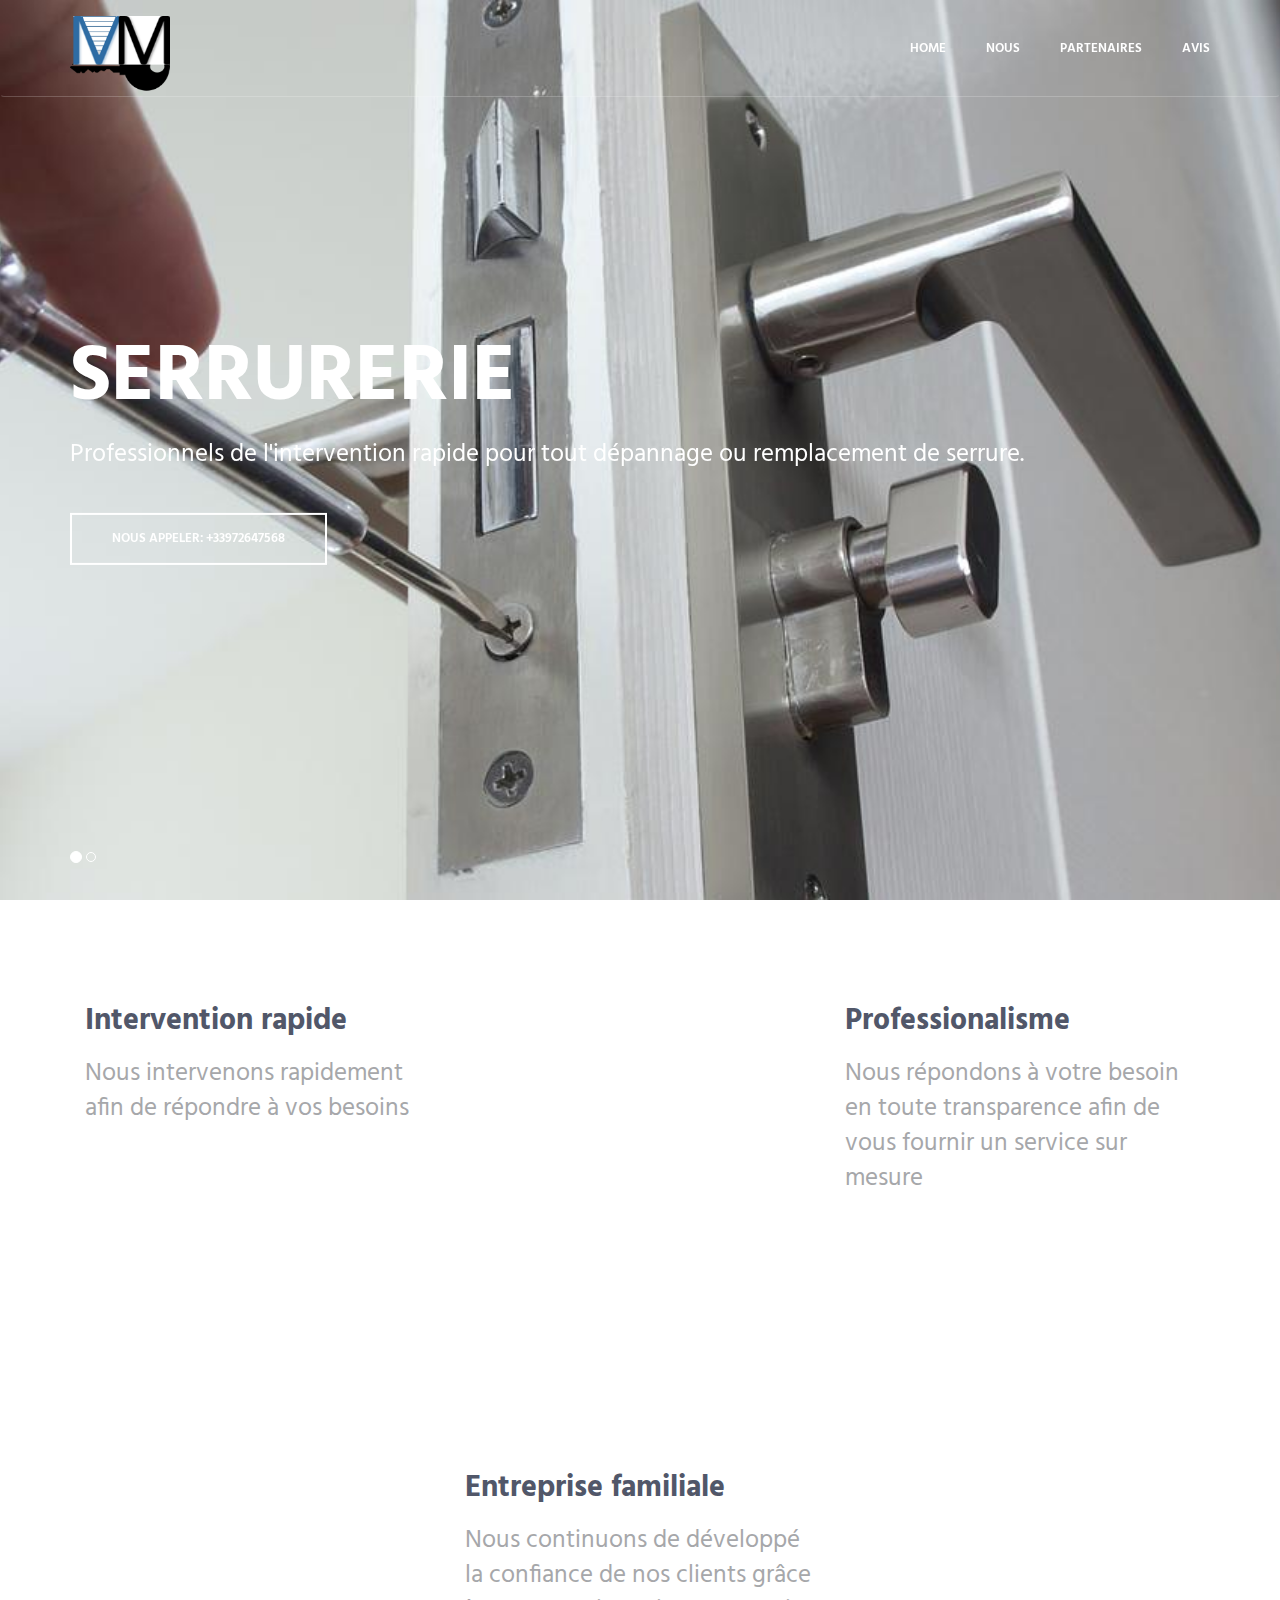
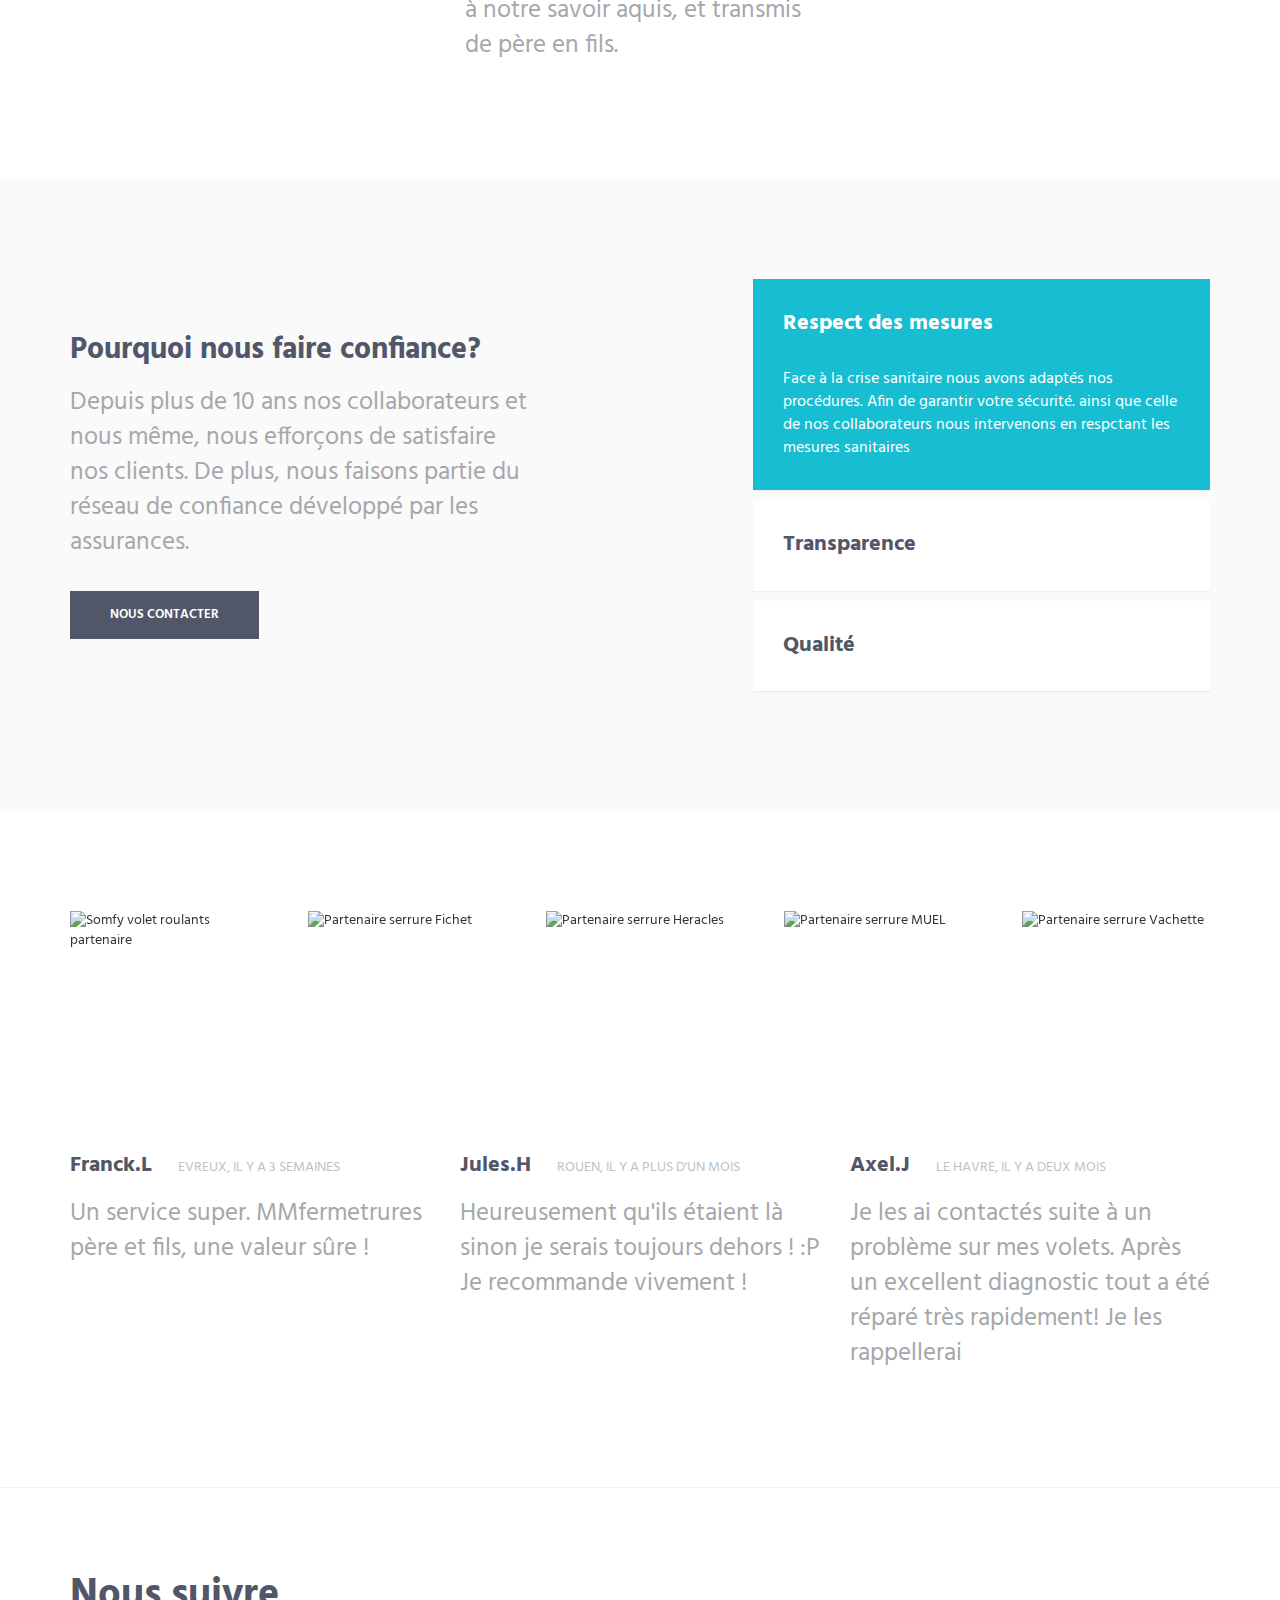
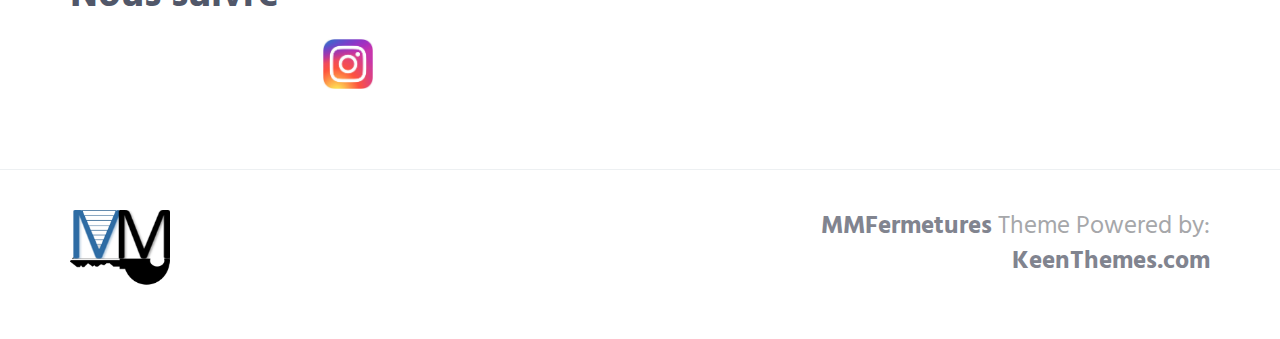
==== commit 3c163635: "update number" ====
--- a/index.html
+++ b/index.html
@@ -1,257 +1,435 @@
 <!DOCTYPE html>
-<html lang=fr class=no-js>
-   <head>
-      <meta charset="utf-8"/>
-      <title>Serrurier - Volets roulants - MMFermetures</title>
-      <meta http-equiv=X-UA-Compatible content="IE=edge">
-      <meta content="width=device-width, initial-scale=1" name="viewport"/>
-      <meta content="Serrurier agréé par les assurance. Société de remplacement de volets roulant toutes marques. Contactez nous pour devis gratuit" name="description"/>
-      <meta content name="author"/>
-      <meta name=keywords content="Serrurier volets roulants">
-      <link href="http://fonts.googleapis.com/css?family=Hind:300,400,500,600,700" rel=stylesheet type=text/css>
-      <link href=vendor/simple-line-icons/simple-line-icons.min.css rel=stylesheet type="text/css"/>
-      <link href=vendor/bootstrap/css/bootstrap.min.css rel=stylesheet type="text/css"/>
-      <link href=css/animate.css rel=stylesheet>
-      <link href=vendor/swiper/css/swiper.min.css rel=stylesheet type="text/css"/>
-      <link href=css/layout.min.css rel=stylesheet type="text/css"/>
-      <link rel="shortcut icon" href="img/favicon.ico"/>
-   </head>
-   <body id=body data-spy=scroll data-target=.header>
-      <header class="header navbar-fixed-top">
-         <nav class=navbar role=navigation>
-            <div class=container>
-               <div class="menu-container js_nav-item">
-                  <button type=button class=navbar-toggle data-toggle=collapse data-target=.nav-collapse>
-                  <span class=sr-only>Toggle navigation</span>
-                  <span class=toggle-icon></span>
-                  </button>
-                  <div class=logo>
-                     <a class=logo-wrap href=#body>
-                     <img class="logo-img logo-img-main" src=img/logoMM.png alt="MMfermeture Logo">
-                     <img class="logo-img logo-img-active" src=img/logoMM.png alt="MMfermeture Logo">
-                     </a>
-                  </div>
-                  <div class=logo>
-                     <a href=tel:+33609173986 class="btn-theme btn-theme-gd btn-black-brd text-uppercase margin-t-20 text-bold logo-img-main logo-img-active" alt="Numéro MMFermetures">nous appeler: +33609173986</a>
-                  </div>
-               </div>
-               <div class="collapse navbar-collapse nav-collapse">
-                  <div class=menu-container>
-                     <ul class="nav navbar-nav navbar-nav-right">
-                        <li class="js_nav-item nav-item"><a class="nav-item-child nav-item-hover" href=#body>Home</a></li>
-                        <li class="js_nav-item nav-item"><a class="nav-item-child nav-item-hover" href=#about>Nous</a></li>
-                        <li class="js_nav-item nav-item"><a class="nav-item-child nav-item-hover" href=#Partenaires>Partenaires</a></li>
-                        <li class="js_nav-item nav-item"><a class="nav-item-child nav-item-hover" href=#Avis>Avis</a></li>
-                     </ul>
-                  </div>
-               </div>
-            </div>
-         </nav>
-      </header>
-      <div id=carousel-example-generic class="carousel slide" data-ride=carousel>
-         <div class=container>
-            <ol class=carousel-indicators>
-               <li data-target=#carousel-example-generic data-slide-to=0 class=active></li>
-               <li data-target=#carousel-example-generic data-slide-to=1></li>
-            </ol>
-         </div>
-         <div class=carousel-inner role=listbox>
-            <div class="item active">
-               <img class=img-responsive src=img/serrure/image%20serrurerie%201.jpg alt="Slider Image serrure">
-               <div class=container>
-                  <div class=carousel-centered>
-                     <div class=margin-b-40>
-                        <h1 class=carousel-title>Serrurerie</h1>
-                        <p class=color-white>Professionnels de l'intervention rapide pour tout dépannage ou remplacement de serrure.</p>
-                     </div>
-                     <a href=tel:+33609173986 class="btn-theme btn-theme-sm btn-white-brd text-uppercase">Nous appeler: +33609173986</a>
-                  </div>
-               </div>
-            </div>
-            <div class=item>
-               <img class=img-responsive src=img/volet/volet%20roulant%20main.jpeg alt="Slider Image volet roulant">
-               <div class=container>
-                  <div class=carousel-centered>
-                     <div class=margin-b-40>
-                        <h2 class=carousel-title>Volets roulants</h2>
-                        <p class=color-white>Installation et dépannage de vos volets roulants toute marques</p>
-                     </div>
-                     <a href=tel:+33609173986 class="btn-theme btn-theme-sm btn-white-brd text-uppercase">Nous appeler: +33609173986</a>
-                  </div>
-               </div>
-            </div>
-         </div>
-      </div>
-      <div id=about>
-         <div class="content-lg container">
-            <div class=masonry-grid>
-               <div class="masonry-grid-sizer col-xs-6 col-sm-6 col-md-1"></div>
-               <div class="masonry-grid-item col-xs-12 col-sm-6 col-md-4 sm-margin-b-30">
-                  <div class=margin-b-70>
-                     <h2>Intervention rapide</h2>
-                     <p>Nous intervenons rapidement afin de répondre à vos besoins</p>
-                  </div>
-                  <img class="full-width img-responsive wow fadeInUp" src=img/serrure/Intervention%20serrurerie.jpeg alt="Image réparation serrure par MMFermetures" data-wow-duration=.3 data-wow-delay=.2s>
-               </div>
-               <div class="masonry-grid-item col-xs-12 col-sm-6 col-md-4">
-                  <div class=margin-b-0>
-                     <img class="full-width img-responsive wow fadeInUp" src=img/volet/photo%20reparation.jpeg alt="Image réparation volet roulant par MMFermetures" data-wow-duration=.3 data-wow-delay=.3s>
-                  </div>
-                  <h2>Entreprise familiale</h2>
-                  <p>Nous continuons de développé la confiance de nos clients grâce à notre savoir aquis, et transmis de père en fils.</p>
-               </div>
-               <div class="masonry-grid-item col-xs-12 col-sm-6 col-md-4">
-                  <div class="margin-t-0 margin-b-0">
-                     <h2>Professionalisme</h2>
-                     <p>Nous répondons à votre besoin en toute transparence afin de vous fournir un service sur mesure </p>
-                  </div>
-                  <img class="full-width img-responsive wow fadeInUp" src=img/serrure/porte%20blind%C3%A9e.jpeg alt="Image intervention porte blindée" data-wow-duration=.3 data-wow-delay=.4s>
-               </div>
-            </div>
-         </div>
-         <div class=bg-color-sky-light>
+<!-- ==============================
+    Project:        Metronic "Aitonepage" Frontend Freebie - Responsive HTML Template Based On Twitter Bootstrap 3.3.4
+    Version:        1.0
+    Author:         KeenThemes
+    Primary use:    Corporate, Business Themes.
+    Email:          support@keenthemes.com
+    Follow:         http://www.twitter.com/keenthemes
+    Like:           http://www.facebook.com/keenthemes
+    Website:        http://www.keenthemes.com
+    Premium:        Premium Metronic Admin Theme: http://themeforest.net/item/metronic-responsive-admin-dashboard-template/4021469?ref=keenthemes
+================================== -->
+<html lang="fr" class="no-js">
+    <!-- BEGIN HEAD -->
+    <head>
+        <link rel="canonical" href="http://MMFermetures.fr"/>
+        <meta charset="utf-8"/>
+        <title>Serrurier - Volets roulants - 09 72 64 75 68</title>
+        <meta http-equiv="X-UA-Compatible" content="IE=edge">
+        <meta content="width=device-width, initial-scale=1" name="viewport"/>
+        <meta content="Serrurier agréé par les assurance. Société de remplacement de volets roulant toutes marques. Contactez nous pour devis gratuit" name="description"/>
+        <meta content="" name="author"/>
+        <meta name="keywords" content="Serrurier volets roulants">
+
+        <!-- GLOBAL MANDATORY STYLES -->
+        <link href="http://fonts.googleapis.com/css?family=Hind:300,400,500,600,700" rel="stylesheet" type="text/css">
+        <link href="vendor/simple-line-icons/simple-line-icons.min.css" rel="stylesheet" type="text/css"/>
+        <link href="vendor/bootstrap/css/bootstrap.min.css" rel="stylesheet" type="text/css"/>
+
+        <!-- PAGE LEVEL PLUGIN STYLES -->
+        <link href="css/animate.css" rel="stylesheet">
+        <link href="vendor/swiper/css/swiper.min.css" rel="stylesheet" type="text/css"/>
+
+        <!-- THEME STYLES -->
+        <link href="css/layout.min.css" rel="stylesheet" type="text/css"/>
+
+        <!-- Favicon -->
+        <link rel="shortcut icon" href="img/favicon.ico"/>
+<!--        <link rel="icon" type="image/png" href="/images/mafavicon.png" />-->
+    </head>
+    <!-- END HEAD -->
+
+    <!-- BODY -->
+    <body id="body" data-spy="scroll" data-target=".header">
+
+        <!--========== HEADER ==========-->
+        <header class="header navbar-fixed-top">
+            <!-- Navbar -->
+            <nav class="navbar" role="navigation">
+<!--                <a href="tel:+13115552368">(311) 555-2368</a>-->
+                <div class="container">
+                    <!-- Brand and toggle get grouped for better mobile display -->
+                    <div class="menu-container js_nav-item">
+                        <button type="button" class="navbar-toggle" data-toggle="collapse" data-target=".nav-collapse">
+                            <span class="sr-only">Toggle navigation</span>
+                            <span class="toggle-icon"></span>
+                        </button>
+                        
+<!--                        <div>-->
+                          
+<!--                            <a href="tel:+33972647568" class="btn-theme btn-theme-sm btn-white-brd text-uppercase">Nous appeler: +33972647568</a>-->
+<!--                        </div>-->
+                        <div class="logo">
+                            <a class="logo-wrap" href="#body">
+<!--                                <a href="tel:+33972647568" class="btn-theme btn-theme-sm btn-white-brd text-uppercase">Nous appeler: +33972647568</a>-->
+                                <img class="logo-img logo-img-main" src="img/logoMM.png" alt="MMfermeture Logo">
+                                <img class="logo-img logo-img-active" src="img/logoMM.png" alt="MMfermeture Logo">
+                            </a>
+                        </div>
+                        
+                        <!-- Logo -->
+                        <div class="logo">
+<!--                            <a class="logo-wrap" href="#body"> -->
+<!--                                <a href="tel:+33972647568" class="btn-theme btn-theme-sm btn-white-brd text-uppercase">Nous appeler: +33972647568</a>-->
+<!--                                <button class="margin-t-10">-->
+<!--                                <img class="logo-img logo-img-main">-->
+<!--                                <a href="tel:+33972647568" class="btn-theme btn-theme-sm btn-grey-brd text-uppercase margin-t-20 text-bold logo-img-main logo-img-active">Nous appeler: +33972647568</a>-->
+                            <a href="tel:+33972647568" class="btn-theme btn-theme-gd btn-black-brd text-uppercase margin-t-20 text-bold logo-img-main logo-img-active" alt="Numéro MMFermetures">nous appeler: +33972647568</a>
+<!--                            <a href="tel:+33972647568" class="btn-theme btn-theme-sm btn-grey-brd text-uppercase margin-t-20 text-bold logo-img-active">Nous appeler: +33972647568</a>-->
+<!--                            <a href="tel:+33972647568" class="btn-theme btn-theme-sm btn-grey-brd text-uppercase margin-t-20">Nous appeler: +33972647568</a> -->
+<!--                                    </button>-->
+<!--                            </a>-->
+                        </div>
+                        
+                        <!-- End Logo -->
+                    </div>
+                    
+<!--                    <div ><a href="tel:+33972647568" class="btn-theme btn-theme-sm btn-white-brd text-uppercase">Nous appeler: +33972647568</a></div>-->
+                    <!-- Collect the nav links, forms, and other content for toggling -->
+                    <div class="collapse navbar-collapse nav-collapse">
+                        <div class="menu-container">
+                            <ul class="nav navbar-nav navbar-nav-right">
+                                <li class="js_nav-item nav-item"><a class="nav-item-child nav-item-hover" href="#body">Home</a></li>
+                                <li class="js_nav-item nav-item"><a class="nav-item-child nav-item-hover" href="#about">Nous</a></li>
+<!--                                <li class="js_nav-item nav-item"><a class="nav-item-child nav-item-hover" href="#products">Products</a></li>-->
+<!--                                <li class="js_nav-item nav-item"><a class="nav-item-child nav-item-hover" href="#pricing">Pricing</a></li>-->
+<!--                                <li class="js_nav-item nav-item"><a class="nav-item-child nav-item-hover" href="#work">Work</a></li>-->
+                                <li class="js_nav-item nav-item"><a class="nav-item-child nav-item-hover" href="#Partenaires">Partenaires</a></li>
+                                <li class="js_nav-item nav-item"><a class="nav-item-child nav-item-hover" href="#Avis">Avis</a></li>
+                            </ul>
+                        </div>
+                    </div>
+                    <!-- End Navbar Collapse -->
+                </div>
+            </nav>
+            <!-- Navbar -->
+        </header>
+        <!--========== END HEADER ==========-->
+
+        <!--========== SLIDER ==========-->
+        <div id="carousel-example-generic" class="carousel slide" data-ride="carousel">
+            <div class="container">
+                <!-- Indicators -->
+                <ol class="carousel-indicators">
+                    <li data-target="#carousel-example-generic" data-slide-to="0" class="active"></li>
+                    <li data-target="#carousel-example-generic" data-slide-to="1"></li>
+                </ol>
+            </div>
+
+            <!-- Wrapper for slides -->
+            <div class="carousel-inner" role="listbox">
+                <div class="item active">
+<!--                    <img class="img-responsive" src="img/1920x1080/01.jpg" alt="Slider Image">-->
+                        <img class="img-responsive" src="img/serrure/image%20serrurerie%201.jpg" alt="Slider Image serrure">
+
+                    <div class="container">
+                        <div class="carousel-centered">
+                            <div class="margin-b-40">
+                                <h1 class="carousel-title">Serrurerie</h1>
+                                <p class="color-white">Professionnels de l'intervention rapide pour tout dépannage ou remplacement de serrure.</p>
+                            </div>
+                                <a href="tel:+33972647568" class="btn-theme btn-theme-sm btn-white-brd text-uppercase">Nous appeler: +33972647568</a>
+<!--                            <a href="#" class="btn-theme btn-theme-sm btn-white-brd text-uppercase">Explore</a>-->
+                        </div>
+                    </div>
+                </div>
+                <div class="item">
+                    <img class="img-responsive" src="img/volet/volet%20roulant%20main.jpeg" alt="Slider Image volet roulant">
+                    <div class="container">
+                        <div class="carousel-centered">
+                            <div class="margin-b-40">
+                                <h2 class="carousel-title">Volets roulants</h2>
+                                <p class="color-white">Installation et dépannage de vos volets roulants toute marques</p>
+                            </div>
+                            <a href="tel:+33972647568" class="btn-theme btn-theme-sm btn-white-brd text-uppercase">Nous appeler: +33972647568</a>
+                            <!--                <a href="tel:+13115552368">(311) 555-2368</a>-->
+
+                        </div>
+                    </div>
+                </div>
+            </div>
+        </div>
+        <!-- About -->
+        <div id="about">
             <div class="content-lg container">
-               <div class=row>
-                  <div class="col-md-5 col-sm-5 md-margin-b-60">
-                     <div class="margin-t-50 margin-b-30">
-                        <h2>Pourquoi nous faire confiance?</h2>
-                        <p>Depuis plus de 10 ans nos collaborateurs et nous même, nous efforçons de satisfaire nos clients. De plus, nous faisons partie du réseau de confiance développé par les assurances.</p>
-                     </div>
-                     <a href=//www.123formbuilder.com/form-5684442/form class="btn-theme btn-theme-sm btn-white-bg text-uppercase">Nous contacter</a>
-                  </div>
-                  <div class="col-md-5 col-sm-7 col-md-offset-2">
-                     <div class=accordion>
-                        <div class=panel-group id=accordion role=tablist aria-multiselectable=true>
-                           <div class="panel panel-default">
-                              <div class=panel-heading role=tab id=headingOne>
-                                 <h4 class=panel-title>
-                                    <a class=panel-title-child role=button data-toggle=collapse data-parent=#accordion href=#collapseOne aria-expanded=true aria-controls=collapseOne>
-                                    Respect des mesures
-                                    </a>
-                                 </h4>
-                              </div>
-                              <div id=collapseOne class="panel-collapse collapse in" role=tabpanel aria-labelledby=headingOne>
-                                 <div class=panel-body>
-                                    Face à la crise sanitaire nous avons adaptés nos procédures. Afin de garantir votre sécurité. ainsi que celle de nos collaborateurs nous intervenons en respctant les mesures sanitaires
-                                 </div>
-                              </div>
-                           </div>
-                           <div class="panel panel-default">
-                              <div class=panel-heading role=tab id=headingTwo>
-                                 <h4 class=panel-title>
-                                    <a class="collapsed panel-title-child" role=button data-toggle=collapse data-parent=#accordion href=#collapseTwo aria-expanded=false aria-controls=collapseTwo>
-                                    Transparence
-                                    </a>
-                                 </h4>
-                              </div>
-                              <div id=collapseTwo class="panel-collapse collapse" role=tabpanel aria-labelledby=headingTwo>
-                                 <div class=panel-body></div>
-                              </div>
-                           </div>
-                           <div class="panel panel-default">
-                              <div class=panel-heading role=tab id=headingThree>
-                                 <h4 class=panel-title>
-                                    <a class="collapsed panel-title-child" role=button data-toggle=collapse data-parent=#accordion href=#collapseThree aria-expanded=false aria-controls=collapseThree>
-                                    Qualité
-                                    </a>
-                                 </h4>
-                              </div>
-                              <div id=collapseThree class="panel-collapse collapse" role=tabpanel aria-labelledby=headingThree>
-                                 <div class=panel-body></div>
-                              </div>
-                           </div>
-                        </div>
-                     </div>
-                  </div>
-               </div>
-            </div>
-         </div>
-      </div>
-      <div id=Partenaires>
-         <div class="content-lg container">
-            <div class="swiper-slider swiper-clients">
-               <div class=swiper-wrapper>
-                  <div class=swiper-slide>
-                     <img class=swiper-clients-img src=https://www.somfy.fr/common/b2c_v5/img/logo_somfy_2.svg alt="Somfy volet roulants partenaire">
-                  </div>
-                  <div class=swiper-slide>
-                     <img class=swiper-clients-img src=https://batirenov-paris.fr/wp-content/uploads/2015/11/logo-FICHET-Serrure-.jpg alt="Partenaire serrure Fichet">
-                  </div>
-                  <div class=swiper-slide>
-                     <img class=swiper-clients-img src=https://www.fichet-depannage-serrure.fr/wp-content/uploads/2017/10/logo-HERACLES-Serrure-.png alt="Partenaire serrure Heracles">
-                  </div>
-                  <div class=swiper-slide>
-                     <img class=swiper-clients-img src=https://batirenov-paris.fr/wp-content/uploads/2015/11/logo-MUEL-Serrure-.jpg alt="Partenaire serrure MUEL">
-                  </div>
-                  <div class=swiper-slide>
-                     <img class=swiper-clients-img src=https://www.serrure-connectee.fr/wp-content/uploads/2019/08/vachette1.png alt="Partenaire serrure Vachette">
-                  </div>
-               </div>
-            </div>
-         </div>
-      </div>
-      <div id=Avis>
-         <div class=section-seperator>
+                <!-- Masonry Grid -->
+                <div class="masonry-grid">
+                    <div class="masonry-grid-sizer col-xs-6 col-sm-6 col-md-1"></div>
+                    <div class="masonry-grid-item col-xs-12 col-sm-6 col-md-4 sm-margin-b-30">
+                        <div class="margin-b-70">
+                            <h2>Intervention rapide</h2>
+                            <p>Nous intervenons rapidement afin de répondre à vos besoins</p>
+                        </div>
+                        <img class="full-width img-responsive wow fadeInUp" src="img/serrure/Intervention%20serrurerie.jpeg" alt="Image réparation serrure par MMFermetures" data-wow-duration=".3" data-wow-delay=".2s">
+                    </div>
+                    <div class="masonry-grid-item col-xs-12 col-sm-6 col-md-4">
+                        <div class="margin-b-0">
+                            <img class="full-width img-responsive wow fadeInUp" src="img/volet/photo%20reparation.jpeg" alt="Image réparation volet roulant par MMFermetures" data-wow-duration=".3" data-wow-delay=".3s">
+                        </div>
+                        <h2>Entreprise familiale</h2>
+                        <p>Nous continuons de développé la confiance de nos clients grâce à notre savoir aquis, et transmis de père en fils.</p>
+                    </div>
+                    <div class="masonry-grid-item col-xs-12 col-sm-6 col-md-4">
+                        <div class="margin-t-0 margin-b-0">
+                            <h2>Professionalisme</h2>
+                            <p>Nous répondons à votre besoin en toute transparence afin de vous fournir un service sur mesure </p>
+                        </div>
+                        <img class="full-width img-responsive wow fadeInUp" src="img/serrure/porte%20blind%C3%A9e.jpeg" alt="Image intervention porte blindée" data-wow-duration=".3" data-wow-delay=".4s">
+                    </div>
+                </div>
+                <!-- End Masonry Grid -->
+            </div>
+            
+            <div class="bg-color-sky-light">
+                <div class="content-lg container">
+                    <div class="row">
+                        <div class="col-md-5 col-sm-5 md-margin-b-60">
+                            <div class="margin-t-50 margin-b-30">
+                                <h2>Pourquoi nous faire confiance?</h2>
+                                <p>Depuis plus de 10 ans nos collaborateurs et nous même, nous efforçons de satisfaire nos clients. De plus, nous faisons partie du réseau de confiance développé par les assurances.</p>
+                            </div>
+                            <a href="//www.123formbuilder.com/form-5684442/form" class="btn-theme btn-theme-sm btn-white-bg text-uppercase">Nous contacter</a>
+                        </div>
+                        <div class="col-md-5 col-sm-7 col-md-offset-2">
+                            <!-- Accordion -->
+                            <div class="accordion">
+                                <div class="panel-group" id="accordion" role="tablist" aria-multiselectable="true">
+                                    <div class="panel panel-default">
+                                        <div class="panel-heading" role="tab" id="headingOne">
+                                            <h4 class="panel-title">
+                                                <a class="panel-title-child" role="button" data-toggle="collapse" data-parent="#accordion" href="#collapseOne" aria-expanded="true" aria-controls="collapseOne">
+                                                    Respect des mesures
+                                                </a>
+                                            </h4>
+                                        </div>
+                                        <div id="collapseOne" class="panel-collapse collapse in" role="tabpanel" aria-labelledby="headingOne">
+                                            <div class="panel-body">
+                                                Face à la crise sanitaire nous avons adaptés nos procédures. Afin de garantir votre sécurité. ainsi que celle de nos collaborateurs nous intervenons en respctant les mesures sanitaires
+                                            </div>
+                                        </div>
+                                    </div>
+                                    <div class="panel panel-default">
+                                        <div class="panel-heading" role="tab" id="headingTwo">
+                                            <h4 class="panel-title">
+                                                <a class="collapsed panel-title-child" role="button" data-toggle="collapse" data-parent="#accordion" href="#collapseTwo" aria-expanded="false" aria-controls="collapseTwo">
+                                                    Transparence
+                                                </a>
+                                            </h4>
+                                        </div>
+                                        <div id="collapseTwo" class="panel-collapse collapse" role="tabpanel" aria-labelledby="headingTwo">
+                                            <div class="panel-body">
+                                                
+                                            </div>
+                                        </div>
+                                    </div>
+                                    <div class="panel panel-default">
+                                        <div class="panel-heading" role="tab" id="headingThree">
+                                            <h4 class="panel-title">
+                                                <a class="collapsed panel-title-child" role="button" data-toggle="collapse" data-parent="#accordion" href="#collapseThree" aria-expanded="false" aria-controls="collapseThree">
+                                                    Qualité
+                                                </a>
+                                            </h4>
+                                        </div>
+                                        <div id="collapseThree" class="panel-collapse collapse" role="tabpanel" aria-labelledby="headingThree">
+                                            <div class="panel-body">
+                                                
+                                            </div>
+                                        </div>
+                                    </div>
+                                </div>
+                            </div>
+                            <!-- End Accodrion -->
+                        </div>
+                    </div>
+                    <!--// end row -->
+                </div>
+            </div>
+        </div>
+        <!-- End About -->
+        
+        <!-- Latest Products -->    
+            <!-- Clients -->
+        <div id="Partenaires">
             <div class="content-lg container">
-               <div class=row>
-                  <div class="col-sm-4 sm-margin-b-50">
-                     <h3><a href=#>Franck.L</a> <span class="text-uppercase margin-l-20">Evreux, Il y a 3 semaines</span></h3>
-                     <p>Un service super. MMfermetrures père et fils, une valeur sûre !</p>
-                  </div>
-                  <div class="col-sm-4 sm-margin-b-50">
-                     <h3><a href=#>Jules.H</a> <span class="text-uppercase margin-l-20">Rouen, il y a plus d'un mois</span></h3>
-                     <p>Heureusement qu'ils étaient là sinon je serais toujours dehors ! :P Je recommande vivement !</p>
-                  </div>
-                  <div class="col-sm-4 sm-margin-b-50">
-                     <h3><a href=#>Axel.J</a> <span class="text-uppercase margin-l-20">Le Havre, Il y a deux mois</span></h3>
-                     <p>Je les ai contactés suite à un problème sur mes volets. Après un excellent diagnostic tout a été réparé très rapidement! Je les rappellerai</p>
-                  </div>
-               </div>
-            </div>
-         </div>
-      </div>
-      <footer class=footer>
-         <div class=section-seperator>
-            <div class="content-md container">
-               <h1>Nous suivre</h1>
-               <div class="row text-center">
-                  <div class="col-sm-2 sm-margin-b-30 text-center vertical-align">
-                     <div class=fb-like data-href=https://www.facebook.com/MMFermetures/ data-width data-layout=button data-action=like data-size=large data-share=true></div>
-                  </div>
-                  <div class="col-sm-2 sm-margin-b-30 text-center vertical-align">
-                     <a href="https://www.instagram.com/mm_fermetures/?hl=fr" alt="Instagram serrurier MMfermetures">
-                     <img src="[data-uri]" width=50 alt="logo instagram">
-                     </a>
-                  </div>
-               </div>
-            </div>
-         </div>
-         <div class="content container">
-            <div class=row>
-               <div class=col-xs-6>
-                  <img class=footer-logo src=img/logoMM.png alt="Aitonepage Logo">
-               </div>
-               <div class="col-xs-6 text-right">
-                  <p class=margin-b-0><a class=fweight-700 href=http://keenthemes.com/preview/aitonepage/>MMFermetures</a> Theme Powered by: <a class=fweight-700 href=http://www.keenthemes.com/>KeenThemes.com</a></p>
-               </div>
-            </div>
-         </div>
-      </footer>
-      <a href=javascript:void(0) class="js-back-to-top back-to-top">Top</a>
-      <script src=vendor/jquery.min.js type=text/javascript></script>
-      <script src=vendor/jquery-migrate.min.js type=text/javascript></script>
-      <script src=vendor/bootstrap/js/bootstrap.min.js type=text/javascript></script>
-      <script src=vendor/jquery.easing.js type=text/javascript></script>
-      <script src=vendor/jquery.back-to-top.js type=text/javascript></script>
-      <script src=vendor/jquery.smooth-scroll.js type=text/javascript></script>
-      <script src=vendor/jquery.wow.min.js type=text/javascript></script>
-      <script src=vendor/swiper/js/swiper.jquery.min.js type=text/javascript></script>
-      <script src=vendor/masonry/jquery.masonry.pkgd.min.js type=text/javascript></script>
-      <script src=vendor/masonry/imagesloaded.pkgd.min.js type=text/javascript></script>
-      <script src=js/layout.min.js type=text/javascript></script>
-      <script src=js/components/wow.min.js type=text/javascript></script>
-      <script src=js/components/swiper.min.js type=text/javascript></script>
-      <script src=js/components/masonry.min.js type=text/javascript></script>
-      <script async defer crossorigin=anonymous src="https://connect.facebook.net/fr_FR/sdk.js#xfbml=1&version=v8.0" nonce=z7Xx3sDf></script>
-   </body>
+                <!-- Swiper Clients -->
+                <div class="swiper-slider swiper-clients">
+                    <!-- Swiper Wrapper -->
+                    <div class="swiper-wrapper">
+                        <div class="swiper-slide">
+                            <img class="swiper-clients-img" src="https://www.somfy.fr/common/b2c_v5/img/logo_somfy_2.svg" alt="Somfy volet roulants partenaire">
+                        </div>
+                        <div class="swiper-slide">
+                            <img class="swiper-clients-img" src="https://www.fichet-pointfort.com/Other/fichet-pointfortCOM/Logos/FichetPointFort-Logo.png" alt="Partenaire serrure Fichet">
+                        </div>
+                        <div class="swiper-slide">
+                            <img class="swiper-clients-img" src="https://www.fichet-depannage-serrure.fr/wp-content/uploads/2017/10/logo-HERACLES-Serrure-.png" alt="Partenaire serrure Heracles">
+                        </div>
+                        <div class="swiper-slide">
+                            <img class="swiper-clients-img" src="https://batirenov-paris.fr/wp-content/uploads/2015/11/logo-MUEL-Serrure-.jpg" alt="Partenaire serrure MUEL">
+                        </div>
+                        <div class="swiper-slide">
+                            <img class="swiper-clients-img" src="https://www.serrure-connectee.fr/wp-content/uploads/2019/08/vachette1.png" alt="Partenaire serrure Vachette">
+                        </div>
+                    </div>
+                    <!-- End Swiper Wrapper -->
+                </div>
+                <!-- End Swiper Clients -->
+            </div>
+        </div>
+            <!-- End Clients -->
+        <!-- End Work -->
+            
+        <!-- Contact -->
+        <div id="Avis">
+            <!-- Contact List -->
+            <div class="section-seperator">
+                <div class="content-lg container">
+                    <div class="row">
+                        <!-- Contact List -->
+                        <div class="col-sm-4 sm-margin-b-50">
+                            <h3><a href="#">Franck.L</a> <span class="text-uppercase margin-l-20">Evreux, Il y a 3 semaines</span></h3>
+                            <p>Un service super. MMfermetrures père et fils, une valeur sûre !</p>
+                        </div>
+                        <!-- End Contact List -->
+
+                        <!-- Contact List -->
+                        <div class="col-sm-4 sm-margin-b-50">
+                            <h3><a href="#">Jules.H</a> <span class="text-uppercase margin-l-20">Rouen, il y a plus d'un mois</span></h3>
+                            <p>Heureusement qu'ils étaient là sinon je serais toujours dehors ! :P Je recommande vivement !</p>
+<!--
+                            <ul class="list-unstyled contact-list">
+                                <li><i class="margin-r-10 color-base icon-call-out"></i> 44 77 3456 7890</li>
+                                <li><i class="margin-r-10 color-base icon-envelope"></i> operation@AitOnepage.com</li>
+                            </ul>
+-->
+                        </div>
+                        <!-- End Contact List -->
+
+                        <!-- Contact List -->
+                        <div class="col-sm-4 sm-margin-b-50">
+                            <h3><a href="#">Axel.J</a> <span class="text-uppercase margin-l-20">Le Havre, Il y a deux mois</span></h3>
+                            <p>Je les ai contactés suite à un problème sur mes volets. Après un excellent diagnostic tout a été réparé très rapidement! Je les rappellerai</p>
+<!--
+                            <ul class="list-unstyled contact-list">
+                                <li><i class="margin-r-10 color-base icon-call-out"></i> 50 012 456 7890</li>
+                                <li><i class="margin-r-10 color-base icon-envelope"></i> finance@AitOnepage.com</li>
+                            </ul>
+-->
+                        </div>
+                        <!-- End Contact List -->
+                    </div>
+                    <!--// end row -->
+                </div>
+            </div>
+            <!-- End Contact List -->
+            
+            <!-- Google Map -->
+<!--            <div id="map" class="map height-300"></div>-->
+        </div>
+        <!-- End Contact -->
+        <!--========== END PAGE LAYOUT ==========-->
+
+        <!--========== FOOTER ==========-->
+        <footer class="footer">
+            <!-- Links -->
+
+            <div class="section-seperator">
+                <div class="content-md container">
+                    <h1>Nous suivre</h1> 
+                    <div class="row text-center">
+                        
+                        <div class="col-sm-2 sm-margin-b-30 text-center vertical-align">
+                            <!-- List -->
+<!--
+                            <ul class="list-unstyled footer-list">
+                                <li class="footer-list-item"><a href="#">Home</a></li>
+                                <li class="footer-list-item"><a href="#">About</a></li>
+                                <li class="footer-list-item"><a href="#">Work</a></li>
+                                <li class="footer-list-item"><a href="#">Contact</a></li>
+                            </ul>
+-->
+                            <!-- End List -->
+                            <div class="fb-like" data-href="https://www.facebook.com/MMFermetures/" data-width="" data-layout="button" data-action="like" data-size="large" data-share="true">
+                            </div>
+                        </div>
+
+                        <div class="col-sm-2 sm-margin-b-30 text-center vertical-align">
+                            <a href="https://www.instagram.com/mm_fermetures/?hl=fr" alt="Instagram serrurier MMfermetures">
+                                <img src="[data-uri]" width="50" alt="logo instagram">
+                            </a>
+                        </div>
+                            
+                            
+<!--
+                            <ul class="list-unstyled footer-list">
+                                <li class="footer-list-item"><a href="https://www.facebook.com/MMFermetures/">Facebook</a></li>
+                                <li class="footer-list-item"><a href="https://www.instagram.com/mm_fermetures/?hl=fr">Instagram</a></li>
+                                <li class="footer-list-item"><a href="#">YouTube</a></li>
+                            </ul>
+-->
+                            <!-- End List -->
+<!--                        </div>-->
+<!--                        <div class="col-sm-3">-->
+                            <!-- List -->
+<!--
+                            <ul class="list-unstyled footer-list">
+                                <li class="footer-list-item"><a href="#">Subscribe to Our Newsletter</a></li>
+                                <li class="footer-list-item"><a href="#">Privacy Policy</a></li>
+                                <li class="footer-list-item"><a href="#">Terms &amp; Conditions</a></li>
+                            </ul>
+-->
+                            <!-- End List -->
+                        </div>
+                    </div>
+                    <!--// end row -->
+                </div>
+<!--            </div>-->
+            <!-- End Links -->
+
+            <!-- Copyright -->
+            <div class="content container">
+                <div class="row">
+                    <div class="col-xs-6">
+                        <img class="footer-logo" src="img/logoMM.png" alt="Aitonepage Logo">
+                    </div>
+                    <div class="col-xs-6 text-right">
+                        <p class="margin-b-0"><a class="fweight-700" href="http://keenthemes.com/preview/aitonepage/">MMFermetures</a> Theme Powered by: <a class="fweight-700" href="http://www.keenthemes.com/">KeenThemes.com</a></p>
+                    </div>
+                </div>
+                <!--// end row -->
+            </div>
+            <!-- End Copyright -->
+        </footer>
+        <!--========== END FOOTER ==========-->
+
+        <!-- Back To Top -->
+        <a href="javascript:void(0);" class="js-back-to-top back-to-top">Top</a>
+
+        <!-- JAVASCRIPTS(Load javascripts at bottom, this will reduce page load time) -->
+        <!-- CORE PLUGINS -->
+        <script src="vendor/jquery.min.js" type="text/javascript"></script>
+        <script src="vendor/jquery-migrate.min.js" type="text/javascript"></script>
+        <script src="vendor/bootstrap/js/bootstrap.min.js" type="text/javascript"></script>
+
+        <!-- PAGE LEVEL PLUGINS -->
+        <script src="vendor/jquery.easing.js" type="text/javascript"></script>
+        <script src="vendor/jquery.back-to-top.js" type="text/javascript"></script>
+        <script src="vendor/jquery.smooth-scroll.js" type="text/javascript"></script>
+        <script src="vendor/jquery.wow.min.js" type="text/javascript"></script>
+        <script src="vendor/swiper/js/swiper.jquery.min.js" type="text/javascript"></script>
+        <script src="vendor/masonry/jquery.masonry.pkgd.min.js" type="text/javascript"></script>
+        <script src="vendor/masonry/imagesloaded.pkgd.min.js" type="text/javascript"></script>
+<!--        <script src="https://maps.googleapis.com/maps/api/js?key=AIzaSyBsXUGTFS09pLVdsYEE9YrO2y4IAncAO2U"></script>-->
+
+        <!-- PAGE LEVEL SCRIPTS -->
+        <script src="js/layout.min.js" type="text/javascript"></script>
+        <script src="js/components/wow.min.js" type="text/javascript"></script>
+        <script src="js/components/swiper.min.js" type="text/javascript"></script>
+        <script src="js/components/masonry.min.js" type="text/javascript"></script>
+<!--        <script src="js/components/google-map.min.js" type="text/javascript"></script>-->
+        <script async defer crossorigin="anonymous" src="https://connect.facebook.net/fr_FR/sdk.js#xfbml=1&version=v8.0" nonce="z7Xx3sDf"></script>
+
+    </body>
+    <!-- END BODY -->
 </html>--- a/css/layout.min.css
+++ b/css/layout.min.css
@@ -0,0 +1 @@
+.row-centered {text-align:center;}.link,body{position:relative;font-family:Hind,sans-serif}.btn-theme,p{line-height:1.4}.btn-theme.active.focus,.btn-theme.active:focus,.btn-theme.focus,.btn-theme:active.focus,.btn-theme:active:focus,.btn-theme:focus,:active,:focus,a,a:active,a:focus,a:hover{outline:0}.link:after,.pricing .pricing-list-item:before{width:9px;height:2px;content:" "}.header .nav-item-child,.link,a,body,em,h1,h2,h3,h4,h5,h6,li,li a,p,span{font-family:Hind,sans-serif}.header .nav-item-hover:after,.link:after,.pricing .pricing-list-item:before,.work .work-overlay:before{content:" "}.back-to-top:focus,.back-to-top:hover,.btn-theme.focus,.btn-theme:focus,.btn-theme:hover,.content-wrapper-link,.header .logo-wrap:focus,.header .logo-wrap:hover,a:active,a:focus,a:hover,h1>a:focus,h2>a:focus,h3>a:focus,h4>a:focus,h5>a:focus,h6>a:focus{text-decoration:none}.back-to-top,.carousel-title,.header .nav-item-child,.link{text-transform:uppercase}html{overflow-x:hidden}body,html,html a{-webkit-font-smoothing:antialiased}p{font-size:25px;font-weight:400;color:#a6a7aa;margin-bottom:15px}em,li,li a{font-size:16px;font-weight:500;color:#515769}a{color:#81848f}a:active,a:focus,a:hover{color:#999caa}.link{font-size:13px;font-weight:600}.link:after{position:absolute;top:8px;right:-15px;background:#17bed2}span{font-size:14px;font-weight:400;color:#bfc1c7}h1,h2,h3,h4,h5,h6{font-weight:700;color:#515769;line-height:1.4;margin:0 0 15px}h1>a,h2>a,h3>a,h4>a,h5>a,h6>a{color:#515769}h1>a:hover,h2>a:hover,h3>a:hover,h4>a:hover,h5>a:hover,h6>a:hover{color:#999caa;text-decoration:none}h1{font-size:40px}h2{font-size:30px}.accordion .panel-title,h3,h4{font-size:22px}::selection{color:#fff;background:#17bed2;text-shadow:none}::-webkit-selection{color:#fff;background:#17bed2;text-shadow:none}::-moz-selection{color:#fff;background:#17bed2;text-shadow:none}.section-seperator{border-bottom:1px solid #edf0f2}.content-wrapper-link{position:absolute;top:0;left:0;right:0;bottom:0;display:block;z-index:3}.accordion .panel-default{border:none}.accordion .panel-heading{border-radius:0}.accordion .panel-default>.panel-heading{color:#515769;background:#fff;border:none;padding:0}.accordion .panel-title-child{display:block;padding:30px}.accordion .panel-group .panel+.panel{border-radius:0;margin-top:10px}.accordion .panel-default>.panel-heading+.panel-collapse>.panel-body{font-size:16px;border-top:none;padding:0 30px 30px;margin-top:-1px}.accordion .collapse.in,.accordion [aria-expanded=true]{color:#fff;background:#17bed2}.btn-theme{position:relative;display:inline-block;text-align:center;background-image:none;border-style:solid;white-space:nowrap;vertical-align:middle;-ms-touch-action:manipulation;touch-action:manipulation;cursor:pointer;-webkit-user-select:none;-moz-user-select:none;-ms-user-select:none;user-select:none}.btn-theme:hover{transition-duration:.3s;transition-property:all;transition-timing-function:cubic-bezier(.7,1,.7,1)}.btn-theme.active,.btn-theme:active{background-image:none;outline:0}.btn-theme.disabled,.btn-theme[disabled],fieldset[disabled] .btn-theme{cursor:not-allowed;box-shadow:none;opacity:.65;pointer-events:none}.btn-white-bg{color:#fff;background:#515769;border-color:transparent;border-width:0}.btn-white-bg.focus,.btn-white-bg:focus,.btn-white-bg:hover{color:#fff;background:#17bed2;border-color:transparent}.btn-white-brd{color:#fff;background:0 0;border-color:#fff;border-width:2px}.btn-white-brd.focus,.btn-white-brd:focus,.btn-white-brd:hover{color:#515769;background:#fff;border-color:#fff}.btn-default-bg{color:#515769;background:#f3f4f5;border-color:transparent;border-width:0}.btn-default-bg.focus,.btn-default-bg:focus,.btn-default-bg:hover{color:#fff;background:#17bed2;border-color:transparent}.btn-theme-sm{font-size:13px;font-weight:600;padding:15px 40px}.btn-theme-gd{font-size:13px;font-weight:600;padding:10px 20px}.pricing{padding:70px 45px;background:#fff;margin-top:50px}@media (max-width:768px){.pricing{margin-top:0}}.pricing.pricing-active{padding-top:110px;padding-bottom:110px;margin-top:10px}@media (max-width:768px){.pricing.pricing-active{margin-top:0}}.pricing .pricing-icon{display:block;font-size:30px;color:#999caa;margin-bottom:30px}.pricing .pricing-list-item{position:relative;font-size:13px;color:#81848f;padding-left:20px;margin-bottom:10px}.pricing .pricing-list-item:before{position:absolute;top:7px;left:0;background:#17bed2;margin-right:10px}.work .work-overlay:before,.work .work-popup-overlay{top:0;width:100%;height:100%;transition-duration:.3s;transition-property:all;transition-timing-function:cubic-bezier(.7,1,.7,1);left:0}.service{background:#fff;padding:50px}.service .service-element,.service .service-info{-webkit-transform:translate3d(0,0,0);-moz-transform:translate3d(0,0,0);transform:translate3d(0,0,0);transition-duration:.3s;transition-property:all;transition-timing-function:cubic-bezier(.7,1,.7,1)}.service .service-icon{display:block;font-size:30px;color:#999caa;margin-bottom:30px}.service:hover .service-element{opacity:0;-webkit-transform:translate3d(0,-100%,0);-moz-transform:translate3d(0,-100%,0);transform:translate3d(0,-100%,0);transition-duration:.3s;transition-property:all;transition-timing-function:cubic-bezier(.7,1,.7,1)}.service:hover .service-info{-webkit-transform:translate3d(0,-30%,0);-moz-transform:translate3d(0,-30%,0);transform:translate3d(0,-30%,0);transition-duration:.3s;transition-property:all;transition-timing-function:cubic-bezier(.7,1,.7,1)}.work{position:relative;display:block}.work .work-overlay{position:relative;cursor:pointer}.work .work-overlay:before{position:absolute;background:0 0}.work:hover .work-overlay:before{background:rgba(0,0,0,.5);transition-duration:.3s;transition-property:all;transition-timing-function:cubic-bezier(.7,1,.7,1)}.work .work-popup-overlay{